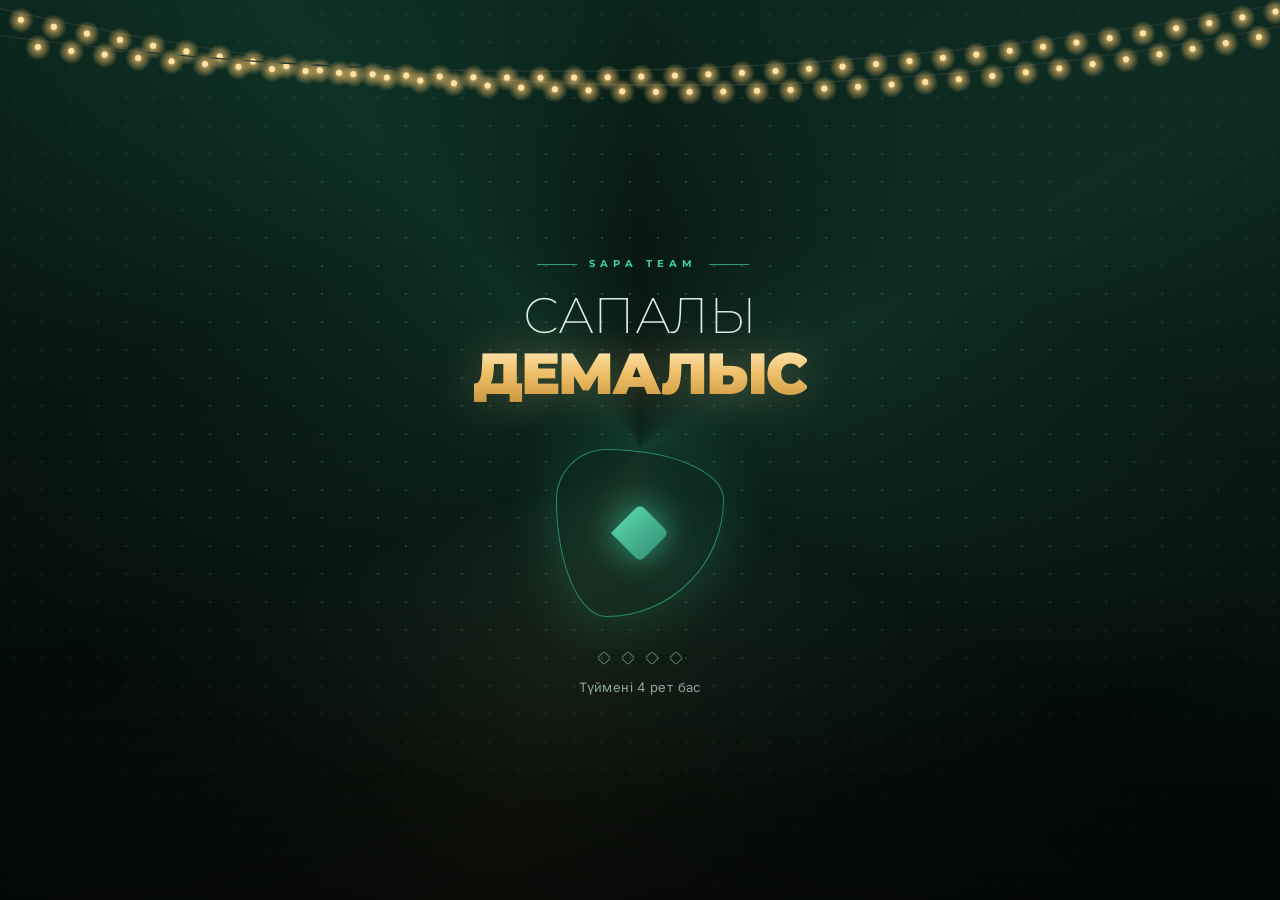
==== index.html @ e749c912 "Sapa team building invite (28.11) Static invite site: tap-to-collect code (САПА), countdown, venue i" ====
<!doctype html>
<html lang="kk">
<head>
  <meta charset="utf-8">
  <meta name="viewport" content="width=device-width, initial-scale=1, viewport-fit=cover">
  <title>Сапа · Тимбилдинг 28.11</title>
  <meta name="description" content="Сапа командасының тимбилдингіне шақыру. Кодты тап та, шақыруды аш!">
  <meta name="theme-color" content="#040d0a">

  <meta property="og:type" content="website">
  <meta property="og:site_name" content="SAPA TEAM">
  <meta property="og:title" content="Сапа · Тимбилдинг 28.11">
  <meta property="og:description" content="Кодты тап та, шақыруды аш 🔐">
  <meta property="og:url" content="https://dan1eloff.github.io/sapa-teambuilding/">
  <meta property="og:image" content="https://dan1eloff.github.io/sapa-teambuilding/assets/og.jpg">
  <meta property="og:image:width" content="1200">
  <meta property="og:image:height" content="630">
  <meta name="twitter:card" content="summary_large_image">

  <link rel="icon" href="assets/favicon.svg" type="image/svg+xml">
  <link rel="apple-touch-icon" href="assets/apple-touch-icon.png">

  <link rel="preconnect" href="https://fonts.googleapis.com">
  <link rel="preconnect" href="https://fonts.gstatic.com" crossorigin>
  <link href="https://fonts.googleapis.com/css2?family=Inter:wght@400;500;600;700&family=Montserrat:wght@200;300;500;600;700;800;900&display=swap" rel="stylesheet">
  <link rel="stylesheet" href="css/style.css">
</head>
<body class="stage-intro">

  <svg width="0" height="0" style="position:absolute" aria-hidden="true">
    <defs>
      <symbol id="rhombus" viewBox="0 0 100 100">
        <path d="M6 50 L43 13 Q50 6 57 13 L87 43 Q94 50 87 57 L57 87 Q50 94 43 87 Z"/>
      </symbol>
      <linearGradient id="g-emerald" x1="0" y1="0" x2="1" y2="1">
        <stop offset="0" stop-color="#5fe0b4"/>
        <stop offset="1" stop-color="#2F8970"/>
      </linearGradient>
      <radialGradient id="g-bulb">
        <stop offset="0" stop-color="#ffe2a3" stop-opacity="1"/>
        <stop offset=".35" stop-color="#f0c06a" stop-opacity=".55"/>
        <stop offset="1" stop-color="#f0c06a" stop-opacity="0"/>
      </radialGradient>
    </defs>
  </svg>

  <!-- Фон -->
  <div class="bg" aria-hidden="true">
    <div class="bg-glow"></div>
    <div class="bg-dots"></div>
    <div class="bg-vignette"></div>
  </div>
  <svg class="garland" id="garland" aria-hidden="true"></svg>
  <div class="letters" id="letters" aria-hidden="true"></div>
  <canvas class="confetti" id="confetti" aria-hidden="true"></canvas>

  <button class="sound-btn" id="soundBtn" type="button" aria-label="Дыбысты өшіру" hidden>
    <svg class="ic-on" viewBox="0 0 24 24"><path d="M4 9.5v5h3.5L12 18.5v-13L7.5 9.5H4z"/><path d="M15.5 9a4 4 0 0 1 0 6M18 6.5a7.5 7.5 0 0 1 0 11"/></svg>
    <svg class="ic-off" viewBox="0 0 24 24"><path d="M4 9.5v5h3.5L12 18.5v-13L7.5 9.5H4z"/><path d="M16 9.5l5 5M21 9.5l-5 5"/></svg>
  </button>

  <main>
    <!-- 1. Кіру -->
    <section class="screen screen-intro is-active" id="intro">
      <div class="eyebrow"><span class="eyebrow-line"></span>SAPA TEAM<span class="eyebrow-line"></span></div>
      <h1 class="intro-title">
        <span class="t-thin">САПАЛЫ</span>
        <span class="t-bold">ДЕМАЛЫС</span>
      </h1>
      <button class="orb" id="orb" type="button" aria-label="Басыңыз">
        <span class="orb-ripple" id="orbRipple"></span>
        <svg class="orb-mark" id="orbMark" viewBox="0 0 100 100"><use href="#rhombus" fill="url(#g-emerald)"/></svg>
      </button>
      <div class="progress" id="progress" aria-hidden="true"><i></i><i></i><i></i><i></i></div>
      <p class="hint" id="hint">Түймені 4 рет бас</p>
    </section>

    <!-- 2. Код -->
    <section class="screen screen-verify" id="verify">
      <div class="card verify-card" id="verifyCard">
        <svg class="verify-lock" viewBox="0 0 24 24"><rect x="4.5" y="10.5" width="15" height="10.5" rx="2.5"/><path d="M8 10.5V7.5a4 4 0 0 1 8 0v3"/></svg>
        <p class="verify-q" id="question"></p>
        <input class="verify-input" id="answer" type="text" inputmode="text" autocomplete="off" autocorrect="off" autocapitalize="characters" spellcheck="false" maxlength="12" placeholder="ЖАУАПТЫ ЕНГІЗІҢІЗ" aria-label="Жауап">
        <p class="verify-msg" id="verifyMsg">Кеңес: жауап фонда ұшып жүр 😉</p>
      </div>
    </section>

    <!-- 3. Шақыру -->
    <section class="screen screen-reveal" id="reveal">
      <header class="hero">
        <div class="pill rv"><span class="pill-dot"></span>ШАҚЫРУ АШЫЛДЫ</div>
        <h2 class="hero-title rv">TEAM<br><span class="gold-text">BUILDING</span></h2>
        <p class="hero-sub rv">Сапа командасы, сенбіде кездесеміз!</p>
      </header>

      <div class="countdown card rv" id="countdown">
        <p class="label">БАСТАЛУЫНА ҚАЛДЫ</p>
        <div class="cd-grid" id="cdGrid">
          <div class="cd-cell"><b data-u="d">00</b><span>КҮН</span></div>
          <div class="cd-cell"><b data-u="h">00</b><span>САҒАТ</span></div>
          <div class="cd-cell"><b data-u="m">00</b><span>МИНУТ</span></div>
          <div class="cd-cell"><b data-u="s">00</b><span>СЕКУНД</span></div>
        </div>
        <p class="cd-done" id="cdDone" hidden></p>
      </div>

      <div class="info-grid">
        <article class="card info io">
          <svg class="info-ic" viewBox="0 0 24 24"><rect x="3" y="4.5" width="18" height="16" rx="3"/><path d="M3 9.5h18M8 2.5v4M16 2.5v4"/></svg>
          <p class="label">КҮНІ</p>
          <p class="info-big" id="dateBig"></p>
          <p class="info-small" id="dateSmall"></p>
        </article>
        <article class="card info io">
          <svg class="info-ic" viewBox="0 0 24 24"><circle cx="12" cy="12" r="9"/><path d="M12 7v5l3 2"/></svg>
          <p class="label">УАҚЫТЫ</p>
          <p class="info-big" id="timeBig"></p>
          <p class="info-small" id="timeSmall"></p>
        </article>
        <article class="card info info-wide io">
          <svg class="info-ic" viewBox="0 0 24 24"><path d="M12 21s-7-6.2-7-11.5a7 7 0 0 1 14 0C19 14.8 12 21 12 21z"/><circle cx="12" cy="9.5" r="2.5"/></svg>
          <p class="label">МЕКЕНЖАЙ</p>
          <p class="info-big" id="placeBig"></p>
          <p class="info-small" id="placeSmall"></p>
          <a class="btn-map" id="mapBtn" href="#" target="_blank" rel="noopener">2GIS-те ашу
            <svg viewBox="0 0 24 24"><path d="M7 17 17 7M9 7h8v8"/></svg></a>
        </article>
        <article class="card info info-wide info-dress io">
          <svg class="info-ic" viewBox="0 0 24 24"><path d="M8 3 3.5 5.5 5 10l2.5-1V21h9V9l2.5 1 1.5-4.5L16 3c-.5 1.5-2 2.5-4 2.5S8.5 4.5 8 3z"/></svg>
          <p class="label">ДРЕСС-КОД</p>
          <p class="info-big" id="dressBig"></p>
          <p class="info-small" id="dressSmall"></p>
        </article>
      </div>

      <section class="gallery io">
        <div class="gallery-head">
          <p class="label">БІЗ ДЕМАЛАТЫН ОРЫН</p>
          <p class="gallery-count" id="galleryCount">01 / 08</p>
        </div>
        <div class="gallery-track" id="galleryTrack"></div>
        <div class="gallery-dots" id="galleryDots"></div>
      </section>

      <div class="cta-wrap io">
        <button class="cta" id="confirmBtn" type="button"><span>ҚАТЫСУДЫ РАСТАУ</span></button>
      </div>
      <footer class="foot">SAPA TEAM · 2026</footer>
    </section>

    <!-- 4. Финал -->
    <section class="screen screen-final" id="final">
      <svg class="final-mark" viewBox="0 0 100 100"><use href="#rhombus" fill="url(#g-emerald)"/></svg>
      <h2 class="final-title">СЕНІ<br><span class="gold-text">КҮТЕМІЗ!</span></h2>
      <div class="card final-card">
        <p class="final-when" id="finalWhen"></p>
        <p class="final-where" id="finalWhere"></p>
        <a class="btn-map" id="mapBtn2" href="#" target="_blank" rel="noopener">2GIS-те ашу
          <svg viewBox="0 0 24 24"><path d="M7 17 17 7M9 7h8v8"/></svg></a>
      </div>
      <button class="link-back" id="backBtn" type="button">Басына қайту</button>
    </section>
  </main>

  <div class="boom" id="boom" aria-hidden="true">САПА</div>

  <script src="js/config.js"></script>
  <script src="js/confetti.js"></script>
  <script src="js/audio.js"></script>
  <script src="js/app.js"></script>
</body>
</html>
---- css/style.css ----
/* ============ Токены ============ */
:root {
  --bg: #040d0a;
  --em: #2F8970;          /* Сапа (логотип) */
  --em-deep: #276E5A;     /* Сапа (фон логотипа) */
  --em-glow: #3fd1a0;     /* свечение на тёмном */
  --mint: #9be7c8;
  --gold: #f0c06a;        /* лампочки гирлянды */
  --gold-hi: #ffe2a3;
  --gold-deep: #c9973f;
  --ink: #eef7f3;
  --muted: #8aa69c;
  --faint: #4f6a61;
  --line: rgba(155, 231, 200, .14);
  --line-2: rgba(63, 209, 160, .42);
  --r-lg: 28px;
  --f-display: 'Montserrat', system-ui, -apple-system, 'Segoe UI', Roboto, sans-serif;
  --f-body: 'Inter', system-ui, -apple-system, 'Segoe UI', Roboto, sans-serif;
  --safe-t: env(safe-area-inset-top, 0px);
  --safe-b: env(safe-area-inset-bottom, 0px);
  --ease-out: cubic-bezier(.2, .8, .2, 1);
}

* { box-sizing: border-box; margin: 0; padding: 0; -webkit-tap-highlight-color: transparent; }
html, body { background: var(--bg); color: var(--ink); }
body {
  font-family: var(--f-body);
  min-height: 100vh; min-height: 100dvh;
  overflow-x: hidden;
  -webkit-font-smoothing: antialiased;
  text-rendering: optimizeLegibility;
  -webkit-text-size-adjust: 100%;
}
body:not(.stage-reveal) { overflow: hidden; height: 100vh; height: 100dvh; }
button { font: inherit; color: inherit; background: none; border: 0; cursor: pointer; touch-action: manipulation; }
img { display: block; max-width: 100%; }
[hidden] { display: none !important; }

/* ============ Фон ============ */
.bg {
  position: fixed; inset: 0; z-index: 0; overflow: hidden; pointer-events: none;
  background: radial-gradient(120% 80% at 50% 0%, #0b241b 0%, var(--bg) 62%);
}
.bg-glow {
  position: absolute; top: 50%; left: 50%;
  width: 180vmax; height: 180vmax;
  transform: translate(-50%, -50%);
  background: conic-gradient(from 0deg,
    transparent 0deg, rgba(47,137,112,.20) 60deg, transparent 120deg,
    rgba(240,192,106,.07) 200deg, transparent 250deg,
    rgba(63,209,160,.12) 320deg, transparent 360deg);
  animation: spin 22s linear infinite;
}
.bg-dots {
  position: absolute; inset: 0;
  background-image: radial-gradient(rgba(155,231,200,.17) 1px, transparent 1.3px);
  background-size: 28px 28px;
  -webkit-mask-image: radial-gradient(ellipse 85% 75% at 50% 45%, #000 35%, transparent 100%);
          mask-image: radial-gradient(ellipse 85% 75% at 50% 45%, #000 35%, transparent 100%);
}
.bg-vignette {
  position: absolute; inset: 0;
  background:
    radial-gradient(ellipse 70% 45% at 50% 58%, rgba(47,137,112,.16), transparent 70%),
    linear-gradient(to bottom, transparent 65%, rgba(0,0,0,.55));
}
@keyframes spin { to { transform: translate(-50%, -50%) rotate(360deg); } }

/* Гирлянда */
.garland {
  position: fixed; top: 0; left: 0; z-index: 1;
  width: 100%; height: 150px;
  pointer-events: none; overflow: visible;
  transition: opacity .8s;
}
.garland .wire { fill: none; stroke: #23372f; stroke-width: 1.4; }
.garland .socket { fill: #22352d; }
.garland .core { fill: var(--gold-hi); }
.garland .bulb {
  animation: twinkle var(--d, 3s) ease-in-out var(--dl, 0s) infinite alternate;
}
@keyframes twinkle { 0% { opacity: .3; } 55% { opacity: 1; } 100% { opacity: .7; } }
.stage-reveal .garland { opacity: .55; }

/* Летающие буквы */
.letters { position: fixed; inset: 0; z-index: 2; pointer-events: none; overflow: hidden; transition: opacity 1s; }
.fly {
  position: absolute; left: 0; top: 0;
  width: var(--s); height: var(--s);
  display: flex; align-items: center; justify-content: center;
  will-change: transform;
}
.fly i {
  font-style: normal;
  font-family: var(--f-display); font-weight: 900;
  font-size: calc(var(--s) * .92); line-height: 1;
  color: var(--mint);
  opacity: .11;
  filter: blur(1.5px);
}
.stage-reveal .letters { opacity: .55; }
.stage-final .letters { opacity: 0; }

.confetti { position: fixed; inset: 0; width: 100%; height: 100%; z-index: 50; pointer-events: none; }

/* Кнопка звука */
.sound-btn {
  position: fixed; top: calc(var(--safe-t) + 14px); right: 14px; z-index: 60;
  width: 44px; height: 44px; border-radius: 50%;
  display: grid; place-items: center;
  background: rgba(4,13,10,.6);
  border: 1px solid var(--line-2);
  -webkit-backdrop-filter: blur(10px); backdrop-filter: blur(10px);
}
.sound-btn svg { width: 20px; height: 20px; stroke: var(--ink); fill: none; stroke-width: 1.8; stroke-linecap: round; stroke-linejoin: round; }
.sound-btn .ic-off { display: none; }
.sound-btn.is-muted .ic-on { display: none; }
.sound-btn.is-muted .ic-off { display: block; }

/* ============ Экраны ============ */
main { position: relative; z-index: 5; }
.screen { position: relative; display: none; width: 100%; max-width: 480px; margin: 0 auto; }
.screen.is-active { display: flex; }
.screen-intro, .screen-verify, .screen-final {
  min-height: 100vh; min-height: 100dvh;
  flex-direction: column; align-items: center; justify-content: center;
  text-align: center;
  padding: calc(var(--safe-t) + 90px) 24px calc(var(--safe-b) + 36px);
}

.label {
  font: 700 10px/1.2 var(--f-display);
  letter-spacing: .24em;
  color: var(--em-glow);
}
.gold-text, .t-bold {
  background: linear-gradient(180deg, #ffeabb 0%, var(--gold) 48%, var(--gold-deep) 100%);
  -webkit-background-clip: text; background-clip: text;
  color: transparent; -webkit-text-fill-color: transparent;
}
.card {
  background: linear-gradient(180deg, rgba(16,44,35,.66), rgba(7,22,17,.66));
  border: 1px solid var(--line);
  border-radius: var(--r-lg);
  -webkit-backdrop-filter: blur(18px); backdrop-filter: blur(18px);
  box-shadow: 0 18px 50px rgba(0,0,0,.35);
}

/* 1. Вход */
.eyebrow {
  display: flex; align-items: center; gap: 12px;
  color: var(--em-glow);
  font: 700 10px/1 var(--f-display);
  letter-spacing: .5em; padding-left: .5em;
  margin-bottom: 22px;
}
.eyebrow-line { width: 40px; height: 1px; background: currentColor; opacity: .7; }
.intro-title { font-family: var(--f-display); line-height: 1; margin-bottom: 46px; }
.t-thin {
  display: block; font-weight: 200;
  font-size: clamp(32px, 10vw, 50px); letter-spacing: -.01em;
  color: #dcece6;
}
.t-bold {
  display: block; font-weight: 900;
  font-size: clamp(36px, 11.5vw, 58px); letter-spacing: -.03em;
  margin-top: 4px;
  filter: drop-shadow(0 0 22px rgba(240,192,106,.28));
}

.orb {
  position: relative;
  width: 168px; height: 168px;
  display: grid; place-items: center;
  border: 1.5px solid rgba(63,209,160,.6);
  border-radius: 30% 70% 70% 30% / 30% 30% 70% 70%;
  background: radial-gradient(circle at 50% 45%, rgba(63,209,160,.17), rgba(63,209,160,.03) 60%, transparent 76%);
  box-shadow: 0 0 60px rgba(63,209,160,.22), inset 0 0 40px rgba(63,209,160,.10);
  -webkit-backdrop-filter: blur(10px); backdrop-filter: blur(10px);
  animation: blob 8s ease-in-out infinite;
  -webkit-user-select: none; user-select: none;
  -webkit-touch-callout: none;
}
.orb:focus-visible { outline: 2px solid var(--gold); outline-offset: 6px; }
@keyframes blob {
  0%, 100% { border-radius: 30% 70% 70% 30% / 30% 30% 70% 70%; }
  33% { border-radius: 58% 42% 35% 65% / 55% 38% 62% 45%; }
  66% { border-radius: 40% 60% 62% 38% / 64% 56% 44% 36%; }
}
.orb-mark {
  width: 66px; height: 66px;
  filter: drop-shadow(0 0 14px rgba(63,209,160,.55));
  rotate: var(--rot, 0deg);
  transition: rotate .6s cubic-bezier(.3, 1.6, .5, 1);
  animation: pulse 1.8s ease-in-out infinite;
  pointer-events: none;
}
@keyframes pulse { 50% { scale: .9; opacity: .72; } }
.orb-ripple {
  position: absolute; inset: -2px;
  border-radius: inherit;
  border: 1.5px solid var(--gold);
  opacity: 0; pointer-events: none;
}
.progress { display: flex; gap: 14px; margin-top: 36px; }
.progress i {
  width: 10px; height: 10px; border-radius: 2px;
  transform: rotate(45deg);
  border: 1.5px solid rgba(155,231,200,.45);
  transition: background .35s, border-color .35s, box-shadow .35s;
}
.progress i.on { background: var(--gold); border-color: var(--gold); box-shadow: 0 0 12px var(--gold); }
.hint {
  margin-top: 16px; font-size: 13px; color: var(--muted);
  letter-spacing: .03em;
  animation: breathe 2.4s ease-in-out infinite;
}
@keyframes breathe { 50% { opacity: .4; } }

/* 2. Код */
.screen-verify { justify-content: flex-start; padding-top: calc(var(--safe-t) + max(15vh, 100px)); }
.verify-card {
  width: 100%;
  padding: 38px 22px 26px;
  border-color: var(--line-2);
  box-shadow: 0 0 50px rgba(63,209,160,.14), 0 20px 50px rgba(0,0,0,.4);
}
.verify-lock {
  width: 44px; height: 44px; margin: 0 auto 18px; display: block;
  stroke: var(--em-glow); fill: none; stroke-width: 1.6; stroke-linecap: round; stroke-linejoin: round;
}
.verify-q { font: 500 19px/1.35 var(--f-display); margin-bottom: 24px; }
.verify-input {
  width: 100%;
  font: 700 20px/1 var(--f-display);
  letter-spacing: .3em; text-indent: .3em;
  text-align: center; text-transform: uppercase;
  color: #fff;
  background: rgba(0,0,0,.35);
  border: 1px solid rgba(63,209,160,.32);
  border-bottom: 3px solid var(--em-glow);
  border-radius: 14px;
  padding: 17px 10px 15px;
  outline: none;
  transition: border-color .25s, box-shadow .25s, color .25s;
  -webkit-appearance: none; appearance: none;
}
.verify-input::placeholder { color: rgba(155,231,200,.38); letter-spacing: .14em; font-size: 13px; font-weight: 500; text-indent: 0; }
.verify-input:focus { border-color: var(--em-glow); box-shadow: 0 0 0 4px rgba(63,209,160,.12); }
.verify-msg { margin-top: 16px; font-size: 13px; color: var(--muted); min-height: 1.4em; transition: color .25s; }
.verify-card.is-wrong .verify-input { border-color: #ff8f7a; }
.verify-card.is-wrong .verify-msg { color: #ffb4a5; }
.verify-card.is-ok .verify-input { border-color: var(--gold); color: var(--gold); box-shadow: 0 0 0 4px rgba(240,192,106,.15); }
.verify-card.is-ok .verify-msg { color: var(--gold); }
.shake { animation: shake .5s; }
@keyframes shake {
  10%, 90% { transform: translateX(-2px); }
  20%, 80% { transform: translateX(4px); }
  30%, 50%, 70% { transform: translateX(-8px); }
  40%, 60% { transform: translateX(8px); }
}

/* 3. Приглашение */
.screen-reveal {
  flex-direction: column;
  padding: calc(var(--safe-t) + 118px) 18px calc(var(--safe-b) + 40px);
}
.hero { text-align: center; margin-bottom: 30px; }
.pill {
  display: inline-flex; align-items: center; gap: 9px;
  padding: 8px 15px; border-radius: 99px;
  border: 1px solid rgba(240,192,106,.35);
  background: rgba(240,192,106,.08);
  color: var(--gold);
  font: 700 10px/1 var(--f-display); letter-spacing: .26em;
  margin-bottom: 22px;
}
.pill-dot { width: 7px; height: 7px; border-radius: 50%; background: var(--gold); box-shadow: 0 0 10px var(--gold); animation: breathe 1.4s ease-in-out infinite; }
.hero-title {
  font: 900 clamp(44px, 13vw, 76px)/.88 var(--f-display);
  letter-spacing: -.045em;
  margin-bottom: 18px;
}
.hero-title .gold-text { filter: drop-shadow(0 0 24px rgba(240,192,106,.3)); }
.hero-sub { font-size: 16px; line-height: 1.5; color: #cfe3dc; }

.countdown { padding: 20px 14px 16px; text-align: center; margin-bottom: 12px; }
.cd-grid { display: grid; grid-template-columns: repeat(4, 1fr); gap: 8px; margin-top: 14px; }
.cd-cell { background: rgba(0,0,0,.25); border: 1px solid var(--line); border-radius: 14px; padding: 13px 2px 11px; overflow: hidden; }
.cd-cell b { display: block; font: 700 clamp(22px, 7vw, 30px)/1 var(--f-display); font-variant-numeric: tabular-nums; color: #fff; }
.cd-cell span { display: block; margin-top: 8px; font: 600 8.5px/1 var(--f-display); letter-spacing: .12em; color: var(--muted); }
.cd-done { margin-top: 12px; font: 700 18px/1.3 var(--f-display); color: var(--gold); }

.info-grid { display: grid; grid-template-columns: 1fr 1fr; gap: 12px; margin-bottom: 30px; }
.info { padding: 18px 16px 18px; position: relative; overflow: hidden; }
.info-wide { grid-column: 1 / -1; }
.info-ic { width: 22px; height: 22px; margin-bottom: 14px; stroke: var(--gold); fill: none; stroke-width: 1.6; stroke-linecap: round; stroke-linejoin: round; }
.info .label { margin-bottom: 9px; }
.info-big { font: 700 19px/1.2 var(--f-display); color: #fff; }
.info-small { margin-top: 6px; font-size: 14px; line-height: 1.4; color: var(--muted); }
.info-dress { background: linear-gradient(135deg, rgba(47,137,112,.42), rgba(7,22,17,.66)); border-color: rgba(63,209,160,.32); }
.info-dress::after {
  content: ""; position: absolute; right: -26px; bottom: -34px;
  width: 120px; height: 120px; transform: rotate(45deg); border-radius: 18px;
  background: rgba(63,209,160,.10);
}
.btn-map {
  display: inline-flex; align-items: center; gap: 8px;
  margin-top: 16px; padding: 12px 18px; border-radius: 99px;
  background: var(--gold); color: #1d1406;
  font: 700 13px/1 var(--f-display); letter-spacing: .03em;
  text-decoration: none;
  box-shadow: 0 8px 24px rgba(240,192,106,.25);
  transition: transform .2s;
}
.btn-map:active { transform: scale(.96); }
.btn-map svg { width: 16px; height: 16px; stroke: currentColor; fill: none; stroke-width: 2.2; stroke-linecap: round; stroke-linejoin: round; }

.gallery { margin-bottom: 30px; }
.gallery-head { display: flex; justify-content: space-between; align-items: baseline; padding: 0 4px; margin-bottom: 14px; }
.gallery-count { font: 500 12px/1 var(--f-display); color: var(--muted); font-variant-numeric: tabular-nums; }
.gallery-track {
  position: relative;
  display: flex; gap: 12px;
  overflow-x: auto; overscroll-behavior-x: contain;
  scroll-snap-type: x mandatory;
  -webkit-overflow-scrolling: touch;
  scrollbar-width: none;
  margin: 0 -18px; padding: 0 18px 4px;
  scroll-padding: 0 18px;
}
.gallery-track::-webkit-scrollbar { display: none; }
.shot {
  flex: 0 0 78%;
  scroll-snap-align: center;
  position: relative; aspect-ratio: 4 / 5;
  border-radius: 22px; overflow: hidden;
  background: #0b1f18; border: 1px solid var(--line);
}
.shot img { width: 100%; height: 100%; object-fit: cover; }
.shot::after { content: ""; position: absolute; inset: 0; background: linear-gradient(to top, rgba(4,13,10,.55), transparent 42%); pointer-events: none; }
.shot figcaption {
  position: absolute; left: 12px; bottom: 12px; z-index: 1;
  padding: 8px 12px; border-radius: 99px;
  background: rgba(4,13,10,.62); border: 1px solid rgba(255,255,255,.12);
  -webkit-backdrop-filter: blur(8px); backdrop-filter: blur(8px);
  font: 600 12px/1 var(--f-display); color: #fff;
}
.gallery-dots { display: flex; justify-content: center; gap: 7px; margin-top: 14px; }
.gallery-dots i { width: 6px; height: 6px; border-radius: 99px; background: rgba(155,231,200,.25); transition: width .3s, background .3s; }
.gallery-dots i.on { width: 20px; background: var(--em-glow); }

.cta-wrap { padding: 4px 0 8px; }
.cta {
  position: relative; overflow: hidden;
  width: 100%; padding: 22px 20px; border-radius: 99px;
  border: 2px solid var(--gold);
  color: var(--gold);
  background: rgba(240,192,106,.06);
  font: 900 15px/1 var(--f-display); letter-spacing: .12em;
  box-shadow: 0 0 32px rgba(240,192,106,.18), inset 0 0 20px rgba(240,192,106,.08);
  transition: transform .2s, background .3s, color .3s;
}
.cta span { position: relative; z-index: 1; }
.cta::before {
  content: ""; position: absolute; top: 0; bottom: 0; left: -60%; width: 45%;
  background: linear-gradient(100deg, transparent, rgba(255,231,176,.35), transparent);
  animation: sheen 3.4s ease-in-out infinite;
}
@keyframes sheen { 0%, 45% { left: -60%; } 100% { left: 120%; } }
.cta:active { transform: scale(.97); background: var(--gold); color: #1d1406; }
.foot { text-align: center; margin-top: 34px; font: 500 10px/1 var(--f-display); letter-spacing: .3em; color: var(--faint); }

/* Появление блоков */
.rv { opacity: 0; }
.screen-reveal.is-shown .rv { animation: fadeUp .9s var(--ease-out) forwards; animation-delay: calc(var(--i, 0) * 110ms + 200ms); }
@keyframes fadeUp { from { opacity: 0; transform: translateY(26px); } to { opacity: 1; transform: none; } }
.io { opacity: 0; transform: translateY(28px); transition: opacity .8s var(--ease-out), transform .8s var(--ease-out); transition-delay: var(--dl, 0ms); }
.io.in { opacity: 1; transform: none; }

/* 4. Финал */
.final-mark {
  width: 96px; height: 96px; margin-bottom: 28px;
  filter: drop-shadow(0 0 24px rgba(63,209,160,.6));
  animation: coin 4.5s linear infinite;
}
@keyframes coin { to { transform: rotateY(360deg); } }
.final-title {
  font: 900 clamp(42px, 13vw, 74px)/.9 var(--f-display);
  letter-spacing: -.035em;
  margin-bottom: 30px;
}
.final-card { width: 100%; padding: 24px 20px; }
.final-when { font: 700 21px/1.25 var(--f-display); }
.final-where { margin-top: 8px; color: var(--muted); font-size: 15px; line-height: 1.4; }
.link-back {
  margin-top: 30px; padding: 8px 12px;
  color: var(--gold); opacity: .6;
  text-decoration: underline; text-underline-offset: 4px; font-size: 14px;
}

.boom {
  position: fixed; left: 50%; top: 50%; z-index: 40;
  transform: translate(-50%, -50%);
  font: 900 52px/1 var(--f-display);
  color: var(--gold); text-shadow: 0 0 30px rgba(240,192,106,.6);
  pointer-events: none; opacity: 0; white-space: nowrap;
}

@media (min-width: 520px) {
  .screen-reveal { padding-left: 24px; padding-right: 24px; }
  .gallery-track { margin: 0 -24px; padding: 0 24px 4px; scroll-padding: 0 24px; }
  .shot { flex-basis: 70%; }
}

@media (prefers-reduced-motion: reduce) {
  .bg-glow, .orb, .orb-mark, .garland .bulb, .cta::before, .final-mark, .hint, .pill-dot { animation: none !important; }
}
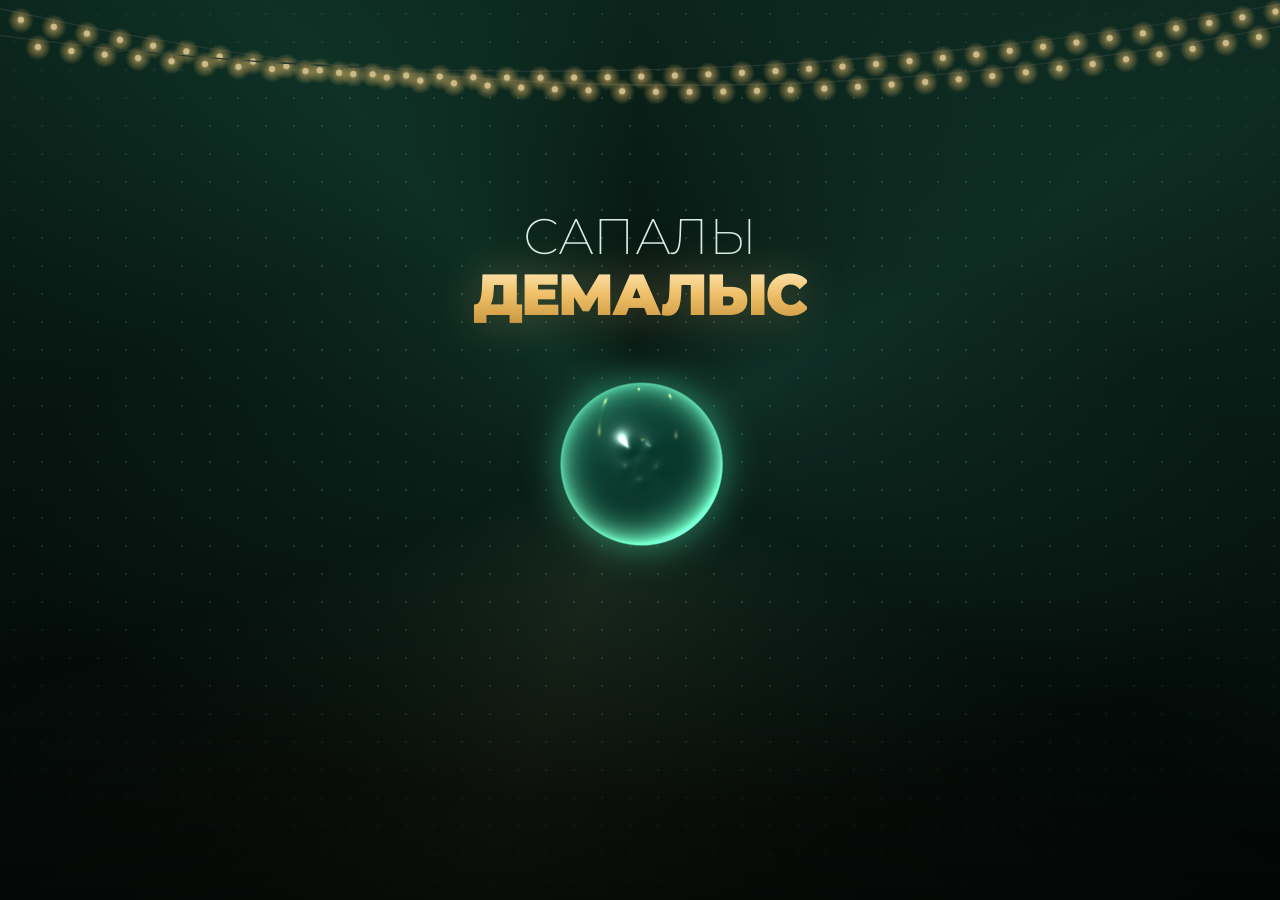
==== commit 764df432: "Redesign: liquid sphere intro, code cells, jazz-club reveal - WebGL gel sphere: taps detach droplets" ====
--- a/index.html
+++ b/index.html
@@ -2,13 +2,13 @@
 <html lang="kk">
 <head>
   <meta charset="utf-8">
-  <meta name="viewport" content="width=device-width, initial-scale=1, viewport-fit=cover">
+  <meta name="viewport" content="width=device-width, initial-scale=1, viewport-fit=cover, interactive-widget=resizes-content">
   <title>Сапа · Тимбилдинг 28.11</title>
   <meta name="description" content="Сапа командасының тимбилдингіне шақыру. Кодты тап та, шақыруды аш!">
   <meta name="theme-color" content="#040d0a">
 
   <meta property="og:type" content="website">
-  <meta property="og:site_name" content="SAPA TEAM">
+  <meta property="og:site_name" content="Сапа">
   <meta property="og:title" content="Сапа · Тимбилдинг 28.11">
   <meta property="og:description" content="Кодты тап та, шақыруды аш 🔐">
   <meta property="og:url" content="https://dan1eloff.github.io/sapa-teambuilding/">
@@ -22,20 +22,13 @@
 
   <link rel="preconnect" href="https://fonts.googleapis.com">
   <link rel="preconnect" href="https://fonts.gstatic.com" crossorigin>
-  <link href="https://fonts.googleapis.com/css2?family=Inter:wght@400;500;600;700&family=Montserrat:wght@200;300;500;600;700;800;900&display=swap" rel="stylesheet">
+  <link href="https://fonts.googleapis.com/css2?family=Inter:wght@400;500;600;700&family=Montserrat:wght@200;300;500;600;700;800;900&family=Tilt+Neon&display=swap" rel="stylesheet">
   <link rel="stylesheet" href="css/style.css">
 </head>
 <body class="stage-intro">
 
   <svg width="0" height="0" style="position:absolute" aria-hidden="true">
     <defs>
-      <symbol id="rhombus" viewBox="0 0 100 100">
-        <path d="M6 50 L43 13 Q50 6 57 13 L87 43 Q94 50 87 57 L57 87 Q50 94 43 87 Z"/>
-      </symbol>
-      <linearGradient id="g-emerald" x1="0" y1="0" x2="1" y2="1">
-        <stop offset="0" stop-color="#5fe0b4"/>
-        <stop offset="1" stop-color="#2F8970"/>
-      </linearGradient>
       <radialGradient id="g-bulb">
         <stop offset="0" stop-color="#ffe2a3" stop-opacity="1"/>
         <stop offset=".35" stop-color="#f0c06a" stop-opacity=".55"/>
@@ -50,46 +43,52 @@
     <div class="bg-dots"></div>
     <div class="bg-vignette"></div>
   </div>
-  <svg class="garland" id="garland" aria-hidden="true"></svg>
-  <div class="letters" id="letters" aria-hidden="true"></div>
+  <div class="spots" aria-hidden="true"><i class="spot spot-l"></i><i class="spot spot-r"></i></div>
+  <svg class="garland" id="garland" data-state="soft" aria-hidden="true"></svg>
+  <div class="notes" id="notes" aria-hidden="true"></div>
+  <canvas class="liquid" id="liquid" aria-hidden="true"></canvas>
   <canvas class="confetti" id="confetti" aria-hidden="true"></canvas>
 
-  <button class="sound-btn" id="soundBtn" type="button" aria-label="Дыбысты өшіру" hidden>
-    <svg class="ic-on" viewBox="0 0 24 24"><path d="M4 9.5v5h3.5L12 18.5v-13L7.5 9.5H4z"/><path d="M15.5 9a4 4 0 0 1 0 6M18 6.5a7.5 7.5 0 0 1 0 11"/></svg>
-    <svg class="ic-off" viewBox="0 0 24 24"><path d="M4 9.5v5h3.5L12 18.5v-13L7.5 9.5H4z"/><path d="M16 9.5l5 5M21 9.5l-5 5"/></svg>
+  <!-- Пластинка = кнопка звука -->
+  <button class="vinyl" id="soundBtn" type="button" aria-label="Дыбысты өшіру" hidden>
+    <span class="vinyl-disc"><span class="vinyl-label"></span></span>
+    <span class="vinyl-arm"></span>
   </button>
+  <div class="now-playing" id="nowPlaying" aria-hidden="true">
+    <svg viewBox="0 0 24 32"><ellipse cx="8" cy="25" rx="6" ry="4.5" transform="rotate(-20 8 25)"/><rect x="12.5" y="4" width="2" height="21"/><path d="M14.5 4c0 5 7 6 7 12-1.5-3-4-4-7-4z"/></svg>
+    <span id="trackName"></span>
+  </div>
 
   <main>
     <!-- 1. Кіру -->
     <section class="screen screen-intro is-active" id="intro">
-      <div class="eyebrow"><span class="eyebrow-line"></span>SAPA TEAM<span class="eyebrow-line"></span></div>
       <h1 class="intro-title">
         <span class="t-thin">САПАЛЫ</span>
         <span class="t-bold">ДЕМАЛЫС</span>
       </h1>
-      <button class="orb" id="orb" type="button" aria-label="Басыңыз">
-        <span class="orb-ripple" id="orbRipple"></span>
-        <svg class="orb-mark" id="orbMark" viewBox="0 0 100 100"><use href="#rhombus" fill="url(#g-emerald)"/></svg>
-      </button>
-      <div class="progress" id="progress" aria-hidden="true"><i></i><i></i><i></i><i></i></div>
-      <p class="hint" id="hint">Түймені 4 рет бас</p>
+      <button class="orb" id="orb" type="button" aria-label="Сфераны басыңыз"></button>
+      <div class="word" id="word" aria-hidden="true"><span></span><span></span><span></span><span></span></div>
     </section>
 
     <!-- 2. Код -->
     <section class="screen screen-verify" id="verify">
-      <div class="card verify-card" id="verifyCard">
-        <svg class="verify-lock" viewBox="0 0 24 24"><rect x="4.5" y="10.5" width="15" height="10.5" rx="2.5"/><path d="M8 10.5V7.5a4 4 0 0 1 8 0v3"/></svg>
+      <div class="verify-card" id="verifyCard">
         <p class="verify-q" id="question"></p>
-        <input class="verify-input" id="answer" type="text" inputmode="text" autocomplete="off" autocorrect="off" autocapitalize="characters" spellcheck="false" maxlength="12" placeholder="ЖАУАПТЫ ЕНГІЗІҢІЗ" aria-label="Жауап">
-        <p class="verify-msg" id="verifyMsg">Кеңес: жауап фонда ұшып жүр 😉</p>
+        <label class="code" id="codeBox">
+          <input class="code-input" id="answer" type="text" inputmode="text" autocomplete="off" autocorrect="off" autocapitalize="characters" spellcheck="false" maxlength="4" aria-label="Жауап">
+          <span class="cell"></span><span class="cell"></span><span class="cell"></span><span class="cell"></span>
+        </label>
+        <p class="verify-msg" id="verifyMsg" aria-live="polite"></p>
       </div>
     </section>
 
     <!-- 3. Шақыру -->
     <section class="screen screen-reveal" id="reveal">
       <header class="hero">
-        <div class="pill rv"><span class="pill-dot"></span>ШАҚЫРУ АШЫЛДЫ</div>
-        <h2 class="hero-title rv">TEAM<br><span class="gold-text">BUILDING</span></h2>
+        <h2 class="neon" id="neon" aria-label="Team building">
+          <span class="neon-a" data-t="TEAM">TEAM</span>
+          <span class="neon-b" data-t="BUILDING">BUILDING</span>
+        </h2>
         <p class="hero-sub rv">Сапа командасы, сенбіде кездесеміз!</p>
       </header>
 
@@ -145,12 +144,14 @@
       <div class="cta-wrap io">
         <button class="cta" id="confirmBtn" type="button"><span>ҚАТЫСУДЫ РАСТАУ</span></button>
       </div>
-      <footer class="foot">SAPA TEAM · 2026</footer>
+      <footer class="foot">28 · 11 · 2026</footer>
     </section>
 
     <!-- 4. Финал -->
     <section class="screen screen-final" id="final">
-      <svg class="final-mark" viewBox="0 0 100 100"><use href="#rhombus" fill="url(#g-emerald)"/></svg>
+      <div class="record" aria-hidden="true">
+        <div class="record-disc"><div class="record-label"><b id="recDate"></b><span id="recTime"></span></div></div>
+      </div>
       <h2 class="final-title">СЕНІ<br><span class="gold-text">КҮТЕМІЗ!</span></h2>
       <div class="card final-card">
         <p class="final-when" id="finalWhen"></p>
@@ -167,6 +168,7 @@
   <script src="js/config.js"></script>
   <script src="js/confetti.js"></script>
   <script src="js/audio.js"></script>
+  <script src="js/liquid.js"></script>
   <script src="js/app.js"></script>
 </body>
 </html>
--- a/css/style.css
+++ b/css/style.css
@@ -16,9 +16,11 @@
   --r-lg: 28px;
   --f-display: 'Montserrat', system-ui, -apple-system, 'Segoe UI', Roboto, sans-serif;
   --f-body: 'Inter', system-ui, -apple-system, 'Segoe UI', Roboto, sans-serif;
+  --f-neon: 'Tilt Neon', 'Montserrat', system-ui, sans-serif;
   --safe-t: env(safe-area-inset-top, 0px);
   --safe-b: env(safe-area-inset-bottom, 0px);
   --ease-out: cubic-bezier(.2, .8, .2, 1);
+  --beat: 0;
 }
 
 * { box-sizing: border-box; margin: 0; padding: 0; -webkit-tap-highlight-color: transparent; }
@@ -50,6 +52,7 @@
     rgba(240,192,106,.07) 200deg, transparent 250deg,
     rgba(63,209,160,.12) 320deg, transparent 360deg);
   animation: spin 22s linear infinite;
+  transition: opacity 1.2s;
 }
 .bg-dots {
   position: absolute; inset: 0;
@@ -64,58 +67,105 @@
     radial-gradient(ellipse 70% 45% at 50% 58%, rgba(47,137,112,.16), transparent 70%),
     linear-gradient(to bottom, transparent 65%, rgba(0,0,0,.55));
 }
+.stage-verify .bg-glow { opacity: .45; }
 @keyframes spin { to { transform: translate(-50%, -50%) rotate(360deg); } }
+
+/* Прожекторы (после кода) */
+.spots { position: fixed; inset: 0; z-index: 1; pointer-events: none; opacity: 0; transition: opacity 1.8s ease; overflow: hidden; }
+.spots-on .spots { opacity: 1; }
+.spot {
+  position: absolute; top: -8vh;
+  width: 80vw; max-width: 520px; height: 115vh;
+  background: linear-gradient(to bottom, rgba(255,226,163,.22), rgba(255,226,163,.06) 55%, transparent 85%);
+  clip-path: polygon(44% 0, 56% 0, 100% 100%, 0 100%);
+  filter: blur(14px);
+  transform-origin: 50% 0;
+  mix-blend-mode: screen;
+  opacity: calc(.7 + var(--beat) * .3);
+}
+.spot-l { left: -30vw; animation: swayL 11s ease-in-out infinite alternate; }
+.spot-r { right: -30vw; animation: swayR 13s ease-in-out infinite alternate; }
+@keyframes swayL { from { transform: rotate(-32deg); } to { transform: rotate(-14deg); } }
+@keyframes swayR { from { transform: rotate(32deg); } to { transform: rotate(14deg); } }
 
 /* Гирлянда */
 .garland {
-  position: fixed; top: 0; left: 0; z-index: 1;
+  position: fixed; top: 0; left: 0; z-index: 2;
   width: 100%; height: 150px;
   pointer-events: none; overflow: visible;
-  transition: opacity .8s;
 }
 .garland .wire { fill: none; stroke: #23372f; stroke-width: 1.4; }
 .garland .socket { fill: #22352d; }
+.garland .glass { fill: #33443c; }
 .garland .core { fill: var(--gold-hi); }
-.garland .bulb {
-  animation: twinkle var(--d, 3s) ease-in-out var(--dl, 0s) infinite alternate;
-}
+.garland .light { opacity: .75; transition: opacity 1.2s ease; }
+.garland[data-state="dim"] .light { opacity: .06; }
+.garland[data-state="lit"] .light { opacity: .06; transition: none; }
+.garland[data-state="lit"] .bulb.on .light { opacity: 1; }
+.garland .tw { animation: twinkle var(--d, 3s) ease-in-out var(--dl, 0s) infinite alternate; }
+.garland[data-state="lit"] .tw { animation-name: twinkleLit; }
+.garland .halo { transform-box: fill-box; transform-origin: center; transform: scale(calc(1 + var(--beat) * .4)); }
 @keyframes twinkle { 0% { opacity: .3; } 55% { opacity: 1; } 100% { opacity: .7; } }
-.stage-reveal .garland { opacity: .55; }
-
-/* Летающие буквы */
-.letters { position: fixed; inset: 0; z-index: 2; pointer-events: none; overflow: hidden; transition: opacity 1s; }
-.fly {
-  position: absolute; left: 0; top: 0;
-  width: var(--s); height: var(--s);
-  display: flex; align-items: center; justify-content: center;
-  will-change: transform;
-}
-.fly i {
-  font-style: normal;
-  font-family: var(--f-display); font-weight: 900;
-  font-size: calc(var(--s) * .92); line-height: 1;
-  color: var(--mint);
-  opacity: .11;
-  filter: blur(1.5px);
-}
-.stage-reveal .letters { opacity: .55; }
-.stage-final .letters { opacity: 0; }
-
+@keyframes twinkleLit { 0% { opacity: .8; } 100% { opacity: 1; } }
+
+/* Ноты */
+.notes { position: fixed; inset: 0; z-index: 3; pointer-events: none; overflow: hidden; }
+.note {
+  position: absolute; bottom: -44px; left: 0;
+  width: 22px; height: 30px;
+  fill: var(--gold); opacity: 0;
+  filter: drop-shadow(0 0 6px rgba(240,192,106,.5));
+}
+
+.liquid { position: fixed; inset: 0; width: 100%; height: 100%; z-index: 4; pointer-events: none; }
 .confetti { position: fixed; inset: 0; width: 100%; height: 100%; z-index: 50; pointer-events: none; }
 
-/* Кнопка звука */
-.sound-btn {
-  position: fixed; top: calc(var(--safe-t) + 14px); right: 14px; z-index: 60;
-  width: 44px; height: 44px; border-radius: 50%;
-  display: grid; place-items: center;
-  background: rgba(4,13,10,.6);
-  border: 1px solid var(--line-2);
+/* Пластинка = звук */
+.vinyl {
+  position: fixed; top: calc(var(--safe-t) + 12px); right: 12px; z-index: 60;
+  width: 54px; height: 54px; border-radius: 50%;
+  background: rgba(4,13,10,.55);
+  border: 1px solid rgba(240,192,106,.35);
   -webkit-backdrop-filter: blur(10px); backdrop-filter: blur(10px);
-}
-.sound-btn svg { width: 20px; height: 20px; stroke: var(--ink); fill: none; stroke-width: 1.8; stroke-linecap: round; stroke-linejoin: round; }
-.sound-btn .ic-off { display: none; }
-.sound-btn.is-muted .ic-on { display: none; }
-.sound-btn.is-muted .ic-off { display: block; }
+  box-shadow: 0 8px 24px rgba(0,0,0,.45);
+}
+.vinyl::after {
+  content: ""; position: absolute; inset: 5px; border-radius: 50%; pointer-events: none;
+  background: conic-gradient(from 20deg, transparent 0 12%, rgba(255,255,255,.16) 17%, transparent 24% 62%, rgba(255,255,255,.1) 67%, transparent 74%);
+}
+.vinyl-disc {
+  position: absolute; inset: 5px; border-radius: 50%;
+  background: repeating-radial-gradient(circle at 50% 50%, #0b0b0b 0 1.1px, #1b1b1b 1.1px 2.1px);
+  animation: spin33 1.8s linear infinite;
+}
+.vinyl-label {
+  position: absolute; inset: 31%; border-radius: 50%;
+  background: radial-gradient(circle, #06140f 0 14%, transparent 15%), linear-gradient(135deg, #5fe0b4, #2F8970);
+}
+.vinyl-label::after { content: ""; position: absolute; left: 50%; top: 14%; width: 2px; height: 22%; background: rgba(4,18,13,.5); transform: translateX(-50%); }
+.vinyl-arm {
+  position: absolute; top: 3px; right: 7px; z-index: 1;
+  width: 2.5px; height: 27px; border-radius: 2px;
+  background: linear-gradient(var(--gold-hi), var(--gold-deep));
+  transform-origin: 50% 2px; transform: rotate(30deg);
+  transition: transform .5s cubic-bezier(.3,1.4,.5,1);
+}
+.vinyl-arm::before { content: ""; position: absolute; top: -2px; left: 50%; width: 7px; height: 7px; border-radius: 50%; background: var(--gold); transform: translateX(-50%); }
+.vinyl.is-muted .vinyl-disc { animation-play-state: paused; }
+.vinyl.is-muted .vinyl-arm { transform: rotate(-12deg); }
+@keyframes spin33 { to { transform: rotate(360deg); } }
+.now-playing {
+  position: fixed; top: calc(var(--safe-t) + 24px); right: 74px; z-index: 59;
+  display: flex; align-items: center; gap: 8px;
+  padding: 8px 14px; border-radius: 99px;
+  background: rgba(4,13,10,.62); border: 1px solid rgba(240,192,106,.28);
+  -webkit-backdrop-filter: blur(10px); backdrop-filter: blur(10px);
+  color: var(--gold); font: 600 12px/1 var(--f-display); white-space: nowrap;
+  opacity: 0; transform: translateX(14px); pointer-events: none;
+  transition: opacity .6s, transform .6s var(--ease-out);
+}
+.now-playing svg { width: 11px; height: 15px; fill: currentColor; }
+.now-playing.show { opacity: 1; transform: none; }
 
 /* ============ Экраны ============ */
 main { position: relative; z-index: 5; }
@@ -125,14 +175,10 @@
   min-height: 100vh; min-height: 100dvh;
   flex-direction: column; align-items: center; justify-content: center;
   text-align: center;
-  padding: calc(var(--safe-t) + 90px) 24px calc(var(--safe-b) + 36px);
-}
-
-.label {
-  font: 700 10px/1.2 var(--f-display);
-  letter-spacing: .24em;
-  color: var(--em-glow);
-}
+  padding: calc(var(--safe-t) + 70px) 24px calc(var(--safe-b) + 36px);
+}
+
+.label { font: 700 10px/1.2 var(--f-display); letter-spacing: .24em; color: var(--em-glow); }
 .gold-text, .t-bold {
   background: linear-gradient(180deg, #ffeabb 0%, var(--gold) 48%, var(--gold-deep) 100%);
   -webkit-background-clip: text; background-clip: text;
@@ -147,15 +193,7 @@
 }
 
 /* 1. Вход */
-.eyebrow {
-  display: flex; align-items: center; gap: 12px;
-  color: var(--em-glow);
-  font: 700 10px/1 var(--f-display);
-  letter-spacing: .5em; padding-left: .5em;
-  margin-bottom: 22px;
-}
-.eyebrow-line { width: 40px; height: 1px; background: currentColor; opacity: .7; }
-.intro-title { font-family: var(--f-display); line-height: 1; margin-bottom: 46px; }
+.intro-title { font-family: var(--f-display); line-height: 1; margin-bottom: clamp(4px, 2vh, 22px); }
 .t-thin {
   display: block; font-weight: 200;
   font-size: clamp(32px, 10vw, 50px); letter-spacing: -.01em;
@@ -167,91 +205,81 @@
   margin-top: 4px;
   filter: drop-shadow(0 0 22px rgba(240,192,106,.28));
 }
-
 .orb {
   position: relative;
-  width: 168px; height: 168px;
+  width: min(62vw, 240px, 34vh); aspect-ratio: 1 / 1;
+  border-radius: 50%;
+  -webkit-user-select: none; user-select: none; -webkit-touch-callout: none;
+}
+.orb:focus-visible { outline: 2px solid var(--gold); outline-offset: 4px; }
+.word { display: flex; justify-content: center; gap: clamp(4px, 1.6vw, 8px); height: clamp(64px, 10vh, 86px); margin-top: clamp(22px, 6vh, 56px); }
+.word span {
+  width: clamp(62px, 19vw, 78px); height: 100%;
   display: grid; place-items: center;
-  border: 1.5px solid rgba(63,209,160,.6);
-  border-radius: 30% 70% 70% 30% / 30% 30% 70% 70%;
-  background: radial-gradient(circle at 50% 45%, rgba(63,209,160,.17), rgba(63,209,160,.03) 60%, transparent 76%);
-  box-shadow: 0 0 60px rgba(63,209,160,.22), inset 0 0 40px rgba(63,209,160,.10);
-  -webkit-backdrop-filter: blur(10px); backdrop-filter: blur(10px);
-  animation: blob 8s ease-in-out infinite;
-  -webkit-user-select: none; user-select: none;
-  -webkit-touch-callout: none;
-}
-.orb:focus-visible { outline: 2px solid var(--gold); outline-offset: 6px; }
+  font: 900 clamp(34px, 10vw, 46px)/1 var(--f-display);
+  color: transparent;
+}
+
+/* Без WebGL: простая сфера и буквы текстом */
+.no-gl .orb {
+  background: radial-gradient(circle at 36% 30%, #c8f7e2 0, #5fe0b4 14%, #2F8970 48%, #0a3528 82%);
+  box-shadow: 0 0 60px rgba(63,209,160,.35), inset -10px -14px 30px rgba(0,0,0,.35);
+  animation: blob 6s ease-in-out infinite;
+  scale: .82;
+}
+.no-gl .word span.on { color: #5fe0b4; text-shadow: 0 0 18px rgba(63,209,160,.6); }
 @keyframes blob {
-  0%, 100% { border-radius: 30% 70% 70% 30% / 30% 30% 70% 70%; }
-  33% { border-radius: 58% 42% 35% 65% / 55% 38% 62% 45%; }
-  66% { border-radius: 40% 60% 62% 38% / 64% 56% 44% 36%; }
-}
-.orb-mark {
-  width: 66px; height: 66px;
-  filter: drop-shadow(0 0 14px rgba(63,209,160,.55));
-  rotate: var(--rot, 0deg);
-  transition: rotate .6s cubic-bezier(.3, 1.6, .5, 1);
-  animation: pulse 1.8s ease-in-out infinite;
-  pointer-events: none;
-}
-@keyframes pulse { 50% { scale: .9; opacity: .72; } }
-.orb-ripple {
-  position: absolute; inset: -2px;
-  border-radius: inherit;
-  border: 1.5px solid var(--gold);
-  opacity: 0; pointer-events: none;
-}
-.progress { display: flex; gap: 14px; margin-top: 36px; }
-.progress i {
-  width: 10px; height: 10px; border-radius: 2px;
-  transform: rotate(45deg);
-  border: 1.5px solid rgba(155,231,200,.45);
-  transition: background .35s, border-color .35s, box-shadow .35s;
-}
-.progress i.on { background: var(--gold); border-color: var(--gold); box-shadow: 0 0 12px var(--gold); }
-.hint {
-  margin-top: 16px; font-size: 13px; color: var(--muted);
-  letter-spacing: .03em;
-  animation: breathe 2.4s ease-in-out infinite;
-}
-@keyframes breathe { 50% { opacity: .4; } }
+  0%, 100% { border-radius: 50% 50% 50% 50% / 50% 50% 50% 50%; }
+  33% { border-radius: 55% 45% 48% 52% / 46% 55% 45% 54%; }
+  66% { border-radius: 46% 54% 53% 47% / 54% 47% 53% 46%; }
+}
 
 /* 2. Код */
-.screen-verify { justify-content: flex-start; padding-top: calc(var(--safe-t) + max(15vh, 100px)); }
+.screen-verify { padding: calc(var(--safe-t) + 24px) 20px calc(var(--safe-b) + 24px); }
 .verify-card {
-  width: 100%;
-  padding: 38px 22px 26px;
-  border-color: var(--line-2);
-  box-shadow: 0 0 50px rgba(63,209,160,.14), 0 20px 50px rgba(0,0,0,.4);
-}
-.verify-lock {
-  width: 44px; height: 44px; margin: 0 auto 18px; display: block;
-  stroke: var(--em-glow); fill: none; stroke-width: 1.6; stroke-linecap: round; stroke-linejoin: round;
-}
-.verify-q { font: 500 19px/1.35 var(--f-display); margin-bottom: 24px; }
-.verify-input {
-  width: 100%;
-  font: 700 20px/1 var(--f-display);
-  letter-spacing: .3em; text-indent: .3em;
-  text-align: center; text-transform: uppercase;
-  color: #fff;
-  background: rgba(0,0,0,.35);
-  border: 1px solid rgba(63,209,160,.32);
-  border-bottom: 3px solid var(--em-glow);
-  border-radius: 14px;
-  padding: 17px 10px 15px;
-  outline: none;
-  transition: border-color .25s, box-shadow .25s, color .25s;
+  position: relative; width: 100%;
+  padding: 34px 22px 24px;
+  border-radius: 30px;
+  background: linear-gradient(180deg, rgba(18,50,40,.74), rgba(6,20,15,.82));
+  box-shadow: 0 30px 80px rgba(0,0,0,.5), 0 0 60px rgba(63,209,160,.10), inset 0 1px 0 rgba(255,255,255,.06);
+  -webkit-backdrop-filter: blur(22px) saturate(140%); backdrop-filter: blur(22px) saturate(140%);
+}
+.verify-card::before {
+  content: ""; position: absolute; inset: 0; border-radius: inherit; padding: 1px; pointer-events: none;
+  background: linear-gradient(160deg, rgba(95,224,180,.75), rgba(95,224,180,.08) 38%, rgba(240,192,106,.08) 62%, rgba(240,192,106,.65));
+  -webkit-mask: linear-gradient(#000 0 0) content-box, linear-gradient(#000 0 0);
+  -webkit-mask-composite: xor; mask-composite: exclude;
+}
+.verify-q {
+  font: 700 clamp(20px, 6vw, 25px)/1.3 var(--f-display);
+  letter-spacing: -.01em;
+  margin-bottom: 26px;
+  text-wrap: balance;
+}
+.code { position: relative; display: grid; grid-template-columns: repeat(4, 1fr); gap: 10px; cursor: text; }
+.cell {
+  position: relative; height: 70px; border-radius: 18px;
+  display: grid; place-items: center;
+  background: rgba(0,0,0,.32);
+  border: 1px solid rgba(155,231,200,.2);
+  font: 800 30px/1 var(--f-display); color: #fff;
+  transition: border-color .2s, box-shadow .2s, background .2s, color .2s;
+}
+.cell.filled { border-color: rgba(155,231,200,.45); background: rgba(47,137,112,.14); }
+.cell.active { border-color: var(--em-glow); box-shadow: 0 0 0 4px rgba(63,209,160,.14); }
+.cell.active::after { content: ""; position: absolute; width: 2px; height: 30px; border-radius: 2px; background: var(--em-glow); animation: caret 1s steps(1) infinite; }
+@keyframes caret { 50% { opacity: 0; } }
+.code.is-wrong .cell { border-color: #ff8f7a; color: #ffb4a5; background: rgba(255,120,100,.06); }
+.code.is-ok .cell { border-color: var(--gold); color: var(--gold); background: rgba(240,192,106,.10); box-shadow: 0 0 18px rgba(240,192,106,.25); }
+.code-input {
+  position: absolute; inset: 0; z-index: 1;
+  width: 100%; height: 100%;
+  opacity: 0; border: 0; outline: none; background: transparent;
+  color: transparent; caret-color: transparent;
+  font-size: 16px; text-transform: uppercase;
   -webkit-appearance: none; appearance: none;
 }
-.verify-input::placeholder { color: rgba(155,231,200,.38); letter-spacing: .14em; font-size: 13px; font-weight: 500; text-indent: 0; }
-.verify-input:focus { border-color: var(--em-glow); box-shadow: 0 0 0 4px rgba(63,209,160,.12); }
-.verify-msg { margin-top: 16px; font-size: 13px; color: var(--muted); min-height: 1.4em; transition: color .25s; }
-.verify-card.is-wrong .verify-input { border-color: #ff8f7a; }
-.verify-card.is-wrong .verify-msg { color: #ffb4a5; }
-.verify-card.is-ok .verify-input { border-color: var(--gold); color: var(--gold); box-shadow: 0 0 0 4px rgba(240,192,106,.15); }
-.verify-card.is-ok .verify-msg { color: var(--gold); }
+.verify-msg { min-height: 18px; margin-top: 14px; font-size: 13px; color: #ffb4a5; }
 .shake { animation: shake .5s; }
 @keyframes shake {
   10%, 90% { transform: translateX(-2px); }
@@ -263,25 +291,30 @@
 /* 3. Приглашение */
 .screen-reveal {
   flex-direction: column;
-  padding: calc(var(--safe-t) + 118px) 18px calc(var(--safe-b) + 40px);
+  padding: calc(var(--safe-t) + 132px) 18px calc(var(--safe-b) + 40px);
 }
 .hero { text-align: center; margin-bottom: 30px; }
-.pill {
-  display: inline-flex; align-items: center; gap: 9px;
-  padding: 8px 15px; border-radius: 99px;
-  border: 1px solid rgba(240,192,106,.35);
-  background: rgba(240,192,106,.08);
-  color: var(--gold);
-  font: 700 10px/1 var(--f-display); letter-spacing: .26em;
-  margin-bottom: 22px;
-}
-.pill-dot { width: 7px; height: 7px; border-radius: 50%; background: var(--gold); box-shadow: 0 0 10px var(--gold); animation: breathe 1.4s ease-in-out infinite; }
-.hero-title {
-  font: 900 clamp(44px, 13vw, 76px)/.88 var(--f-display);
-  letter-spacing: -.045em;
-  margin-bottom: 18px;
-}
-.hero-title .gold-text { filter: drop-shadow(0 0 24px rgba(240,192,106,.3)); }
+.neon { font-family: var(--f-neon); font-weight: 400; line-height: .92; margin-bottom: 20px; }
+.neon span {
+  position: relative; display: block;
+  letter-spacing: .02em;
+  color: rgba(214,255,238,.07);
+  -webkit-text-stroke: 1px rgba(155,231,200,.14);
+  --glow: 0 0 2px #fff, 0 0 7px rgba(var(--ng), .95), 0 0 16px rgba(var(--ng), .8), 0 0 34px rgba(var(--ng), .55), 0 0 70px rgba(var(--ng), .35);
+}
+.neon-a { font-size: clamp(60px, 19.5vw, 104px); --nc: #effff8; --ng: 63, 209, 160; }
+.neon-b { font-size: clamp(42px, 13.6vw, 76px); margin-top: 4px; --nc: #fff3d6; --ng: 240, 192, 106; }
+.neon span.lit { animation: neonOn 1.1s steps(1, end) forwards, neonBuzz 7s 4s infinite; }
+.neon-b.lit { animation-duration: 1.1s, 9.5s; animation-delay: 0s, 6s; }
+@keyframes neonOn {
+  0% { color: rgba(214,255,238,.07); text-shadow: none; }
+  8% { color: var(--nc); text-shadow: var(--glow); }
+  14% { color: rgba(214,255,238,.07); text-shadow: none; }
+  26% { color: var(--nc); text-shadow: var(--glow); }
+  32% { color: rgba(214,255,238,.2); text-shadow: none; }
+  44%, 100% { color: var(--nc); text-shadow: var(--glow); -webkit-text-stroke-color: transparent; }
+}
+@keyframes neonBuzz { 0%, 92%, 96%, 100% { opacity: 1; } 93%, 95% { opacity: .72; } 94% { opacity: .95; } }
 .hero-sub { font-size: 16px; line-height: 1.5; color: #cfe3dc; }
 
 .countdown { padding: 20px 14px 16px; text-align: center; margin-bottom: 12px; }
@@ -300,9 +333,9 @@
 .info-small { margin-top: 6px; font-size: 14px; line-height: 1.4; color: var(--muted); }
 .info-dress { background: linear-gradient(135deg, rgba(47,137,112,.42), rgba(7,22,17,.66)); border-color: rgba(63,209,160,.32); }
 .info-dress::after {
-  content: ""; position: absolute; right: -26px; bottom: -34px;
-  width: 120px; height: 120px; transform: rotate(45deg); border-radius: 18px;
-  background: rgba(63,209,160,.10);
+  content: ""; position: absolute; right: -30px; bottom: -40px;
+  width: 130px; height: 130px; border-radius: 50%;
+  background: radial-gradient(circle at 35% 30%, rgba(155,231,200,.22), rgba(63,209,160,.08) 55%, transparent 70%);
 }
 .btn-map {
   display: inline-flex; align-items: center; gap: 8px;
@@ -373,23 +406,39 @@
 
 /* Появление блоков */
 .rv { opacity: 0; }
-.screen-reveal.is-shown .rv { animation: fadeUp .9s var(--ease-out) forwards; animation-delay: calc(var(--i, 0) * 110ms + 200ms); }
+.screen-reveal.is-shown .rv { animation: fadeUp .9s var(--ease-out) forwards; animation-delay: calc(var(--i, 0) * 140ms + 2500ms); }
 @keyframes fadeUp { from { opacity: 0; transform: translateY(26px); } to { opacity: 1; transform: none; } }
 .io { opacity: 0; transform: translateY(28px); transition: opacity .8s var(--ease-out), transform .8s var(--ease-out); transition-delay: var(--dl, 0ms); }
 .io.in { opacity: 1; transform: none; }
 
 /* 4. Финал */
-.final-mark {
-  width: 96px; height: 96px; margin-bottom: 28px;
-  filter: drop-shadow(0 0 24px rgba(63,209,160,.6));
-  animation: coin 4.5s linear infinite;
-}
-@keyframes coin { to { transform: rotateY(360deg); } }
+.record {
+  position: relative; width: 136px; height: 136px; margin-bottom: 28px;
+  filter: drop-shadow(0 12px 30px rgba(0,0,0,.6)) drop-shadow(0 0 26px rgba(63,209,160,.25));
+}
+.record::after {
+  content: ""; position: absolute; inset: 0; border-radius: 50%; pointer-events: none;
+  background: conic-gradient(from 20deg, transparent 0 12%, rgba(255,255,255,.14) 17%, transparent 24% 62%, rgba(255,255,255,.09) 67%, transparent 74%);
+}
+.record-disc {
+  position: absolute; inset: 0; border-radius: 50%;
+  background: repeating-radial-gradient(circle at 50% 50%, #0b0b0b 0 1.4px, #191919 1.4px 2.6px);
+  animation: spin33 2.4s linear infinite;
+}
+.record-label {
+  position: absolute; inset: 30%; border-radius: 50%;
+  display: flex; flex-direction: column; align-items: center; justify-content: center; gap: 9px;
+  background: radial-gradient(circle, #06140f 0 6%, transparent 6.5%), linear-gradient(135deg, #5fe0b4, #2F8970);
+  color: #04120d; font-family: var(--f-display);
+}
+.record-label b { font-weight: 900; font-size: 11px; }
+.record-label span { font-weight: 700; font-size: 8px; }
 .final-title {
   font: 900 clamp(42px, 13vw, 74px)/.9 var(--f-display);
   letter-spacing: -.035em;
   margin-bottom: 30px;
 }
+.final-title .gold-text { filter: drop-shadow(0 0 24px rgba(240,192,106,.3)); }
 .final-card { width: 100%; padding: 24px 20px; }
 .final-when { font: 700 21px/1.25 var(--f-display); }
 .final-where { margin-top: 8px; color: var(--muted); font-size: 15px; line-height: 1.4; }
@@ -414,5 +463,6 @@
 }
 
 @media (prefers-reduced-motion: reduce) {
-  .bg-glow, .orb, .orb-mark, .garland .bulb, .cta::before, .final-mark, .hint, .pill-dot { animation: none !important; }
-}
+  .bg-glow, .garland .tw, .cta::before, .record-disc, .spot, .neon span.lit { animation: none !important; }
+  .neon span.lit { color: var(--nc); text-shadow: var(--glow); -webkit-text-stroke-color: transparent; }
+}
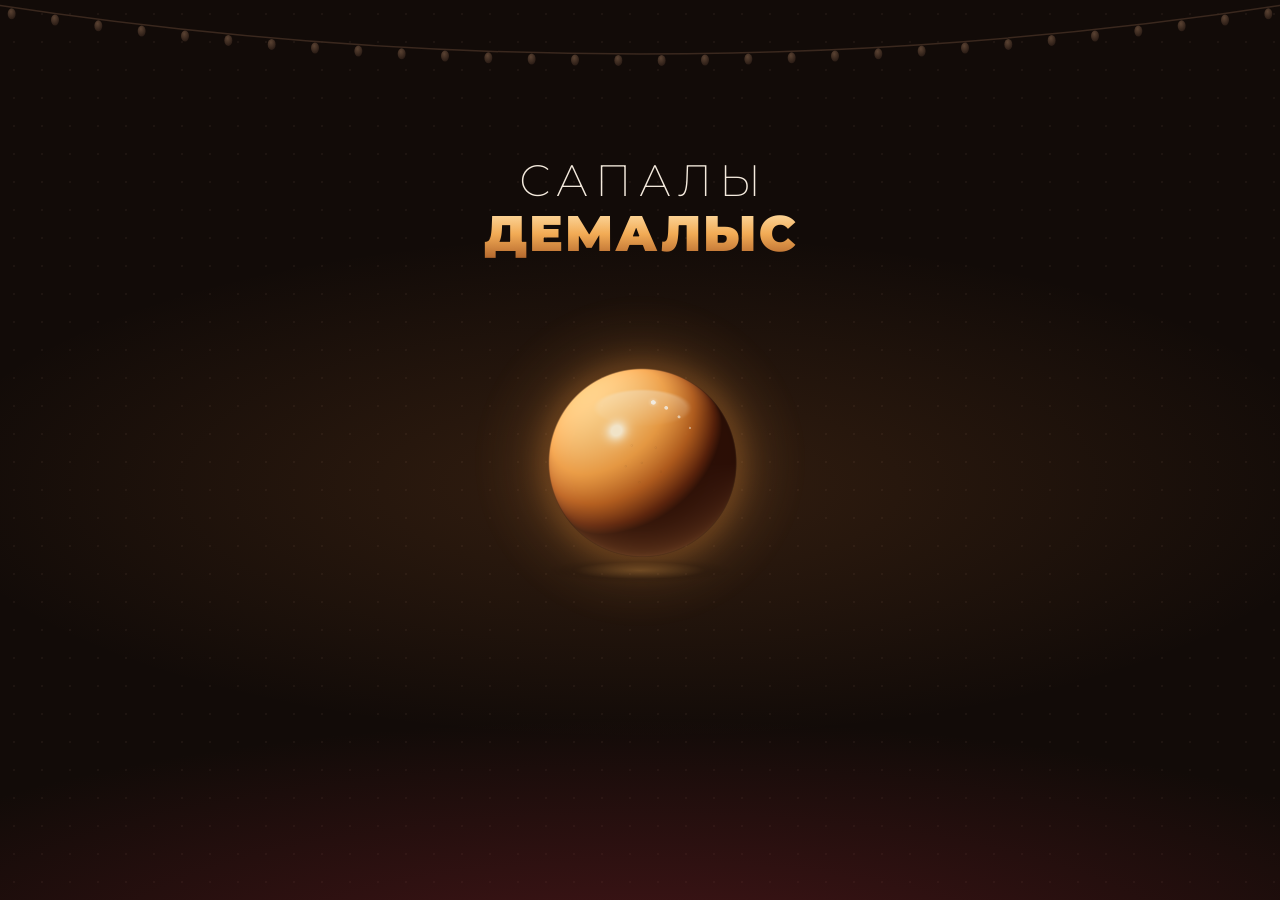
==== commit da3134a2: "Whisky redesign from Claude Design (v2) - Amber liquid sphere: floor shadow, glow, top highlight, la" ====
--- a/index.html
+++ b/index.html
@@ -5,14 +5,14 @@
   <meta name="viewport" content="width=device-width, initial-scale=1, viewport-fit=cover, interactive-widget=resizes-content">
   <title>Сапа · Тимбилдинг 28.11</title>
   <meta name="description" content="Сапа командасының тимбилдингіне шақыру. Кодты тап та, шақыруды аш!">
-  <meta name="theme-color" content="#040d0a">
+  <meta name="theme-color" content="#120b08">
 
   <meta property="og:type" content="website">
   <meta property="og:site_name" content="Сапа">
   <meta property="og:title" content="Сапа · Тимбилдинг 28.11">
   <meta property="og:description" content="Кодты тап та, шақыруды аш 🔐">
   <meta property="og:url" content="https://dan1eloff.github.io/sapa-teambuilding/">
-  <meta property="og:image" content="https://dan1eloff.github.io/sapa-teambuilding/assets/og.jpg">
+  <meta property="og:image" content="https://dan1eloff.github.io/sapa-teambuilding/assets/og.jpg?v=2">
   <meta property="og:image:width" content="1200">
   <meta property="og:image:height" content="630">
   <meta name="twitter:card" content="summary_large_image">
@@ -22,41 +22,45 @@
 
   <link rel="preconnect" href="https://fonts.googleapis.com">
   <link rel="preconnect" href="https://fonts.gstatic.com" crossorigin>
-  <link href="https://fonts.googleapis.com/css2?family=Inter:wght@400;500;600;700&family=Montserrat:wght@200;300;500;600;700;800;900&family=Tilt+Neon&display=swap" rel="stylesheet">
+  <link href="https://fonts.googleapis.com/css2?family=Inter:wght@400;500;600;700&family=Montserrat:wght@200;300;400;500;600;700;800;900&family=Tilt+Neon&display=swap" rel="stylesheet">
   <link rel="stylesheet" href="css/style.css">
 </head>
 <body class="stage-intro">
 
   <svg width="0" height="0" style="position:absolute" aria-hidden="true">
     <defs>
-      <radialGradient id="g-bulb">
-        <stop offset="0" stop-color="#ffe2a3" stop-opacity="1"/>
-        <stop offset=".35" stop-color="#f0c06a" stop-opacity=".55"/>
-        <stop offset="1" stop-color="#f0c06a" stop-opacity="0"/>
+      <radialGradient id="g-off" cx=".4" cy=".3" r=".7">
+        <stop offset="0" stop-color="#5a4232"/>
+        <stop offset="1" stop-color="#2a1c15"/>
+      </radialGradient>
+      <radialGradient id="g-on" cx=".5" cy=".38" r=".62">
+        <stop offset="0" stop-color="#fffaf0"/>
+        <stop offset=".22" stop-color="#fffaf0"/>
+        <stop offset=".45" stop-color="#ffe2ae"/>
+        <stop offset="1" stop-color="#f2ab55"/>
+      </radialGradient>
+      <radialGradient id="g-halo">
+        <stop offset="0" stop-color="#f0963c" stop-opacity=".55"/>
+        <stop offset=".45" stop-color="#f0963c" stop-opacity=".18"/>
+        <stop offset="1" stop-color="#f0963c" stop-opacity="0"/>
       </radialGradient>
     </defs>
   </svg>
 
   <!-- Фон -->
-  <div class="bg" aria-hidden="true">
-    <div class="bg-glow"></div>
-    <div class="bg-dots"></div>
-    <div class="bg-vignette"></div>
-  </div>
-  <div class="spots" aria-hidden="true"><i class="spot spot-l"></i><i class="spot spot-r"></i></div>
-  <svg class="garland" id="garland" data-state="soft" aria-hidden="true"></svg>
+  <div class="bg" aria-hidden="true"></div>
+  <svg class="garland" id="garland" data-state="off" aria-hidden="true"></svg>
   <div class="notes" id="notes" aria-hidden="true"></div>
   <canvas class="liquid" id="liquid" aria-hidden="true"></canvas>
   <canvas class="confetti" id="confetti" aria-hidden="true"></canvas>
 
-  <!-- Пластинка = кнопка звука -->
-  <button class="vinyl" id="soundBtn" type="button" aria-label="Дыбысты өшіру" hidden>
-    <span class="vinyl-disc"><span class="vinyl-label"></span></span>
-    <span class="vinyl-arm"></span>
-  </button>
-  <div class="now-playing" id="nowPlaying" aria-hidden="true">
-    <svg viewBox="0 0 24 32"><ellipse cx="8" cy="25" rx="6" ry="4.5" transform="rotate(-20 8 25)"/><rect x="12.5" y="4" width="2" height="21"/><path d="M14.5 4c0 5 7 6 7 12-1.5-3-4-4-7-4z"/></svg>
-    <span id="trackName"></span>
+  <!-- Плеер: название трека + пластинка = кнопка звука -->
+  <div class="player" id="player" hidden>
+    <div class="now-playing">♪ <span id="trackName"></span></div>
+    <button class="vinyl" id="soundBtn" type="button" aria-label="Дыбысты өшіру">
+      <span class="vinyl-disc"><span class="vinyl-label"></span></span>
+      <span class="vinyl-arm"></span>
+    </button>
   </div>
 
   <main>
@@ -72,64 +76,79 @@
 
     <!-- 2. Код -->
     <section class="screen screen-verify" id="verify">
-      <div class="verify-card" id="verifyCard">
-        <p class="verify-q" id="question"></p>
-        <label class="code" id="codeBox">
-          <input class="code-input" id="answer" type="text" inputmode="text" autocomplete="off" autocorrect="off" autocapitalize="characters" spellcheck="false" maxlength="4" aria-label="Жауап">
-          <span class="cell"></span><span class="cell"></span><span class="cell"></span><span class="cell"></span>
-        </label>
-        <p class="verify-msg" id="verifyMsg" aria-live="polite"></p>
+      <div class="verify-frame">
+        <div class="verify-card" id="verifyCard">
+          <p class="verify-q" id="question"></p>
+          <label class="code" id="codeBox">
+            <input class="code-input" id="answer" type="text" inputmode="text" autocomplete="off" autocorrect="off" autocapitalize="characters" spellcheck="false" maxlength="4" aria-label="Жауап">
+            <span class="cell"></span><span class="cell"></span><span class="cell"></span><span class="cell"></span>
+          </label>
+          <p class="verify-msg" id="verifyMsg" aria-live="polite"></p>
+        </div>
       </div>
+      <div class="word word-small" id="wordSmall" aria-hidden="true"><span></span><span></span><span></span><span></span></div>
     </section>
 
     <!-- 3. Шақыру -->
     <section class="screen screen-reveal" id="reveal">
+      <i class="spot spot-l" aria-hidden="true"></i>
+      <i class="spot spot-r" aria-hidden="true"></i>
+      <i class="bokeh" style="left:-30px;top:520px;width:120px;height:120px;--a:.10" aria-hidden="true"></i>
+      <i class="bokeh" style="right:0;top:760px;width:90px;height:90px;--a:.08" aria-hidden="true"></i>
+      <i class="bokeh" style="left:40px;top:1240px;width:70px;height:70px;--a:.07" aria-hidden="true"></i>
+      <i class="bokeh" style="right:-40px;top:1500px;width:140px;height:140px;--a:.07" aria-hidden="true"></i>
+      <i class="bokeh" style="left:-20px;top:1900px;width:110px;height:110px;--a:.06" aria-hidden="true"></i>
+
       <header class="hero">
-        <h2 class="neon" id="neon" aria-label="Team building">
-          <span class="neon-a" data-t="TEAM">TEAM</span>
-          <span class="neon-b" data-t="BUILDING">BUILDING</span>
-        </h2>
-        <p class="hero-sub rv">Сапа командасы, сенбіде кездесеміз!</p>
+        <div class="neon" id="neon" role="heading" aria-level="2" aria-label="Team building">
+          <span class="neon-a">TEAM</span>
+          <span class="neon-b">BUILDING</span>
+        </div>
+        <p class="hero-sub rv">Сапалы отбасы, сенбіде кездесеміз!</p>
       </header>
 
-      <div class="countdown card rv" id="countdown">
+      <div class="countdown rv" id="countdown">
         <p class="label">БАСТАЛУЫНА ҚАЛДЫ</p>
-        <div class="cd-grid" id="cdGrid">
-          <div class="cd-cell"><b data-u="d">00</b><span>КҮН</span></div>
-          <div class="cd-cell"><b data-u="h">00</b><span>САҒАТ</span></div>
-          <div class="cd-cell"><b data-u="m">00</b><span>МИНУТ</span></div>
-          <div class="cd-cell"><b data-u="s">00</b><span>СЕКУНД</span></div>
+        <div class="cd-row" id="cdGrid">
+          <div class="cd-u"><b data-u="d">00</b><span>КҮН</span></div>
+          <i class="cd-sep">:</i>
+          <div class="cd-u"><b data-u="h">00</b><span>САҒАТ</span></div>
+          <i class="cd-sep">:</i>
+          <div class="cd-u"><b data-u="m">00</b><span>МИНУТ</span></div>
+          <i class="cd-sep">:</i>
+          <div class="cd-u"><b data-u="s">00</b><span>СЕКУНД</span></div>
         </div>
         <p class="cd-done" id="cdDone" hidden></p>
       </div>
 
-      <div class="info-grid">
-        <article class="card info io">
-          <svg class="info-ic" viewBox="0 0 24 24"><rect x="3" y="4.5" width="18" height="16" rx="3"/><path d="M3 9.5h18M8 2.5v4M16 2.5v4"/></svg>
-          <p class="label">КҮНІ</p>
-          <p class="info-big" id="dateBig"></p>
-          <p class="info-small" id="dateSmall"></p>
-        </article>
-        <article class="card info io">
-          <svg class="info-ic" viewBox="0 0 24 24"><circle cx="12" cy="12" r="9"/><path d="M12 7v5l3 2"/></svg>
-          <p class="label">УАҚЫТЫ</p>
-          <p class="info-big" id="timeBig"></p>
-          <p class="info-small" id="timeSmall"></p>
-        </article>
-        <article class="card info info-wide io">
-          <svg class="info-ic" viewBox="0 0 24 24"><path d="M12 21s-7-6.2-7-11.5a7 7 0 0 1 14 0C19 14.8 12 21 12 21z"/><circle cx="12" cy="9.5" r="2.5"/></svg>
+      <div class="cards">
+        <div class="card-when io">
+          <div class="cw-in">
+            <div class="cw-col">
+              <p class="label">КҮНІ</p>
+              <p class="gold-big" id="dateBig"></p>
+              <p class="small" id="dateSmall"></p>
+            </div>
+            <div class="cw-col cw-right">
+              <p class="label">УАҚЫТЫ</p>
+              <p class="gold-big" id="timeBig"></p>
+              <p class="small" id="timeSmall"></p>
+            </div>
+          </div>
+        </div>
+        <div class="card card-place io">
           <p class="label">МЕКЕНЖАЙ</p>
-          <p class="info-big" id="placeBig"></p>
-          <p class="info-small" id="placeSmall"></p>
-          <a class="btn-map" id="mapBtn" href="#" target="_blank" rel="noopener">2GIS-те ашу
-            <svg viewBox="0 0 24 24"><path d="M7 17 17 7M9 7h8v8"/></svg></a>
-        </article>
-        <article class="card info info-wide info-dress io">
-          <svg class="info-ic" viewBox="0 0 24 24"><path d="M8 3 3.5 5.5 5 10l2.5-1V21h9V9l2.5 1 1.5-4.5L16 3c-.5 1.5-2 2.5-4 2.5S8.5 4.5 8 3z"/></svg>
-          <p class="label">ДРЕСС-КОД</p>
-          <p class="info-big" id="dressBig"></p>
-          <p class="info-small" id="dressSmall"></p>
-        </article>
+          <p class="place-big" id="placeBig"></p>
+          <p class="small" id="placeSmall"></p>
+          <a class="btn-outline" id="mapBtn" href="#" target="_blank" rel="noopener">2GIS-те ашу</a>
+        </div>
+        <div class="card card-dress io">
+          <div>
+            <p class="label">ДРЕСС-КОД</p>
+            <p class="dress-big" id="dressBig"></p>
+          </div>
+          <p class="small" id="dressSmall"></p>
+        </div>
       </div>
 
       <section class="gallery io">
@@ -142,7 +161,7 @@
       </section>
 
       <div class="cta-wrap io">
-        <button class="cta" id="confirmBtn" type="button"><span>ҚАТЫСУДЫ РАСТАУ</span></button>
+        <button class="cta" id="confirmBtn" type="button"><i class="cta-glint"></i><span>ҚАТЫСУДЫ РАСТАУ</span></button>
       </div>
       <footer class="foot">28 · 11 · 2026</footer>
     </section>
@@ -150,14 +169,17 @@
     <!-- 4. Финал -->
     <section class="screen screen-final" id="final">
       <div class="record" aria-hidden="true">
-        <div class="record-disc"><div class="record-label"><b id="recDate"></b><span id="recTime"></span></div></div>
+        <div class="record-disc">
+          <div class="record-label"><b id="recDate"></b><i></i><span id="recTime"></span></div>
+        </div>
+        <div class="record-sheen"></div>
+        <div class="record-arm"></div>
       </div>
-      <h2 class="final-title">СЕНІ<br><span class="gold-text">КҮТЕМІЗ!</span></h2>
+      <h2 class="final-title">СЕНІ КҮТЕМІЗ!</h2>
       <div class="card final-card">
         <p class="final-when" id="finalWhen"></p>
-        <p class="final-where" id="finalWhere"></p>
-        <a class="btn-map" id="mapBtn2" href="#" target="_blank" rel="noopener">2GIS-те ашу
-          <svg viewBox="0 0 24 24"><path d="M7 17 17 7M9 7h8v8"/></svg></a>
+        <p class="small" id="finalWhere"></p>
+        <a class="btn-outline" id="mapBtn2" href="#" target="_blank" rel="noopener">2GIS-те ашу</a>
       </div>
       <button class="link-back" id="backBtn" type="button">Басына қайту</button>
     </section>
--- a/css/style.css
+++ b/css/style.css
@@ -1,19 +1,19 @@
-/* ============ Токены ============ */
+/* ============ Токены · палитра «Виски» ============ */
 :root {
-  --bg: #040d0a;
-  --em: #2F8970;          /* Сапа (логотип) */
-  --em-deep: #276E5A;     /* Сапа (фон логотипа) */
-  --em-glow: #3fd1a0;     /* свечение на тёмном */
-  --mint: #9be7c8;
-  --gold: #f0c06a;        /* лампочки гирлянды */
-  --gold-hi: #ffe2a3;
-  --gold-deep: #c9973f;
-  --ink: #eef7f3;
-  --muted: #8aa69c;
-  --faint: #4f6a61;
-  --line: rgba(155, 231, 200, .14);
-  --line-2: rgba(63, 209, 160, .42);
-  --r-lg: 28px;
+  --bg: #120b08;
+  --ink: #f5ebde;
+  --muted: #ae9886;
+  --faint: #8f7867;
+  --label: #eaa75e;
+  --gold: #f2ab55;
+  --gold-hi: #ffe2ae;
+  --gold-deep: #b0632a;
+  --cream: #fff2d6;
+  --wine: #8c2a38;
+  --err: #ff8f7a;
+  --err-text: #ffb4a5;
+  --gold-grad: linear-gradient(180deg, #ffe2ae 0%, #f2ab55 50%, #b0632a 100%);
+  --dots: radial-gradient(circle, rgba(255,210,160,.05) 1px, transparent 1.5px) 0 0 / 28px 28px;
   --f-display: 'Montserrat', system-ui, -apple-system, 'Segoe UI', Roboto, sans-serif;
   --f-body: 'Inter', system-ui, -apple-system, 'Segoe UI', Roboto, sans-serif;
   --f-neon: 'Tilt Neon', 'Montserrat', system-ui, sans-serif;
@@ -24,9 +24,11 @@
 }
 
 * { box-sizing: border-box; margin: 0; padding: 0; -webkit-tap-highlight-color: transparent; }
-html, body { background: var(--bg); color: var(--ink); }
+html { background: var(--bg); }
 body {
   font-family: var(--f-body);
+  color: var(--ink);
+  background: var(--bg);
   min-height: 100vh; min-height: 100dvh;
   overflow-x: hidden;
   -webkit-font-smoothing: antialiased;
@@ -38,75 +40,44 @@
 img { display: block; max-width: 100%; }
 [hidden] { display: none !important; }
 
-/* ============ Фон ============ */
-.bg {
-  position: fixed; inset: 0; z-index: 0; overflow: hidden; pointer-events: none;
-  background: radial-gradient(120% 80% at 50% 0%, #0b241b 0%, var(--bg) 62%);
-}
-.bg-glow {
-  position: absolute; top: 50%; left: 50%;
-  width: 180vmax; height: 180vmax;
-  transform: translate(-50%, -50%);
-  background: conic-gradient(from 0deg,
-    transparent 0deg, rgba(47,137,112,.20) 60deg, transparent 120deg,
-    rgba(240,192,106,.07) 200deg, transparent 250deg,
-    rgba(63,209,160,.12) 320deg, transparent 360deg);
-  animation: spin 22s linear infinite;
-  transition: opacity 1.2s;
-}
-.bg-dots {
-  position: absolute; inset: 0;
-  background-image: radial-gradient(rgba(155,231,200,.17) 1px, transparent 1.3px);
-  background-size: 28px 28px;
-  -webkit-mask-image: radial-gradient(ellipse 85% 75% at 50% 45%, #000 35%, transparent 100%);
-          mask-image: radial-gradient(ellipse 85% 75% at 50% 45%, #000 35%, transparent 100%);
-}
-.bg-vignette {
-  position: absolute; inset: 0;
+/* ============ Фон по экранам ============ */
+.bg { position: fixed; inset: 0; z-index: 0; pointer-events: none; background: var(--bg); }
+.stage-intro .bg {
   background:
-    radial-gradient(ellipse 70% 45% at 50% 58%, rgba(47,137,112,.16), transparent 70%),
-    linear-gradient(to bottom, transparent 65%, rgba(0,0,0,.55));
-}
-.stage-verify .bg-glow { opacity: .45; }
-@keyframes spin { to { transform: translate(-50%, -50%) rotate(360deg); } }
-
-/* Прожекторы (после кода) */
-.spots { position: fixed; inset: 0; z-index: 1; pointer-events: none; opacity: 0; transition: opacity 1.8s ease; overflow: hidden; }
-.spots-on .spots { opacity: 1; }
-.spot {
-  position: absolute; top: -8vh;
-  width: 80vw; max-width: 520px; height: 115vh;
-  background: linear-gradient(to bottom, rgba(255,226,163,.22), rgba(255,226,163,.06) 55%, transparent 85%);
-  clip-path: polygon(44% 0, 56% 0, 100% 100%, 0 100%);
-  filter: blur(14px);
-  transform-origin: 50% 0;
-  mix-blend-mode: screen;
-  opacity: calc(.7 + var(--beat) * .3);
-}
-.spot-l { left: -30vw; animation: swayL 11s ease-in-out infinite alternate; }
-.spot-r { right: -30vw; animation: swayR 13s ease-in-out infinite alternate; }
-@keyframes swayL { from { transform: rotate(-32deg); } to { transform: rotate(-14deg); } }
-@keyframes swayR { from { transform: rotate(32deg); } to { transform: rotate(14deg); } }
-
-/* Гирлянда */
-.garland {
-  position: fixed; top: 0; left: 0; z-index: 2;
-  width: 100%; height: 150px;
-  pointer-events: none; overflow: visible;
-}
-.garland .wire { fill: none; stroke: #23372f; stroke-width: 1.4; }
-.garland .socket { fill: #22352d; }
-.garland .glass { fill: #33443c; }
-.garland .core { fill: var(--gold-hi); }
-.garland .light { opacity: .75; transition: opacity 1.2s ease; }
-.garland[data-state="dim"] .light { opacity: .06; }
-.garland[data-state="lit"] .light { opacity: .06; transition: none; }
-.garland[data-state="lit"] .bulb.on .light { opacity: 1; }
-.garland .tw { animation: twinkle var(--d, 3s) ease-in-out var(--dl, 0s) infinite alternate; }
-.garland[data-state="lit"] .tw { animation-name: twinkleLit; }
-.garland .halo { transform-box: fill-box; transform-origin: center; transform: scale(calc(1 + var(--beat) * .4)); }
-@keyframes twinkle { 0% { opacity: .3; } 55% { opacity: 1; } 100% { opacity: .7; } }
-@keyframes twinkleLit { 0% { opacity: .8; } 100% { opacity: 1; } }
+    radial-gradient(ellipse 80% 40% at 50% 54%, rgba(222,128,56,.16), transparent 70%),
+    radial-gradient(ellipse 100% 40% at 50% 108%, rgba(120,32,40,.5), transparent 70%),
+    var(--dots), #120b08;
+}
+.stage-verify .bg {
+  background:
+    radial-gradient(ellipse 80% 40% at 50% 46%, rgba(222,128,56,.12), transparent 70%),
+    radial-gradient(ellipse 100% 40% at 50% 108%, rgba(120,32,40,.45), transparent 70%),
+    var(--dots), #100a07;
+}
+.stage-final .bg {
+  background:
+    radial-gradient(ellipse 100% 55% at 50% 28%, rgba(222,128,56,.24), transparent 65%),
+    radial-gradient(ellipse 100% 40% at 50% 108%, rgba(120,32,40,.5), transparent 70%),
+    #120b08;
+}
+.stage-reveal .bg { display: none; }
+body.stage-reveal {
+  background:
+    radial-gradient(ellipse 120% 760px at 50% -100px, rgba(222,128,56,.26), transparent 70%),
+    radial-gradient(ellipse 120% 700px at 50% 100%, rgba(120,32,40,.4), transparent 70%),
+    var(--dots), #120b08;
+}
+
+/* Гирлянда: выключена на входе, загорается на приглашении */
+.garland { position: absolute; top: 0; left: 0; z-index: 2; width: 100%; height: 120px; pointer-events: none; overflow: visible; }
+.garland .wire { fill: none; stroke: #3a281e; stroke-width: 1.5; }
+.garland[data-state="dim"] .wire { stroke: #33231b; }
+.garland[data-state="dim"] .glass { opacity: .72; }
+.garland .light { opacity: 0; }
+.garland .bulb.on .light { opacity: 1; }
+.garland .tw { animation: twinkle 3.2s ease-in-out var(--dl, 0s) infinite; }
+.garland .halo { transform-box: fill-box; transform-origin: center; transform: scale(calc(1 + var(--beat) * .45)); }
+@keyframes twinkle { 0%, 100% { opacity: 1; } 45% { opacity: .8; } 50% { opacity: .6; } 55% { opacity: .92; } }
 
 /* Ноты */
 .notes { position: fixed; inset: 0; z-index: 3; pointer-events: none; overflow: hidden; }
@@ -114,58 +85,49 @@
   position: absolute; bottom: -44px; left: 0;
   width: 22px; height: 30px;
   fill: var(--gold); opacity: 0;
-  filter: drop-shadow(0 0 6px rgba(240,192,106,.5));
+  filter: drop-shadow(0 0 6px rgba(240,150,60,.45));
 }
 
 .liquid { position: fixed; inset: 0; width: 100%; height: 100%; z-index: 4; pointer-events: none; }
 .confetti { position: fixed; inset: 0; width: 100%; height: 100%; z-index: 50; pointer-events: none; }
 
-/* Пластинка = звук */
-.vinyl {
-  position: fixed; top: calc(var(--safe-t) + 12px); right: 12px; z-index: 60;
-  width: 54px; height: 54px; border-radius: 50%;
-  background: rgba(4,13,10,.55);
-  border: 1px solid rgba(240,192,106,.35);
-  -webkit-backdrop-filter: blur(10px); backdrop-filter: blur(10px);
-  box-shadow: 0 8px 24px rgba(0,0,0,.45);
-}
-.vinyl::after {
-  content: ""; position: absolute; inset: 5px; border-radius: 50%; pointer-events: none;
-  background: conic-gradient(from 20deg, transparent 0 12%, rgba(255,255,255,.16) 17%, transparent 24% 62%, rgba(255,255,255,.1) 67%, transparent 74%);
-}
+/* Плеер: трек + пластинка */
+.player {
+  position: fixed; top: calc(var(--safe-t) + 14px); right: 16px; z-index: 60;
+  display: flex; align-items: center; gap: 10px;
+}
+.now-playing {
+  padding: 7px 12px; border-radius: 999px;
+  background: rgba(18,11,8,.72);
+  box-shadow: inset 0 0 0 1px rgba(255,205,150,.14);
+  -webkit-backdrop-filter: blur(8px); backdrop-filter: blur(8px);
+  font: 500 12px var(--f-body); color: var(--ink); white-space: nowrap;
+  transition: opacity .4s, transform .4s var(--ease-out);
+}
+.player.compact .now-playing { opacity: 0; transform: translateX(10px); pointer-events: none; }
+.player.is-muted .now-playing { opacity: .5; }
+.vinyl { position: relative; width: 54px; height: 54px; border-radius: 50%; }
 .vinyl-disc {
-  position: absolute; inset: 5px; border-radius: 50%;
-  background: repeating-radial-gradient(circle at 50% 50%, #0b0b0b 0 1.1px, #1b1b1b 1.1px 2.1px);
-  animation: spin33 1.8s linear infinite;
+  position: absolute; inset: 0; border-radius: 50%;
+  background: repeating-radial-gradient(circle, #1c1a19 0 1px, #090808 1px 3px);
+  box-shadow: 0 6px 18px rgba(0,0,0,.5), 0 0 0 1px rgba(255,205,150,.14);
+  animation: spin 3.2s linear infinite;
 }
 .vinyl-label {
-  position: absolute; inset: 31%; border-radius: 50%;
-  background: radial-gradient(circle, #06140f 0 14%, transparent 15%), linear-gradient(135deg, #5fe0b4, #2F8970);
-}
-.vinyl-label::after { content: ""; position: absolute; left: 50%; top: 14%; width: 2px; height: 22%; background: rgba(4,18,13,.5); transform: translateX(-50%); }
+  position: absolute; left: 18px; top: 18px; width: 18px; height: 18px; border-radius: 50%;
+  background: var(--wine); display: grid; place-items: center;
+}
+.vinyl-label::after { content: ""; width: 4px; height: 4px; border-radius: 50%; background: #090808; }
 .vinyl-arm {
-  position: absolute; top: 3px; right: 7px; z-index: 1;
-  width: 2.5px; height: 27px; border-radius: 2px;
-  background: linear-gradient(var(--gold-hi), var(--gold-deep));
-  transform-origin: 50% 2px; transform: rotate(30deg);
+  position: absolute; right: -4px; top: -6px;
+  width: 3px; height: 34px; border-radius: 2px;
+  background: linear-gradient(#ffe2ae, #b0632a);
+  transform: rotate(28deg); transform-origin: 50% 0;
   transition: transform .5s cubic-bezier(.3,1.4,.5,1);
 }
-.vinyl-arm::before { content: ""; position: absolute; top: -2px; left: 50%; width: 7px; height: 7px; border-radius: 50%; background: var(--gold); transform: translateX(-50%); }
 .vinyl.is-muted .vinyl-disc { animation-play-state: paused; }
-.vinyl.is-muted .vinyl-arm { transform: rotate(-12deg); }
-@keyframes spin33 { to { transform: rotate(360deg); } }
-.now-playing {
-  position: fixed; top: calc(var(--safe-t) + 24px); right: 74px; z-index: 59;
-  display: flex; align-items: center; gap: 8px;
-  padding: 8px 14px; border-radius: 99px;
-  background: rgba(4,13,10,.62); border: 1px solid rgba(240,192,106,.28);
-  -webkit-backdrop-filter: blur(10px); backdrop-filter: blur(10px);
-  color: var(--gold); font: 600 12px/1 var(--f-display); white-space: nowrap;
-  opacity: 0; transform: translateX(14px); pointer-events: none;
-  transition: opacity .6s, transform .6s var(--ease-out);
-}
-.now-playing svg { width: 11px; height: 15px; fill: currentColor; }
-.now-playing.show { opacity: 1; transform: none; }
+.vinyl.is-muted .vinyl-arm { transform: rotate(-8deg); }
+@keyframes spin { to { transform: rotate(360deg); } }
 
 /* ============ Экраны ============ */
 main { position: relative; z-index: 5; }
@@ -173,104 +135,134 @@
 .screen.is-active { display: flex; }
 .screen-intro, .screen-verify, .screen-final {
   min-height: 100vh; min-height: 100dvh;
-  flex-direction: column; align-items: center; justify-content: center;
+  flex-direction: column; align-items: center;
   text-align: center;
-  padding: calc(var(--safe-t) + 70px) 24px calc(var(--safe-b) + 36px);
-}
-
-.label { font: 700 10px/1.2 var(--f-display); letter-spacing: .24em; color: var(--em-glow); }
-.gold-text, .t-bold {
-  background: linear-gradient(180deg, #ffeabb 0%, var(--gold) 48%, var(--gold-deep) 100%);
+}
+
+.label { font: 700 10px/1.2 var(--f-display); letter-spacing: .24em; color: var(--label); }
+.small { font: 400 14px/1.45 var(--f-body); color: var(--muted); }
+.card {
+  border-radius: 28px;
+  background: linear-gradient(180deg, rgba(52,28,20,.72), rgba(24,13,10,.72));
+  box-shadow: inset 0 0 0 1px rgba(255,205,150,.13), 0 18px 50px rgba(0,0,0,.35);
+}
+.btn-outline {
+  margin-top: 10px;
+  display: flex; align-items: center; justify-content: center;
+  height: 48px; border-radius: 999px;
+  color: var(--gold); background: rgba(242,171,85,.08);
+  box-shadow: inset 0 0 0 1.5px rgba(242,171,85,.7);
+  font: 700 13px var(--f-display); letter-spacing: .04em;
+  text-decoration: none;
+  transition: background .2s, color .2s, transform .2s;
+}
+.btn-outline:active { background: rgba(242,171,85,.16); color: var(--gold-hi); transform: scale(.98); }
+
+/* 1. Вход */
+.screen-intro {
+  padding: calc(var(--safe-t) + 17.5vh) 24px calc(var(--safe-b) + 24px);
+  padding-top: calc(var(--safe-t) + 17.5dvh);
+}
+.intro-title { display: flex; flex-direction: column; align-items: center; gap: 6px; margin-bottom: 9vh; margin-bottom: 9dvh; }
+.t-thin {
+  font: 200 clamp(32px, 10.3vw, 44px)/1 var(--f-display);
+  letter-spacing: .16em; padding-left: .16em;
+  color: var(--ink);
+}
+.t-bold {
+  font: 900 clamp(37px, 11.8vw, 50px)/1.05 var(--f-display);
+  letter-spacing: .04em; padding-left: .04em;
+  background: var(--gold-grad);
   -webkit-background-clip: text; background-clip: text;
   color: transparent; -webkit-text-fill-color: transparent;
 }
-.card {
-  background: linear-gradient(180deg, rgba(16,44,35,.66), rgba(7,22,17,.66));
-  border: 1px solid var(--line);
-  border-radius: var(--r-lg);
-  -webkit-backdrop-filter: blur(18px); backdrop-filter: blur(18px);
-  box-shadow: 0 18px 50px rgba(0,0,0,.35);
-}
-
-/* 1. Вход */
-.intro-title { font-family: var(--f-display); line-height: 1; margin-bottom: clamp(4px, 2vh, 22px); }
-.t-thin {
-  display: block; font-weight: 200;
-  font-size: clamp(32px, 10vw, 50px); letter-spacing: -.01em;
-  color: #dcece6;
-}
-.t-bold {
-  display: block; font-weight: 900;
-  font-size: clamp(36px, 11.5vw, 58px); letter-spacing: -.03em;
-  margin-top: 4px;
-  filter: drop-shadow(0 0 22px rgba(240,192,106,.28));
-}
 .orb {
-  position: relative;
-  width: min(62vw, 240px, 34vh); aspect-ratio: 1 / 1;
-  border-radius: 50%;
+  position: relative; flex: none;
+  width: min(62vw, 240px, 32vh); width: min(62vw, 240px, 32dvh);
+  aspect-ratio: 1 / 1; border-radius: 50%;
   -webkit-user-select: none; user-select: none; -webkit-touch-callout: none;
 }
 .orb:focus-visible { outline: 2px solid var(--gold); outline-offset: 4px; }
-.word { display: flex; justify-content: center; gap: clamp(4px, 1.6vw, 8px); height: clamp(64px, 10vh, 86px); margin-top: clamp(22px, 6vh, 56px); }
+.word {
+  display: flex; justify-content: center;
+  gap: clamp(12px, 4.6vw, 20px);
+  height: clamp(48px, 14.9vw, 60px);
+  margin-top: 9vh; margin-top: 9dvh;
+}
 .word span {
-  width: clamp(62px, 19vw, 78px); height: 100%;
+  width: clamp(44px, 13.3vw, 54px); height: 100%;
   display: grid; place-items: center;
-  font: 900 clamp(34px, 10vw, 46px)/1 var(--f-display);
+  font: 900 clamp(48px, 14.9vw, 60px)/1 var(--f-display);
   color: transparent;
 }
-
-/* Без WebGL: простая сфера и буквы текстом */
+.word-small {
+  position: absolute; left: 0; right: 0; bottom: calc(var(--safe-b) + 112px);
+  margin: 0; height: 44px; gap: 16px; pointer-events: none;
+}
+.word-small span { width: 34px; font-size: 44px; }
+
+/* Без WebGL: янтарная сфера и буквы градиентом */
 .no-gl .orb {
-  background: radial-gradient(circle at 36% 30%, #c8f7e2 0, #5fe0b4 14%, #2F8970 48%, #0a3528 82%);
-  box-shadow: 0 0 60px rgba(63,209,160,.35), inset -10px -14px 30px rgba(0,0,0,.35);
-  animation: blob 6s ease-in-out infinite;
-  scale: .82;
-}
-.no-gl .word span.on { color: #5fe0b4; text-shadow: 0 0 18px rgba(63,209,160,.6); }
-@keyframes blob {
-  0%, 100% { border-radius: 50% 50% 50% 50% / 50% 50% 50% 50%; }
-  33% { border-radius: 55% 45% 48% 52% / 46% 55% 45% 54%; }
-  66% { border-radius: 46% 54% 53% 47% / 54% 47% 53% 46%; }
+  background: radial-gradient(circle at 34% 28%, #fff2d6 0 3%, #ffd086 9%, #f0a046 30%, #b55e1e 58%, #58210b 86%, #290d05 100%);
+  box-shadow: inset -18px -26px 50px rgba(50,12,4,.75), inset 0 -10px 22px rgba(255,190,110,.28), inset 12px 16px 28px rgba(255,255,255,.16), 0 30px 80px rgba(240,150,60,.28);
+  scale: .875;
+  animation: gel 3.6s ease-in-out infinite;
+}
+.no-gl .word span.on, .no-gl .word-small span.on {
+  background: linear-gradient(180deg, #fff2d6 0%, #f2ab55 40%, #b55e1e 75%, #58210b 100%);
+  -webkit-background-clip: text; background-clip: text;
+  color: transparent; -webkit-text-fill-color: transparent;
+  filter: drop-shadow(0 6px 14px rgba(240,150,60,.3));
+}
+.no-gl .word-small { opacity: .4; }
+@keyframes gel {
+  0%, 100% { transform: scale(1); border-radius: 50%; }
+  33% { transform: scale(1.025, .985); border-radius: 52% 48% 50% 50% / 48% 52% 48% 52%; }
+  66% { transform: scale(.985, 1.02); border-radius: 48% 52% 47% 53% / 53% 47% 52% 48%; }
 }
 
 /* 2. Код */
-.screen-verify { padding: calc(var(--safe-t) + 24px) 20px calc(var(--safe-b) + 24px); }
+.screen-verify {
+  justify-content: center;
+  padding: calc(var(--safe-t) + 24px) 26px calc(var(--safe-b) + 24px + 8vh);
+}
+.verify-frame {
+  width: 100%; max-width: 338px; padding: 1px; border-radius: 30px;
+  background: linear-gradient(160deg, rgba(255,196,120,.6), rgba(140,40,52,.45) 55%, rgba(255,196,120,.1));
+  box-shadow: 0 30px 70px rgba(0,0,0,.5);
+}
 .verify-card {
-  position: relative; width: 100%;
-  padding: 34px 22px 24px;
-  border-radius: 30px;
-  background: linear-gradient(180deg, rgba(18,50,40,.74), rgba(6,20,15,.82));
-  box-shadow: 0 30px 80px rgba(0,0,0,.5), 0 0 60px rgba(63,209,160,.10), inset 0 1px 0 rgba(255,255,255,.06);
-  -webkit-backdrop-filter: blur(22px) saturate(140%); backdrop-filter: blur(22px) saturate(140%);
-}
-.verify-card::before {
-  content: ""; position: absolute; inset: 0; border-radius: inherit; padding: 1px; pointer-events: none;
-  background: linear-gradient(160deg, rgba(95,224,180,.75), rgba(95,224,180,.08) 38%, rgba(240,192,106,.08) 62%, rgba(240,192,106,.65));
-  -webkit-mask: linear-gradient(#000 0 0) content-box, linear-gradient(#000 0 0);
-  -webkit-mask-composite: xor; mask-composite: exclude;
-}
-.verify-q {
-  font: 700 clamp(20px, 6vw, 25px)/1.3 var(--f-display);
-  letter-spacing: -.01em;
-  margin-bottom: 26px;
-  text-wrap: balance;
-}
-.code { position: relative; display: grid; grid-template-columns: repeat(4, 1fr); gap: 10px; cursor: text; }
+  border-radius: 29px;
+  padding: 36px 24px 24px;
+  background: linear-gradient(180deg, rgba(52,28,20,.94), rgba(22,12,9,.96));
+  display: flex; flex-direction: column; align-items: center; gap: 28px;
+}
+.verify-q { font: 700 22px/1.3 var(--f-display); color: var(--ink); text-align: center; text-wrap: balance; }
+.code { position: relative; width: 100%; max-width: 278px; display: grid; grid-template-columns: repeat(4, 1fr); gap: 10px; cursor: text; }
 .cell {
-  position: relative; height: 70px; border-radius: 18px;
+  position: relative; height: 76px; border-radius: 18px;
   display: grid; place-items: center;
-  background: rgba(0,0,0,.32);
-  border: 1px solid rgba(155,231,200,.2);
-  font: 800 30px/1 var(--f-display); color: #fff;
-  transition: border-color .2s, box-shadow .2s, background .2s, color .2s;
-}
-.cell.filled { border-color: rgba(155,231,200,.45); background: rgba(47,137,112,.14); }
-.cell.active { border-color: var(--em-glow); box-shadow: 0 0 0 4px rgba(63,209,160,.14); }
-.cell.active::after { content: ""; position: absolute; width: 2px; height: 30px; border-radius: 2px; background: var(--em-glow); animation: caret 1s steps(1) infinite; }
-@keyframes caret { 50% { opacity: 0; } }
-.code.is-wrong .cell { border-color: #ff8f7a; color: #ffb4a5; background: rgba(255,120,100,.06); }
-.code.is-ok .cell { border-color: var(--gold); color: var(--gold); background: rgba(240,192,106,.10); box-shadow: 0 0 18px rgba(240,192,106,.25); }
+  font: 800 30px var(--f-display); color: var(--ink);
+  background: rgba(255,235,210,.04);
+  box-shadow: inset 0 0 0 1.5px rgba(255,205,150,.16);
+  transition: background .3s, color .3s, box-shadow .3s;
+}
+.cell::before {
+  content: ""; position: absolute; left: 16px; right: 16px; bottom: 10px;
+  height: 2px; border-radius: 2px; background: rgba(255,205,150,.14);
+  transition: background .3s;
+}
+.cell.filled::before { background: rgba(242,171,85,.5); }
+.cell.active { background: rgba(242,171,85,.08); box-shadow: inset 0 0 0 1.5px var(--gold), 0 0 20px rgba(240,150,60,.35); }
+.cell.active::after {
+  content: ""; position: absolute; left: 50%; top: 24px; bottom: 24px;
+  width: 2px; margin-left: -1px; border-radius: 2px;
+  background: var(--gold); animation: blink 1s steps(1) infinite;
+}
+@keyframes blink { 50% { opacity: 0; } }
+.code.is-wrong .cell { background: rgba(255,143,122,.08); color: var(--err-text); box-shadow: inset 0 0 0 1.5px var(--err); }
+.code.is-ok .cell { background: linear-gradient(180deg, #ffd38c, #e3953f); color: #2a1209; box-shadow: inset 0 0 0 1.5px #ffe2ae, 0 0 22px rgba(240,150,60,.45); }
+.code.is-wrong .cell::before, .code.is-ok .cell::before { background: transparent; }
 .code-input {
   position: absolute; inset: 0; z-index: 1;
   width: 100%; height: 100%;
@@ -279,7 +271,7 @@
   font-size: 16px; text-transform: uppercase;
   -webkit-appearance: none; appearance: none;
 }
-.verify-msg { min-height: 18px; margin-top: 14px; font-size: 13px; color: #ffb4a5; }
+.verify-msg { min-height: 16px; font: 500 13px var(--f-body); color: var(--err-text); }
 .shake { animation: shake .5s; }
 @keyframes shake {
   10%, 90% { transform: translateX(-2px); }
@@ -289,69 +281,118 @@
 }
 
 /* 3. Приглашение */
-.screen-reveal {
-  flex-direction: column;
-  padding: calc(var(--safe-t) + 132px) 18px calc(var(--safe-b) + 40px);
-}
-.hero { text-align: center; margin-bottom: 30px; }
-.neon { font-family: var(--f-neon); font-weight: 400; line-height: .92; margin-bottom: 20px; }
+.screen-reveal { flex-direction: column; padding-bottom: calc(var(--safe-b) + 36px); overflow: hidden; }
+.spot {
+  position: absolute; top: -20px; z-index: 0;
+  width: 200px; height: 640px;
+  transform-origin: 50% 0;
+  background: linear-gradient(180deg, rgba(255,190,120,.2), transparent 85%);
+  clip-path: polygon(42% 0, 58% 0, 100% 100%, 0 100%);
+  mix-blend-mode: screen;
+  opacity: 0; transition: opacity 1.8s ease;
+  pointer-events: none;
+}
+.spot-l { left: -40px; animation: sway 9s ease-in-out infinite; }
+.spot-r { right: -40px; animation: sway 11s ease-in-out infinite reverse; background: linear-gradient(180deg, rgba(255,190,120,.17), transparent 85%); }
+.spots-on .spot { opacity: 1; }
+@keyframes sway { 0%, 100% { transform: rotate(-6deg); } 50% { transform: rotate(6deg); } }
+.bokeh {
+  position: absolute; border-radius: 50%; pointer-events: none; z-index: 0;
+  background: radial-gradient(circle, rgba(242,171,85,var(--a)), rgba(242,171,85,0) 70%);
+  opacity: calc(.8 + var(--beat) * .5);
+}
+.screen-reveal > *:not(.spot):not(.bokeh) { position: relative; z-index: 1; }
+
+.hero { padding: calc(var(--safe-t) + 128px) 28px 0; display: flex; flex-direction: column; align-items: center; }
+.neon {
+  --tube: 0 0 0 2px #ff8a7a, 0 0 8px 1px #e0485c, 0 0 26px rgba(214,69,90,.55), inset 0 0 8px rgba(224,72,92,.6), inset 0 0 30px rgba(214,69,90,.22);
+  --tube-off: 0 0 0 2px rgba(255,138,122,.16);
+  padding: 22px 26px 18px; border-radius: 26px;
+  display: flex; flex-direction: column; align-items: center;
+  background: rgba(18,8,6,.35);
+  box-shadow: var(--tube-off);
+}
+.neon.lit { animation: tubeOn 1s steps(1, end) forwards, flicker 13s 5s infinite; }
+@keyframes tubeOn {
+  0% { box-shadow: var(--tube-off); }
+  10% { box-shadow: var(--tube); }
+  18% { box-shadow: var(--tube-off); }
+  32%, 100% { box-shadow: var(--tube); }
+}
 .neon span {
-  position: relative; display: block;
-  letter-spacing: .02em;
-  color: rgba(214,255,238,.07);
-  -webkit-text-stroke: 1px rgba(155,231,200,.14);
-  --glow: 0 0 2px #fff, 0 0 7px rgba(var(--ng), .95), 0 0 16px rgba(var(--ng), .8), 0 0 34px rgba(var(--ng), .55), 0 0 70px rgba(var(--ng), .35);
-}
-.neon-a { font-size: clamp(60px, 19.5vw, 104px); --nc: #effff8; --ng: 63, 209, 160; }
-.neon-b { font-size: clamp(42px, 13.6vw, 76px); margin-top: 4px; --nc: #fff3d6; --ng: 240, 192, 106; }
-.neon span.lit { animation: neonOn 1.1s steps(1, end) forwards, neonBuzz 7s 4s infinite; }
-.neon-b.lit { animation-duration: 1.1s, 9.5s; animation-delay: 0s, 6s; }
+  display: block; font-family: var(--f-neon); font-weight: 400;
+  color: rgba(255,230,228,.08);
+  -webkit-text-stroke: 1px rgba(255,205,150,.12);
+}
+.neon-a {
+  font-size: clamp(66px, 22.5vw, 92px); line-height: .95;
+  letter-spacing: .06em; padding-left: .06em;
+  --nc: #ffe6e4;
+  --glow: 0 0 3px #fff, 0 0 10px #ff7a8a, 0 0 22px #d6455a, 0 0 46px rgba(214,52,72,.6), 0 0 90px rgba(214,52,72,.5);
+}
+.neon-b {
+  font-size: clamp(36px, 12vw, 50px); line-height: 1.1;
+  letter-spacing: .08em; padding-left: .08em;
+  --nc: #fff4dc;
+  --glow: 0 0 3px #fff, 0 0 10px #ffe2ae, 0 0 22px #f2ab55, 0 0 46px #b0632a, 0 0 90px rgba(176,99,42,.7);
+}
+.neon span.lit { animation: neonOn 1.1s steps(1, end) forwards, flicker 7s 3s infinite; }
+.neon-b.lit { animation-duration: 1.1s, 11s; animation-delay: 0s, 5s; }
 @keyframes neonOn {
-  0% { color: rgba(214,255,238,.07); text-shadow: none; }
+  0% { color: rgba(255,230,228,.08); text-shadow: none; }
   8% { color: var(--nc); text-shadow: var(--glow); }
-  14% { color: rgba(214,255,238,.07); text-shadow: none; }
+  14% { color: rgba(255,230,228,.08); text-shadow: none; }
   26% { color: var(--nc); text-shadow: var(--glow); }
-  32% { color: rgba(214,255,238,.2); text-shadow: none; }
+  32% { color: rgba(255,230,228,.2); text-shadow: none; }
   44%, 100% { color: var(--nc); text-shadow: var(--glow); -webkit-text-stroke-color: transparent; }
 }
-@keyframes neonBuzz { 0%, 92%, 96%, 100% { opacity: 1; } 93%, 95% { opacity: .72; } 94% { opacity: .95; } }
-.hero-sub { font-size: 16px; line-height: 1.5; color: #cfe3dc; }
-
-.countdown { padding: 20px 14px 16px; text-align: center; margin-bottom: 12px; }
-.cd-grid { display: grid; grid-template-columns: repeat(4, 1fr); gap: 8px; margin-top: 14px; }
-.cd-cell { background: rgba(0,0,0,.25); border: 1px solid var(--line); border-radius: 14px; padding: 13px 2px 11px; overflow: hidden; }
-.cd-cell b { display: block; font: 700 clamp(22px, 7vw, 30px)/1 var(--f-display); font-variant-numeric: tabular-nums; color: #fff; }
-.cd-cell span { display: block; margin-top: 8px; font: 600 8.5px/1 var(--f-display); letter-spacing: .12em; color: var(--muted); }
-.cd-done { margin-top: 12px; font: 700 18px/1.3 var(--f-display); color: var(--gold); }
-
-.info-grid { display: grid; grid-template-columns: 1fr 1fr; gap: 12px; margin-bottom: 30px; }
-.info { padding: 18px 16px 18px; position: relative; overflow: hidden; }
-.info-wide { grid-column: 1 / -1; }
-.info-ic { width: 22px; height: 22px; margin-bottom: 14px; stroke: var(--gold); fill: none; stroke-width: 1.6; stroke-linecap: round; stroke-linejoin: round; }
-.info .label { margin-bottom: 9px; }
-.info-big { font: 700 19px/1.2 var(--f-display); color: #fff; }
-.info-small { margin-top: 6px; font-size: 14px; line-height: 1.4; color: var(--muted); }
-.info-dress { background: linear-gradient(135deg, rgba(47,137,112,.42), rgba(7,22,17,.66)); border-color: rgba(63,209,160,.32); }
-.info-dress::after {
-  content: ""; position: absolute; right: -30px; bottom: -40px;
-  width: 130px; height: 130px; border-radius: 50%;
-  background: radial-gradient(circle at 35% 30%, rgba(155,231,200,.22), rgba(63,209,160,.08) 55%, transparent 70%);
-}
-.btn-map {
-  display: inline-flex; align-items: center; gap: 8px;
-  margin-top: 16px; padding: 12px 18px; border-radius: 99px;
-  background: var(--gold); color: #1d1406;
-  font: 700 13px/1 var(--f-display); letter-spacing: .03em;
-  text-decoration: none;
-  box-shadow: 0 8px 24px rgba(240,192,106,.25);
-  transition: transform .2s;
-}
-.btn-map:active { transform: scale(.96); }
-.btn-map svg { width: 16px; height: 16px; stroke: currentColor; fill: none; stroke-width: 2.2; stroke-linecap: round; stroke-linejoin: round; }
-
-.gallery { margin-bottom: 30px; }
-.gallery-head { display: flex; justify-content: space-between; align-items: baseline; padding: 0 4px; margin-bottom: 14px; }
-.gallery-count { font: 500 12px/1 var(--f-display); color: var(--muted); font-variant-numeric: tabular-nums; }
+@keyframes flicker { 0%, 92%, 94%, 97%, 100% { opacity: 1; } 93% { opacity: .35; } 96% { opacity: .6; } }
+.hero-sub { margin-top: 28px; font: 600 17px/1.4 var(--f-display); color: var(--ink); text-align: center; text-wrap: balance; }
+
+.countdown { margin: 48px 24px 0; display: flex; flex-direction: column; align-items: center; gap: 14px; }
+.countdown .label { padding-left: .24em; }
+.cd-row { display: flex; align-items: flex-start; justify-content: center; gap: 6px; width: 100%; }
+.cd-u { width: clamp(54px, 16.4vw, 64px); display: flex; flex-direction: column; align-items: center; gap: 8px; }
+.cd-u b { font: 600 clamp(34px, 10.3vw, 40px)/1 var(--f-display); font-variant-numeric: tabular-nums; color: var(--ink); }
+.cd-u span { font: 600 9px var(--f-display); letter-spacing: .16em; color: var(--muted); }
+.cd-sep { font: 300 36px/1 var(--f-display); font-style: normal; color: rgba(242,171,85,.45); }
+.cd-done { font: 700 20px/1.3 var(--f-display); color: var(--gold); text-align: center; }
+
+.cards { margin: 40px 20px 0; display: flex; flex-direction: column; gap: 10px; }
+.card-when {
+  border-radius: 28px; padding: 1px;
+  background: linear-gradient(180deg, rgba(255,205,140,.5), rgba(255,205,140,.08) 60%);
+  box-shadow: 0 18px 50px rgba(0,0,0,.4);
+}
+.cw-in {
+  border-radius: 27px; padding: 22px 22px 20px;
+  background: radial-gradient(ellipse 90% 80% at 50% 0%, rgba(242,171,85,.16), transparent 70%), linear-gradient(180deg, #2e1a12, #1a0f0b);
+  display: grid; grid-template-columns: minmax(0, 1.6fr) minmax(0, 1fr); gap: 14px;
+}
+.cw-col { display: flex; flex-direction: column; gap: 8px; }
+.cw-right { padding-left: 16px; border-left: 1px solid rgba(255,205,150,.14); }
+.cw-col .small { font: 500 13px var(--f-body); }
+.gold-big {
+  font: 900 clamp(23px, 6.9vw, 27px)/1 var(--f-display); white-space: nowrap;
+  background: linear-gradient(180deg, #ffe2ae 0%, #f2ab55 55%, #c27432 100%);
+  -webkit-background-clip: text; background-clip: text;
+  color: transparent; -webkit-text-fill-color: transparent;
+}
+.card-place { padding: 22px; display: flex; flex-direction: column; gap: 8px; }
+.place-big { font: 800 22px/1.1 var(--f-display); color: var(--ink); }
+.card-dress {
+  padding: 18px 22px;
+  background: linear-gradient(180deg, rgba(52,28,20,.5), rgba(24,13,10,.5));
+  box-shadow: inset 0 0 0 1px rgba(255,205,150,.1);
+  display: flex; align-items: center; justify-content: space-between; gap: 12px; flex-wrap: wrap;
+}
+.card-dress > div { display: flex; flex-direction: column; gap: 6px; }
+.card-dress .small { font-size: 13px; }
+.dress-big { font: 800 18px/1.1 var(--f-display); color: var(--ink); }
+
+.gallery { margin-top: 52px; display: flex; flex-direction: column; gap: 16px; }
+.gallery-head { margin: 0 24px; display: flex; justify-content: space-between; align-items: baseline; }
+.gallery-count { font: 600 12px var(--f-display); font-variant-numeric: tabular-nums; color: var(--muted); }
 .gallery-track {
   position: relative;
   display: flex; gap: 12px;
@@ -359,50 +400,45 @@
   scroll-snap-type: x mandatory;
   -webkit-overflow-scrolling: touch;
   scrollbar-width: none;
-  margin: 0 -18px; padding: 0 18px 4px;
-  scroll-padding: 0 18px;
+  padding: 0 24px; scroll-padding: 0 24px;
 }
 .gallery-track::-webkit-scrollbar { display: none; }
-.shot {
-  flex: 0 0 78%;
-  scroll-snap-align: center;
-  position: relative; aspect-ratio: 4 / 5;
-  border-radius: 22px; overflow: hidden;
-  background: #0b1f18; border: 1px solid var(--line);
-}
-.shot img { width: 100%; height: 100%; object-fit: cover; }
-.shot::after { content: ""; position: absolute; inset: 0; background: linear-gradient(to top, rgba(4,13,10,.55), transparent 42%); pointer-events: none; }
-.shot figcaption {
-  position: absolute; left: 12px; bottom: 12px; z-index: 1;
-  padding: 8px 12px; border-radius: 99px;
-  background: rgba(4,13,10,.62); border: 1px solid rgba(255,255,255,.12);
-  -webkit-backdrop-filter: blur(8px); backdrop-filter: blur(8px);
-  font: 600 12px/1 var(--f-display); color: #fff;
-}
-.gallery-dots { display: flex; justify-content: center; gap: 7px; margin-top: 14px; }
-.gallery-dots i { width: 6px; height: 6px; border-radius: 99px; background: rgba(155,231,200,.25); transition: width .3s, background .3s; }
-.gallery-dots i.on { width: 20px; background: var(--em-glow); }
-
-.cta-wrap { padding: 4px 0 8px; }
+.gallery-track::after { content: ""; flex: 0 0 12px; }
+.shot { flex: 0 0 min(300px, 77vw); scroll-snap-align: start; display: flex; flex-direction: column; gap: 12px; }
+.shot-img {
+  position: relative; width: 100%; aspect-ratio: 4 / 5;
+  border-radius: 22px; overflow: hidden; background: #2a170f;
+  box-shadow: 0 18px 40px rgba(0,0,0,.35);
+}
+.shot-img img { width: 100%; height: 100%; object-fit: cover; }
+.shot-img::after { content: ""; position: absolute; inset: 0; border-radius: inherit; box-shadow: inset 0 0 0 1px rgba(255,205,150,.12); pointer-events: none; }
+.shot figcaption { display: flex; align-items: baseline; gap: 10px; padding-left: 4px; text-align: left; }
+.shot figcaption b { font: 600 12px var(--f-display); font-variant-numeric: tabular-nums; color: var(--label); }
+.shot figcaption span { font: 700 16px var(--f-display); color: var(--ink); }
+.gallery-dots { display: flex; justify-content: center; gap: 6px; }
+.gallery-dots i { height: 5px; width: 5px; border-radius: 3px; background: rgba(255,205,150,.22); transition: width .3s, background .3s; }
+.gallery-dots i.on { width: 18px; background: var(--gold); }
+
+.cta-wrap { margin: 52px 20px 0; }
 .cta {
   position: relative; overflow: hidden;
-  width: 100%; padding: 22px 20px; border-radius: 99px;
-  border: 2px solid var(--gold);
-  color: var(--gold);
-  background: rgba(240,192,106,.06);
-  font: 900 15px/1 var(--f-display); letter-spacing: .12em;
-  box-shadow: 0 0 32px rgba(240,192,106,.18), inset 0 0 20px rgba(240,192,106,.08);
-  transition: transform .2s, background .3s, color .3s;
-}
-.cta span { position: relative; z-index: 1; }
-.cta::before {
-  content: ""; position: absolute; top: 0; bottom: 0; left: -60%; width: 45%;
-  background: linear-gradient(100deg, transparent, rgba(255,231,176,.35), transparent);
-  animation: sheen 3.4s ease-in-out infinite;
-}
-@keyframes sheen { 0%, 45% { left: -60%; } 100% { left: 120%; } }
-.cta:active { transform: scale(.97); background: var(--gold); color: #1d1406; }
-.foot { text-align: center; margin-top: 34px; font: 500 10px/1 var(--f-display); letter-spacing: .3em; color: var(--faint); }
+  display: flex; align-items: center; justify-content: center;
+  width: 100%; height: 62px; border-radius: 999px;
+  background: linear-gradient(180deg, #ffd38c 0%, #f2ab55 55%, #d2852f 100%);
+  color: #2a1209;
+  box-shadow: 0 14px 40px rgba(240,150,60,.35), inset 0 1px 0 rgba(255,245,220,.7), inset 0 -2px 0 rgba(120,50,10,.25);
+  font: 800 14px var(--f-display); letter-spacing: .16em; padding-left: .16em;
+  transition: transform .2s, filter .2s;
+}
+.cta span { position: relative; }
+.cta-glint {
+  position: absolute; top: 0; bottom: 0; left: 0; width: 28%;
+  background: linear-gradient(90deg, transparent, rgba(255,252,240,.6), transparent);
+  animation: glint 4s ease-in-out infinite;
+}
+@keyframes glint { 0% { transform: translateX(-140%) skewX(-20deg); } 60%, 100% { transform: translateX(380%) skewX(-20deg); } }
+.cta:active { transform: scale(.97); filter: brightness(1.06); }
+.foot { margin-top: 36px; text-align: center; font: 600 13px var(--f-display); letter-spacing: .3em; padding-left: .3em; color: var(--faint); }
 
 /* Появление блоков */
 .rv { opacity: 0; }
@@ -412,57 +448,72 @@
 .io.in { opacity: 1; transform: none; }
 
 /* 4. Финал */
+.screen-final {
+  justify-content: center; gap: 22px;
+  padding: calc(var(--safe-t) + 40px) 20px calc(var(--safe-b) + 24px);
+}
 .record {
-  position: relative; width: 136px; height: 136px; margin-bottom: 28px;
-  filter: drop-shadow(0 12px 30px rgba(0,0,0,.6)) drop-shadow(0 0 26px rgba(63,209,160,.25));
-}
-.record::after {
-  content: ""; position: absolute; inset: 0; border-radius: 50%; pointer-events: none;
-  background: conic-gradient(from 20deg, transparent 0 12%, rgba(255,255,255,.14) 17%, transparent 24% 62%, rgba(255,255,255,.09) 67%, transparent 74%);
+  --rs: min(260px, 66vw, 31vh);
+  position: relative; flex: none;
+  width: var(--rs); height: var(--rs);
+  margin-bottom: 22px;
 }
 .record-disc {
   position: absolute; inset: 0; border-radius: 50%;
-  background: repeating-radial-gradient(circle at 50% 50%, #0b0b0b 0 1.4px, #191919 1.4px 2.6px);
-  animation: spin33 2.4s linear infinite;
+  background: repeating-radial-gradient(circle, #1c1a19 0 1px, #090808 1px 3.2px);
+  box-shadow: 0 30px 70px rgba(0,0,0,.6), 0 0 0 1px rgba(255,205,150,.12), 0 0 90px rgba(240,150,60,.22);
+  animation: spin 4s linear infinite;
 }
 .record-label {
-  position: absolute; inset: 30%; border-radius: 50%;
-  display: flex; flex-direction: column; align-items: center; justify-content: center; gap: 9px;
-  background: radial-gradient(circle, #06140f 0 6%, transparent 6.5%), linear-gradient(135deg, #5fe0b4, #2F8970);
-  color: #04120d; font-family: var(--f-display);
-}
-.record-label b { font-weight: 900; font-size: 11px; }
-.record-label span { font-weight: 700; font-size: 8px; }
+  position: absolute; inset: 30.77%; border-radius: 50%;
+  background: radial-gradient(circle, #9a3040, #6e1c28);
+  display: flex; flex-direction: column; align-items: center; justify-content: center; gap: 2px;
+}
+.record-label b { font: 800 calc(var(--rs) * .077)/1 var(--f-display); color: var(--gold-hi); }
+.record-label i { width: 5px; height: 5px; border-radius: 50%; background: #090808; margin: 3px 0; }
+.record-label span { font: 600 calc(var(--rs) * .042)/1 var(--f-display); letter-spacing: .14em; color: var(--gold-hi); }
+.record-sheen {
+  position: absolute; inset: 0; border-radius: 50%; pointer-events: none;
+  background: conic-gradient(from 20deg, transparent 0 18%, rgba(255,220,170,.10) 24%, transparent 30% 68%, rgba(255,220,170,.08) 74%, transparent 80%);
+}
+.record-arm {
+  position: absolute; right: -7%; top: -4.6%;
+  width: 4px; height: 56%; border-radius: 2px;
+  background: linear-gradient(#ffe2ae, #b0632a);
+  transform: rotate(24deg); transform-origin: 50% 0;
+  transition: transform .6s cubic-bezier(.3,1.4,.5,1);
+}
+.record { cursor: pointer; -webkit-user-select: none; user-select: none; }
+.record.is-muted .record-disc { animation-play-state: paused; }
+.record.is-muted .record-arm { transform: rotate(4deg); }
+.stage-final .player { display: none !important; }
 .final-title {
-  font: 900 clamp(42px, 13vw, 74px)/.9 var(--f-display);
-  letter-spacing: -.035em;
-  margin-bottom: 30px;
-}
-.final-title .gold-text { filter: drop-shadow(0 0 24px rgba(240,192,106,.3)); }
-.final-card { width: 100%; padding: 24px 20px; }
-.final-when { font: 700 21px/1.25 var(--f-display); }
-.final-where { margin-top: 8px; color: var(--muted); font-size: 15px; line-height: 1.4; }
-.link-back {
-  margin-top: 30px; padding: 8px 12px;
-  color: var(--gold); opacity: .6;
-  text-decoration: underline; text-underline-offset: 4px; font-size: 14px;
-}
+  font: 900 clamp(32px, 10.3vw, 42px)/1.05 var(--f-display);
+  background: var(--gold-grad);
+  -webkit-background-clip: text; background-clip: text;
+  color: transparent; -webkit-text-fill-color: transparent;
+}
+.final-card {
+  width: 100%; padding: 22px;
+  display: flex; flex-direction: column; gap: 6px; text-align: left;
+  background: linear-gradient(180deg, rgba(52,28,20,.8), rgba(24,13,10,.8));
+}
+.final-when { font: 800 19px/1.2 var(--f-display); color: var(--ink); }
+.final-card .small { line-height: 1.5; }
+.final-card .btn-outline { margin-top: 12px; }
+.link-back { font: 600 13px var(--f-display); color: var(--muted); padding: 12px; transition: color .2s; }
+.link-back:active { color: var(--ink); }
 
 .boom {
   position: fixed; left: 50%; top: 50%; z-index: 40;
   transform: translate(-50%, -50%);
   font: 900 52px/1 var(--f-display);
-  color: var(--gold); text-shadow: 0 0 30px rgba(240,192,106,.6);
+  color: var(--gold); text-shadow: 0 0 30px rgba(240,150,60,.6);
   pointer-events: none; opacity: 0; white-space: nowrap;
 }
 
-@media (min-width: 520px) {
-  .screen-reveal { padding-left: 24px; padding-right: 24px; }
-  .gallery-track { margin: 0 -24px; padding: 0 24px 4px; scroll-padding: 0 24px; }
-  .shot { flex-basis: 70%; }
-}
-
 @media (prefers-reduced-motion: reduce) {
-  .bg-glow, .garland .tw, .cta::before, .record-disc, .spot, .neon span.lit { animation: none !important; }
+  .garland .tw, .cta-glint, .record-disc, .vinyl-disc, .spot, .neon, .neon span, .no-gl .orb { animation: none !important; }
+  .neon.lit { box-shadow: var(--tube); }
   .neon span.lit { color: var(--nc); text-shadow: var(--glow); -webkit-text-stroke-color: transparent; }
 }
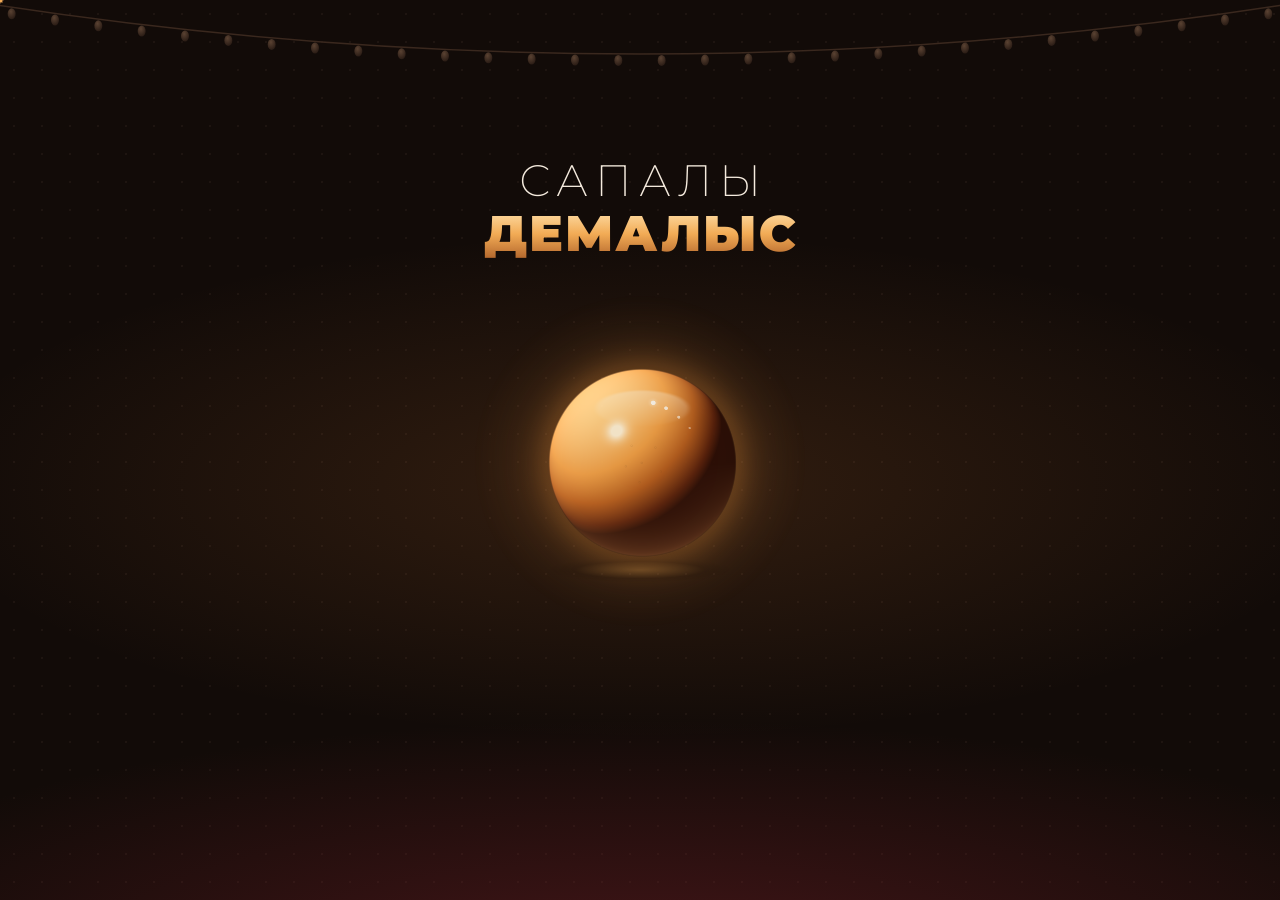
==== commit 25a9fc62: "Signed ticket, polaroid gallery, hanging neon sign - "ҚАТЫСУДЫ РАСТАУ" opens a ticket: guest signs w" ====
--- a/index.html
+++ b/index.html
@@ -22,7 +22,7 @@
 
   <link rel="preconnect" href="https://fonts.googleapis.com">
   <link rel="preconnect" href="https://fonts.gstatic.com" crossorigin>
-  <link href="https://fonts.googleapis.com/css2?family=Inter:wght@400;500;600;700&family=Montserrat:wght@200;300;400;500;600;700;800;900&family=Tilt+Neon&display=swap" rel="stylesheet">
+  <link href="https://fonts.googleapis.com/css2?family=Caveat:wght@500;700&family=Inter:wght@400;500;600;700&family=Montserrat:wght@200;300;400;500;600;700;800;900&family=Tilt+Neon&display=swap" rel="stylesheet">
   <link rel="stylesheet" href="css/style.css">
 </head>
 <body class="stage-intro">
@@ -49,7 +49,17 @@
 
   <!-- Фон -->
   <div class="bg" aria-hidden="true"></div>
+  <div class="edge edge-top" id="edgeTop" aria-hidden="true"></div>
+  <div class="edge edge-bottom" aria-hidden="true"></div>
   <svg class="garland" id="garland" data-state="off" aria-hidden="true"></svg>
+  <!-- Вывеска на верёвках: при прокрутке поднимается под гирлянду и уменьшается -->
+  <div class="hang" id="hang" aria-hidden="true">
+    <svg class="ropes" id="ropes">
+      <path class="r-base" id="ropeL"/><path class="r-twist" id="ropeL2"/>
+      <path class="r-base" id="ropeR"/><path class="r-twist" id="ropeR2"/>
+      <circle class="r-hook" id="hookL" r="3"/><circle class="r-hook" id="hookR" r="3"/>
+    </svg>
+  </div>
   <div class="notes" id="notes" aria-hidden="true"></div>
   <canvas class="liquid" id="liquid" aria-hidden="true"></canvas>
   <canvas class="confetti" id="confetti" aria-hidden="true"></canvas>
@@ -151,13 +161,12 @@
         </div>
       </div>
 
-      <section class="gallery io">
+      <section class="gallery io" id="gallery">
         <div class="gallery-head">
           <p class="label">БІЗ ДЕМАЛАТЫН ОРЫН</p>
           <p class="gallery-count" id="galleryCount">01 / 08</p>
         </div>
-        <div class="gallery-track" id="galleryTrack"></div>
-        <div class="gallery-dots" id="galleryDots"></div>
+        <div class="stack" id="stack" tabindex="0" role="group" aria-label="Демалатын орынның фотолары"></div>
       </section>
 
       <div class="cta-wrap io">
@@ -176,16 +185,57 @@
         <div class="record-arm"></div>
       </div>
       <h2 class="final-title">СЕНІ КҮТЕМІЗ!</h2>
-      <div class="card final-card">
-        <p class="final-when" id="finalWhen"></p>
-        <p class="small" id="finalWhere"></p>
-        <a class="btn-outline" id="mapBtn2" href="#" target="_blank" rel="noopener">2GIS-те ашу</a>
-      </div>
+      <div class="final-ticket" id="finalTicket"></div>
+      <a class="btn-outline final-map" id="mapBtn2" href="#" target="_blank" rel="noopener">2GIS-те ашу</a>
       <button class="link-back" id="backBtn" type="button">Басына қайту</button>
     </section>
   </main>
 
-  <div class="boom" id="boom" aria-hidden="true">САПА</div>
+  <!-- Подпись билета -->
+  <div class="sign" id="sign" hidden>
+    <button class="sign-close" id="signClose" type="button" aria-label="Жабу">×</button>
+    <p class="sign-title">Билетке қол қойыңыз</p>
+    <div class="ticket-wrap" id="ticketWrap">
+      <div class="ticket" id="ticket">
+        <div class="tk-main" id="tkMain">
+          <div class="tk-top"><span>ШАҚЫРУ БИЛЕТІ</span><span>№ <b id="tkNo"></b></span></div>
+          <p class="tk-title">TEAM BUILDING</p>
+          <p class="tk-sub">Сапалы отбасы</p>
+          <div class="tk-grid">
+            <div><span>КҮНІ</span><b id="tkDate"></b><i id="tkDay"></i></div>
+            <div><span>УАҚЫТЫ</span><b id="tkTime"></b><i id="tkTimeSmall"></i></div>
+            <div><span>ОРНЫ</span><b id="tkPlace"></b><i id="tkCity"></i></div>
+          </div>
+        </div>
+        <div class="tk-perf"></div>
+        <div class="tk-stub">
+          <div class="tk-sigbox" id="sigBox">
+            <canvas class="tk-sig" id="sigCanvas"></canvas>
+            <div class="tk-line"></div>
+            <p class="tk-cap">ҚОЛЫ</p>
+          </div>
+          <div class="tk-seal" id="tkSeal"><span>МӨР</span></div>
+        </div>
+      </div>
+    </div>
+    <div class="sign-actions">
+      <button class="sign-clear" id="signClear" type="button">Тазалау</button>
+      <button class="sign-done" id="signDone" type="button" disabled>ҚОЛ ҚОЙДЫМ</button>
+    </div>
+    <svg class="quill" id="quill" viewBox="0 0 64 64" aria-hidden="true">
+      <defs>
+        <linearGradient id="g-feather" x1="1" y1="0" x2="0" y2="1">
+          <stop offset="0" stop-color="#fff6e4"/>
+          <stop offset=".6" stop-color="#f3d9a8"/>
+          <stop offset="1" stop-color="#d9a560"/>
+        </linearGradient>
+      </defs>
+      <path d="M60 3C47 5 31 15 21 32c-2 4-4 8-5 12 7-2 16-9 24-17 9-9 15-16 20-24z" fill="url(#g-feather)" stroke="#b0632a" stroke-width=".8"/>
+      <path d="M60 3 14 49" stroke="#8a5428" stroke-width="1.4" stroke-linecap="round"/>
+      <path d="M33 20l-6-3M39 15l-5-4M27 27l-7-1M45 11l-4-5" stroke="#d9a560" stroke-width=".8" stroke-linecap="round"/>
+      <path d="M14 49 6 60l2-1 1 0 9-8z" fill="#2a1209"/>
+    </svg>
+  </div>
 
   <script src="js/config.js"></script>
   <script src="js/confetti.js"></script>
--- a/css/style.css
+++ b/css/style.css
@@ -35,7 +35,8 @@
   text-rendering: optimizeLegibility;
   -webkit-text-size-adjust: 100%;
 }
-body:not(.stage-reveal) { overflow: hidden; height: 100vh; height: 100dvh; }
+body:not(.stage-reveal):not(.stage-final) { overflow: hidden; height: 100vh; height: 100dvh; }
+body.no-scroll { overflow: hidden; }
 button { font: inherit; color: inherit; background: none; border: 0; cursor: pointer; touch-action: manipulation; }
 img { display: block; max-width: 100%; }
 [hidden] { display: none !important; }
@@ -69,7 +70,32 @@
 }
 
 /* Гирлянда: выключена на входе, загорается на приглашении */
-.garland { position: absolute; top: 0; left: 0; z-index: 2; width: 100%; height: 120px; pointer-events: none; overflow: visible; }
+.garland { position: fixed; top: 0; left: 0; z-index: 7; width: 100%; height: 120px; pointer-events: none; overflow: visible; }
+
+/* Тёмные края сверху и снизу (приглашение и финал) */
+.edge { position: fixed; left: 0; right: 0; z-index: 6; pointer-events: none; opacity: 0; transition: opacity .8s; }
+.edge-top {
+  top: 0; height: 170px; padding-top: var(--safe-t);
+  background: linear-gradient(180deg, rgba(9,5,3,.98) 0%, rgba(9,5,3,.88) 35%, rgba(9,5,3,.45) 70%, rgba(9,5,3,0) 100%);
+}
+.edge-bottom {
+  bottom: 0; height: 110px;
+  background: linear-gradient(0deg, rgba(9,5,3,.88) 0%, rgba(9,5,3,.45) 50%, rgba(9,5,3,0) 100%);
+}
+.stage-reveal .edge, .stage-final .edge { opacity: 1; }
+.stage-reveal .edge-top { opacity: var(--edge-top, .6); transition: none; }
+
+/* Вывеска на верёвках */
+.hang { position: fixed; left: 0; right: 0; top: 0; height: 0; z-index: 8; pointer-events: none; transform-origin: 50% 0; }
+.hang.swing { animation: hangSwing 7s ease-in-out infinite alternate; }
+@keyframes hangSwing { from { transform: rotate(-.6deg); } to { transform: rotate(.6deg); } }
+.ropes { position: absolute; left: 0; top: 0; width: 100%; height: 1px; overflow: visible; }
+.ropes path { fill: none; stroke-linecap: round; }
+.ropes .r-base { stroke: #4a2f1f; stroke-width: 3; }
+.ropes .r-twist { stroke: #a0724a; stroke-width: 1.4; stroke-dasharray: 2.5 3.5; }
+.ropes .r-hook { fill: var(--gold); stroke: #6b4a2a; stroke-width: 1; }
+.hang .neon { position: absolute; left: 50%; top: 0; margin: 0; transform-origin: 50% 0; will-change: transform; background: rgba(16,8,6,.86); }
+.neon-slot { display: block; }
 .garland .wire { fill: none; stroke: #3a281e; stroke-width: 1.5; }
 .garland[data-state="dim"] .wire { stroke: #33231b; }
 .garland[data-state="dim"] .glass { opacity: .72; }
@@ -393,31 +419,42 @@
 .gallery { margin-top: 52px; display: flex; flex-direction: column; gap: 16px; }
 .gallery-head { margin: 0 24px; display: flex; justify-content: space-between; align-items: baseline; }
 .gallery-count { font: 600 12px var(--f-display); font-variant-numeric: tabular-nums; color: var(--muted); }
-.gallery-track {
+/* Стопка полароидов: смахни верхнее фото — оно уходит под низ */
+.stack {
+  --pw: min(262px, 68vw);
   position: relative;
-  display: flex; gap: 12px;
-  overflow-x: auto; overscroll-behavior-x: contain;
-  scroll-snap-type: x mandatory;
-  -webkit-overflow-scrolling: touch;
-  scrollbar-width: none;
-  padding: 0 24px; scroll-padding: 0 24px;
-}
-.gallery-track::-webkit-scrollbar { display: none; }
-.gallery-track::after { content: ""; flex: 0 0 12px; }
-.shot { flex: 0 0 min(300px, 77vw); scroll-snap-align: start; display: flex; flex-direction: column; gap: 12px; }
-.shot-img {
-  position: relative; width: 100%; aspect-ratio: 4 / 5;
-  border-radius: 22px; overflow: hidden; background: #2a170f;
-  box-shadow: 0 18px 40px rgba(0,0,0,.35);
-}
-.shot-img img { width: 100%; height: 100%; object-fit: cover; }
-.shot-img::after { content: ""; position: absolute; inset: 0; border-radius: inherit; box-shadow: inset 0 0 0 1px rgba(255,205,150,.12); pointer-events: none; }
-.shot figcaption { display: flex; align-items: baseline; gap: 10px; padding-left: 4px; text-align: left; }
-.shot figcaption b { font: 600 12px var(--f-display); font-variant-numeric: tabular-nums; color: var(--label); }
-.shot figcaption span { font: 700 16px var(--f-display); color: var(--ink); }
-.gallery-dots { display: flex; justify-content: center; gap: 6px; }
-.gallery-dots i { height: 5px; width: 5px; border-radius: 3px; background: rgba(255,205,150,.22); transition: width .3s, background .3s; }
-.gallery-dots i.on { width: 18px; background: var(--gold); }
+  height: calc(var(--pw) * 1.25 + 86px);
+  touch-action: pan-y;
+  outline: none;
+  -webkit-user-select: none; user-select: none;
+}
+.pol {
+  position: absolute; left: 50%; top: 22px;
+  width: var(--pw); margin-left: calc(var(--pw) / -2);
+  padding: 12px 12px 0;
+  border-radius: 3px;
+  background: linear-gradient(180deg, #fbf5ea, #efe3cf);
+  box-shadow: inset 0 1px 0 rgba(255,255,255,.7), 0 18px 36px rgba(0,0,0,.45), 0 3px 8px rgba(0,0,0,.3);
+  transform-origin: 50% 70%;
+  transition: transform .55s cubic-bezier(.2,.8,.2,1), opacity .4s;
+  will-change: transform;
+  cursor: grab;
+  -webkit-user-drag: none;
+}
+.pol.dragging { transition: none; cursor: grabbing; }
+.pol-img { aspect-ratio: 4 / 5; overflow: hidden; background: #2a170f; box-shadow: inset 0 0 0 1px rgba(0,0,0,.08); }
+.pol-img img { width: 100%; height: 100%; object-fit: cover; filter: sepia(.14) saturate(1.06) contrast(1.03); pointer-events: none; -webkit-user-drag: none; }
+.pol figcaption {
+  height: 52px; display: flex; align-items: center; justify-content: center;
+  font: 700 25px/1 'Caveat', cursive; color: #3a2016;
+}
+.pol-tape {
+  position: absolute; top: -11px; left: 50%;
+  width: 84px; height: 24px; margin-left: -42px;
+  background: rgba(242,171,85,.5);
+  transform: rotate(var(--tr, -3deg));
+  box-shadow: 0 1px 2px rgba(0,0,0,.12);
+}
 
 .cta-wrap { margin: 52px 20px 0; }
 .cta {
@@ -453,10 +490,10 @@
   padding: calc(var(--safe-t) + 40px) 20px calc(var(--safe-b) + 24px);
 }
 .record {
-  --rs: min(260px, 66vw, 31vh);
+  --rs: min(168px, 44vw, 21vh);
   position: relative; flex: none;
   width: var(--rs); height: var(--rs);
-  margin-bottom: 22px;
+  margin-bottom: 6px;
 }
 .record-disc {
   position: absolute; inset: 0; border-radius: 50%;
@@ -493,14 +530,9 @@
   -webkit-background-clip: text; background-clip: text;
   color: transparent; -webkit-text-fill-color: transparent;
 }
-.final-card {
-  width: 100%; padding: 22px;
-  display: flex; flex-direction: column; gap: 6px; text-align: left;
-  background: linear-gradient(180deg, rgba(52,28,20,.8), rgba(24,13,10,.8));
-}
-.final-when { font: 800 19px/1.2 var(--f-display); color: var(--ink); }
-.final-card .small { line-height: 1.5; }
-.final-card .btn-outline { margin-top: 12px; }
+.final-ticket { display: flex; justify-content: center; }
+.final-ticket:empty { display: none; }
+.final-map { width: min(330px, 86vw); margin-top: 0; }
 .link-back { font: 600 13px var(--f-display); color: var(--muted); padding: 12px; transition: color .2s; }
 .link-back:active { color: var(--ink); }
 
@@ -512,7 +544,112 @@
   pointer-events: none; opacity: 0; white-space: nowrap;
 }
 
+/* ============ Билет и подпись ============ */
+.sign {
+  position: fixed; inset: 0; z-index: 70;
+  display: flex; flex-direction: column; align-items: center; justify-content: center; gap: 18px;
+  padding: calc(var(--safe-t) + 24px) 20px calc(var(--safe-b) + 24px);
+  background: rgba(10,6,4,.74);
+  -webkit-backdrop-filter: blur(10px); backdrop-filter: blur(10px);
+}
+.sign-title { font: 700 20px/1.2 var(--f-display); color: var(--ink); text-align: center; }
+.sign-close {
+  position: absolute; top: calc(var(--safe-t) + 10px); right: 12px;
+  width: 44px; height: 44px; border-radius: 50%;
+  font: 300 30px/1 var(--f-display); color: var(--muted);
+}
+.sign-actions { display: flex; gap: 10px; width: min(330px, 86vw); }
+.sign-clear {
+  flex: none; height: 52px; padding: 0 20px; border-radius: 999px;
+  color: var(--muted); box-shadow: inset 0 0 0 1px rgba(255,205,150,.22);
+  font: 600 13px var(--f-display);
+}
+.sign-done {
+  flex: 1; height: 52px; border-radius: 999px;
+  background: linear-gradient(180deg, #ffd38c 0%, #f2ab55 55%, #d2852f 100%);
+  color: #2a1209; font: 800 13px var(--f-display); letter-spacing: .12em; padding-left: .12em;
+  box-shadow: 0 10px 30px rgba(240,150,60,.3), inset 0 1px 0 rgba(255,245,220,.7);
+  transition: opacity .3s, transform .2s;
+}
+.sign-done:disabled { opacity: .35; box-shadow: none; }
+.sign-done:not(:disabled):active { transform: scale(.97); }
+
+.ticket-wrap { filter: drop-shadow(0 24px 34px rgba(0,0,0,.55)) drop-shadow(0 3px 6px rgba(0,0,0,.3)); }
+.ticket {
+  --py: 196px;
+  position: relative; width: min(330px, 86vw);
+  border-radius: 18px; overflow: hidden;
+  color: #2a1209; text-align: left;
+  background:
+    radial-gradient(ellipse 120% 70% at 50% 0%, rgba(255,255,255,.35), transparent 60%),
+    repeating-linear-gradient(0deg, rgba(120,70,30,.03) 0 2px, transparent 2px 4px),
+    linear-gradient(180deg, #f8ecd6, #eedcbb);
+  -webkit-mask:
+    radial-gradient(circle 11px at 0 var(--py), transparent 97%, #000) left / 51% 100% no-repeat,
+    radial-gradient(circle 11px at 100% var(--py), transparent 97%, #000) right / 51% 100% no-repeat;
+          mask:
+    radial-gradient(circle 11px at 0 var(--py), transparent 97%, #000) left / 51% 100% no-repeat,
+    radial-gradient(circle 11px at 100% var(--py), transparent 97%, #000) right / 51% 100% no-repeat;
+}
+.tk-main { padding-bottom: 18px; }
+.tk-top {
+  display: flex; justify-content: space-between; align-items: center;
+  padding: 10px 18px; background: var(--wine); color: var(--gold-hi);
+  font: 700 10px var(--f-display); letter-spacing: .24em;
+}
+.tk-top b { font-weight: 800; letter-spacing: .08em; }
+.tk-title { margin: 16px 18px 2px; font: 900 26px/1 var(--f-display); letter-spacing: .02em; color: var(--wine); }
+.tk-sub { margin: 0 18px; font: 700 22px/1.1 'Caveat', cursive; color: #8a4a22; }
+.tk-grid { margin: 14px 18px 0; display: grid; grid-template-columns: auto auto 1fr; gap: 16px; }
+.tk-grid div { display: flex; flex-direction: column; gap: 3px; min-width: 0; }
+.tk-grid span { font: 700 9px var(--f-display); letter-spacing: .2em; color: #a0522d; }
+.tk-grid b { font: 800 16px/1.15 var(--f-display); color: #2a1209; white-space: nowrap; overflow: hidden; text-overflow: ellipsis; }
+.tk-grid i { font: 500 12px var(--f-body); font-style: normal; color: #7a5a44; }
+.tk-perf { margin: 0 16px; border-top: 2px dashed rgba(42,18,9,.22); }
+.tk-stub { display: flex; align-items: stretch; gap: 12px; height: 128px; padding: 10px 16px 12px 18px; }
+.tk-sigbox { position: relative; flex: 1; min-width: 0; }
+.tk-sig { position: absolute; inset: 0; width: 100%; height: 100%; touch-action: none; cursor: crosshair; }
+.ticket.signed .tk-sig { pointer-events: none; cursor: default; }
+.tk-line { position: absolute; left: 0; right: 0; bottom: 26px; border-bottom: 1.5px solid rgba(42,18,9,.32); pointer-events: none; }
+.tk-cap { position: absolute; left: 0; bottom: 6px; font: 700 9px var(--f-display); letter-spacing: .2em; color: #a0522d; pointer-events: none; }
+.tk-seal {
+  position: relative; flex: none; align-self: center;
+  width: 82px; height: 82px; border-radius: 50%;
+  display: grid; place-items: center;
+  border: 1.5px dashed rgba(140,42,56,.35);
+}
+.tk-seal span { font: 700 10px var(--f-display); letter-spacing: .2em; color: rgba(140,42,56,.45); }
+.tk-seal.on {
+  border: none;
+  border-radius: 47% 53% 50% 50% / 52% 46% 54% 48%;
+  background: radial-gradient(circle at 36% 30%, #d0505e 0, #9a3040 38%, #6e1c28 75%, #4a1018 100%);
+  box-shadow: inset 0 0 0 6px rgba(0,0,0,.10), inset 0 0 0 8px rgba(255,180,170,.16), inset -4px -6px 10px rgba(30,4,8,.45), 0 4px 10px rgba(60,10,15,.45);
+  transform: rotate(-8deg);
+}
+.tk-seal.on::before, .tk-seal.on::after {
+  content: ""; position: absolute; border-radius: 50%;
+  background: radial-gradient(circle at 40% 35%, #b23a49, #6e1c28);
+}
+.tk-seal.on::before { width: 18px; height: 14px; right: -5px; top: 18px; }
+.tk-seal.on::after { width: 12px; height: 12px; left: 4px; bottom: -2px; }
+.tk-seal.on span {
+  position: relative; z-index: 1;
+  font: 900 15px var(--f-display); letter-spacing: .06em;
+  color: rgba(255,215,205,.88);
+  text-shadow: 0 1px 0 rgba(0,0,0,.35), 0 -1px 0 rgba(255,255,255,.18);
+}
+.quill {
+  position: fixed; left: 0; top: 0; z-index: 72;
+  width: 64px; height: 64px; pointer-events: none;
+  filter: drop-shadow(0 6px 6px rgba(0,0,0,.35));
+  opacity: 0; transition: opacity .25s;
+}
+.quill.show { opacity: 1; }
+.quill.idle { animation: quillBob 1.6s ease-in-out infinite; }
+@keyframes quillBob { 0%, 100% { translate: 0 0; } 50% { translate: 6px -8px; } }
+
 @media (prefers-reduced-motion: reduce) {
+  .quill.idle { animation: none; }
   .garland .tw, .cta-glint, .record-disc, .vinyl-disc, .spot, .neon, .neon span, .no-gl .orb { animation: none !important; }
   .neon.lit { box-shadow: var(--tube); }
   .neon span.lit { color: var(--nc); text-shadow: var(--glow); -webkit-text-stroke-color: transparent; }
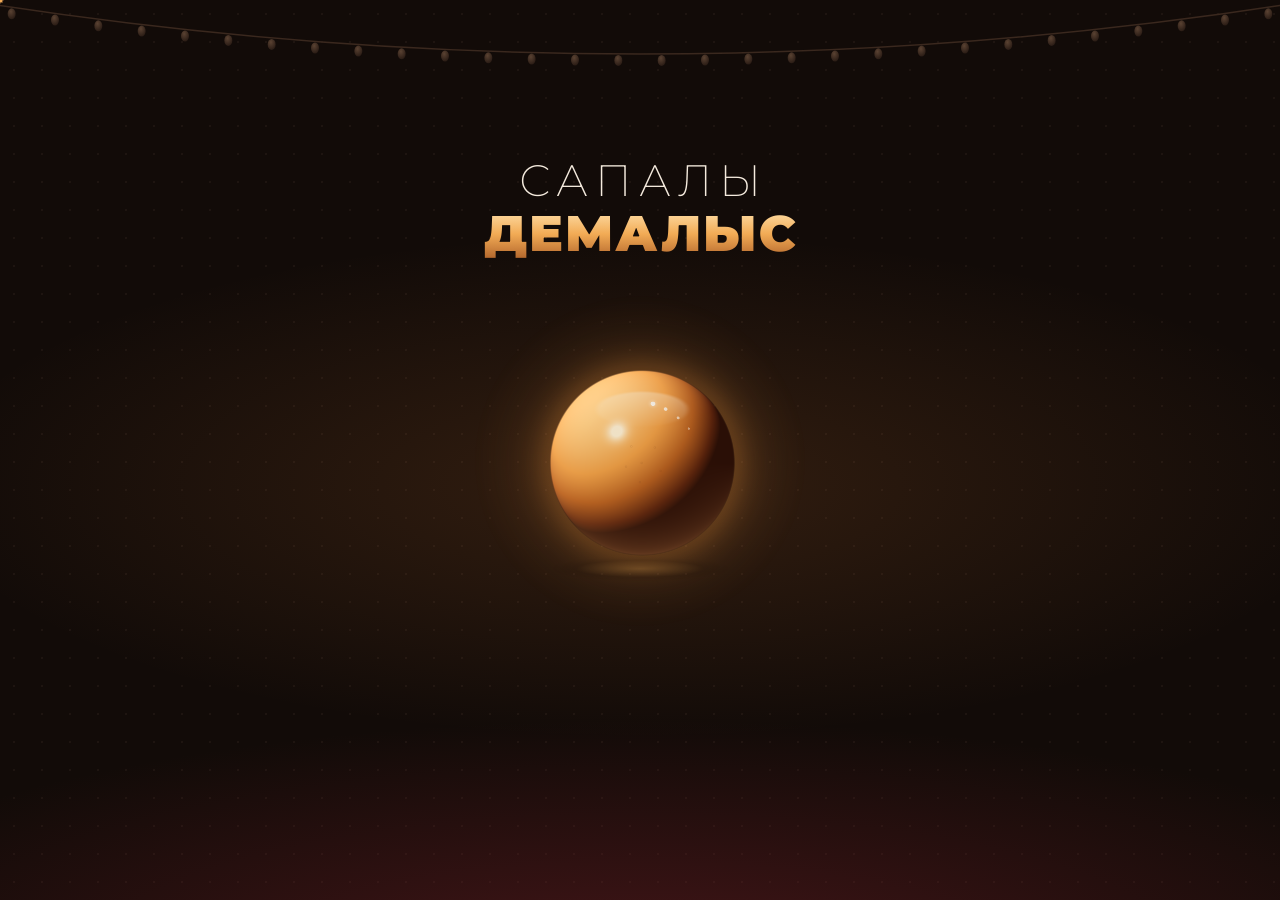
==== commit eb097c61: "Palettes: five color themes and a comparison page - All colors moved to css/palettes.css: whisky (de" ====
--- a/index.html
+++ b/index.html
@@ -23,6 +23,15 @@
   <link rel="preconnect" href="https://fonts.googleapis.com">
   <link rel="preconnect" href="https://fonts.gstatic.com" crossorigin>
   <link href="https://fonts.googleapis.com/css2?family=Caveat:wght@500;700&family=Inter:wght@400;500;600;700&family=Montserrat:wght@200;300;400;500;600;700;800;900&family=Tilt+Neon&display=swap" rel="stylesheet">
+  <script>
+    // Палитра из ссылки: ?palette=whisky|emerald|midnight|wine|noir (по умолчанию — whisky)
+    (function () {
+      var all = ['whisky', 'emerald', 'midnight', 'wine', 'noir'];
+      var p = new URLSearchParams(location.search).get('palette');
+      document.documentElement.setAttribute('data-palette', all.indexOf(p) > -1 ? p : 'whisky');
+    })();
+  </script>
+  <link rel="stylesheet" href="css/palettes.css">
   <link rel="stylesheet" href="css/style.css">
 </head>
 <body class="stage-intro">
@@ -30,19 +39,19 @@
   <svg width="0" height="0" style="position:absolute" aria-hidden="true">
     <defs>
       <radialGradient id="g-off" cx=".4" cy=".3" r=".7">
-        <stop offset="0" stop-color="#5a4232"/>
-        <stop offset="1" stop-color="#2a1c15"/>
+        <stop offset="0" style="stop-color:var(--bulb-off-1)"/>
+        <stop offset="1" style="stop-color:var(--bulb-off-2)"/>
       </radialGradient>
       <radialGradient id="g-on" cx=".5" cy=".38" r=".62">
-        <stop offset="0" stop-color="#fffaf0"/>
-        <stop offset=".22" stop-color="#fffaf0"/>
-        <stop offset=".45" stop-color="#ffe2ae"/>
-        <stop offset="1" stop-color="#f2ab55"/>
+        <stop offset="0" style="stop-color:var(--bulb-hi)"/>
+        <stop offset=".22" style="stop-color:var(--bulb-hi)"/>
+        <stop offset=".45" style="stop-color:var(--bulb-mid)"/>
+        <stop offset="1" style="stop-color:var(--bulb-lo)"/>
       </radialGradient>
       <radialGradient id="g-halo">
-        <stop offset="0" stop-color="#f0963c" stop-opacity=".55"/>
-        <stop offset=".45" stop-color="#f0963c" stop-opacity=".18"/>
-        <stop offset="1" stop-color="#f0963c" stop-opacity="0"/>
+        <stop offset="0" style="stop-color:var(--halo);stop-opacity:.55"/>
+        <stop offset=".45" style="stop-color:var(--halo);stop-opacity:.18"/>
+        <stop offset="1" style="stop-color:var(--halo);stop-opacity:0"/>
       </radialGradient>
     </defs>
   </svg>
--- a/css/palettes.css
+++ b/css/palettes.css
@@ -0,0 +1,132 @@
+/*
+ * Палитры. Включаются атрибутом <html data-palette="…"> (ссылка ?palette=whisky|emerald|midnight|wine|noir).
+ * Все цвета сайта, сферы (шейдер читает --sph-*), гирлянды и конфетти берутся отсюда.
+ * Переменные с суффиксом -rgb — это «r,g,b» для rgba(var(--x-rgb), alpha).
+ */
+
+/* ---------- Виски: янтарь, коньячный фон, бордо ---------- */
+:root, [data-palette="whisky"] {
+  --bg: #120b08; --bg-2: #100a07;
+  --ink: #f5ebde; --muted: #ae9886; --faint: #8f7867; --label: #eaa75e;
+  --gold: #f2ab55; --gold-hi: #ffe2ae; --gold-deep: #b0632a; --gold-mid: #c27432; --accent-rgb: 242,171,85;
+  --cta-1: #ffd38c; --cta-2: #e3953f; --cta-3: #d2852f; --cta-ink: #2a1209; --cta-shade-rgb: 120,50,10; --cta-gloss-rgb: 255,245,220;
+  --glow-rgb: 222,128,56; --low-rgb: 120,32,40; --dots-rgb: 255,210,160; --edge-rgb: 9,5,3; --panel-rgb: 18,10,7;
+  --card-rgb: 52,28,20; --card2-rgb: 24,13,10; --cw1: #2e1a12; --cw2: #1a0f0b;
+  --ring-rgb: 255,205,150; --spot-rgb: 255,190,120; --halo-rgb: 240,150,60;
+  --second: #8c2a38; --second-1: #9a3040; --second-2: #6e1c28; --second-rgb: 140,40,52;
+  --seal-hi: #d0505e; --seal-lo: #4a1018; --seal-drip: #b23a49; --seal-ring-rgb: 255,180,170; --seal-shadow-rgb: 40,6,10; --seal-text-rgb: 255,215,205;
+  --tube-1: #ff8a7a; --tube-2: #e0485c; --tube-rgb: 214,69,90; --neon-off-rgb: 255,230,228;
+  --na: #ffe6e4; --na-1: #ff7a8a; --na-2: #d6455a; --na-rgb: 214,52,72;
+  --nb: #fff4dc; --nb-rgb: 176,99,42;
+  --sph-0: #fff2d6; --sph-1: #ffd086; --sph-2: #f0a046; --sph-3: #b55e1e; --sph-4: #58210b; --sph-5: #290d05;
+  --sph-shadow-rgb: 50,12,4; --sph-inner-rgb: 255,190,110; --sph-glow-rgb: 240,150,60; --let-1: #f2ab55;
+  --wire: #3a281e; --wire-dim: #33231b; --bulb-off-1: #5a4232; --bulb-off-2: #2a1c15;
+  --bulb-hi: #fffaf0; --bulb-mid: #ffe2ae; --bulb-lo: #f2ab55; --halo: #f0963c;
+  --rope: #4a2f1f; --rope-twist: #a0724a; --hook-stroke: #6b4a2a;
+  --confetti: #f2ab55,#ffe2ae,#c2414f,#f5ebde,#d2852f;
+  --sparks: #ffe2ae,#f2ab55,#fff4dc,#ff8a7a;
+  --seal-parts: #9a3040,#6e1c28,#c2414f;
+}
+
+/* ---------- Изумруд: фирменный зелёный Сапа и золото ---------- */
+[data-palette="emerald"] {
+  --bg: #06110d; --bg-2: #050e0b;
+  --ink: #eef7f3; --muted: #8fa99f; --faint: #627a71; --label: #e2b866;
+  --gold: #f0c06a; --gold-hi: #ffe7b3; --gold-deep: #b8862f; --gold-mid: #c99a45; --accent-rgb: 240,192,106;
+  --cta-1: #ffe0a0; --cta-2: #e6ac4c; --cta-3: #c9913a; --cta-ink: #1d1406; --cta-shade-rgb: 100,70,10; --cta-gloss-rgb: 255,248,225;
+  --glow-rgb: 47,160,120; --low-rgb: 8,70,52; --dots-rgb: 155,231,200; --edge-rgb: 2,8,6; --panel-rgb: 6,16,12;
+  --card-rgb: 18,48,38; --card2-rgb: 7,22,17; --cw1: #123326; --cw2: #0a1a14;
+  --ring-rgb: 155,231,200; --spot-rgb: 255,225,160; --halo-rgb: 240,180,80;
+  --second: #1f7a5e; --second-1: #2a8f6e; --second-2: #145a44; --second-rgb: 40,140,105;
+  --seal-hi: #3fae86; --seal-lo: #0d3a2b; --seal-drip: #2a8f6e; --seal-ring-rgb: 190,255,225; --seal-shadow-rgb: 2,20,14; --seal-text-rgb: 225,255,240;
+  --tube-1: #7ff0c8; --tube-2: #2fcf98; --tube-rgb: 40,200,150; --neon-off-rgb: 220,255,240;
+  --na: #effff8; --na-1: #8ff5d0; --na-2: #2fcf98; --na-rgb: 30,190,140;
+  --nb: #fff4dc; --nb-rgb: 184,134,47;
+  --sph-0: #effff8; --sph-1: #a6f2d4; --sph-2: #46cf9f; --sph-3: #1d8a68; --sph-4: #0b3f30; --sph-5: #041a12;
+  --sph-shadow-rgb: 2,25,18; --sph-inner-rgb: 140,255,210; --sph-glow-rgb: 63,209,160; --let-1: #5fe0b4;
+  --wire: #1d2e28; --wire-dim: #18261f; --bulb-off-1: #3a4a40; --bulb-off-2: #18221d;
+  --bulb-hi: #fffaf0; --bulb-mid: #ffe7b3; --bulb-lo: #f0c06a; --halo: #f0b860;
+  --rope: #23372f; --rope-twist: #5f8a76; --hook-stroke: #2a4a3c;
+  --confetti: #3fd1a0,#2F8970,#f0c06a,#ffe7b3,#eef7f3;
+  --sparks: #ffe7b3,#f0c06a,#effff8,#7ff0c8;
+  --seal-parts: #2a8f6e,#145a44,#3fae86;
+}
+
+/* ---------- Полночь: тёмно-синий и латунь, как джазовые пластинки ---------- */
+[data-palette="midnight"] {
+  --bg: #070a16; --bg-2: #060812;
+  --ink: #eef1fa; --muted: #8f99b8; --faint: #5e6787; --label: #e3bd78;
+  --gold: #e8c27a; --gold-hi: #fbe9c4; --gold-deep: #a47b3c; --gold-mid: #c29a55; --accent-rgb: 232,194,122;
+  --cta-1: #fbe2ad; --cta-2: #dcb06a; --cta-3: #c09650; --cta-ink: #14100a; --cta-shade-rgb: 90,60,20; --cta-gloss-rgb: 255,250,235;
+  --glow-rgb: 70,100,230; --low-rgb: 60,30,120; --dots-rgb: 170,190,255; --edge-rgb: 3,4,10; --panel-rgb: 8,11,24;
+  --card-rgb: 24,32,64; --card2-rgb: 10,14,32; --cw1: #18224a; --cw2: #0c1230;
+  --ring-rgb: 170,190,255; --spot-rgb: 200,215,255; --halo-rgb: 232,194,122;
+  --second: #1f2f75; --second-1: #2a3f99; --second-2: #141f52; --second-rgb: 60,90,200;
+  --seal-hi: #4f6fe0; --seal-lo: #0e1640; --seal-drip: #2f4ab8; --seal-ring-rgb: 190,205,255; --seal-shadow-rgb: 4,8,30; --seal-text-rgb: 225,232,255;
+  --tube-1: #8fb8ff; --tube-2: #3d6cf0; --tube-rgb: 60,110,240; --neon-off-rgb: 225,235,255;
+  --na: #eef5ff; --na-1: #9cc0ff; --na-2: #3d6cf0; --na-rgb: 50,100,235;
+  --nb: #fff4dc; --nb-rgb: 164,123,60;
+  --sph-0: #f2f6ff; --sph-1: #b3c8ff; --sph-2: #6a8ef2; --sph-3: #2f4fbf; --sph-4: #131f5e; --sph-5: #070b26;
+  --sph-shadow-rgb: 4,8,30; --sph-inner-rgb: 150,190,255; --sph-glow-rgb: 90,130,255; --let-1: #8fb0ff;
+  --wire: #1c2238; --wire-dim: #171c2e; --bulb-off-1: #3a4260; --bulb-off-2: #181c2c;
+  --bulb-hi: #fffaf0; --bulb-mid: #fbe9c4; --bulb-lo: #e8c27a; --halo: #f0c070;
+  --rope: #2a2f45; --rope-twist: #7a84a8; --hook-stroke: #3a4060;
+  --confetti: #e8c27a,#fbe9c4,#6a8ef2,#eef1fa,#3d6cf0;
+  --sparks: #fbe9c4,#e8c27a,#eef5ff,#8fb8ff;
+  --seal-parts: #2a3f99,#141f52,#4f6fe0;
+}
+
+/* ---------- Бордо: винный и розовое золото ---------- */
+[data-palette="wine"] {
+  --bg: #13060a; --bg-2: #110509;
+  --ink: #f8eaee; --muted: #b9959f; --faint: #8a6670; --label: #f3ae9c;
+  --gold: #f2b28c; --gold-hi: #ffdcc8; --gold-deep: #b26a4c; --gold-mid: #cf8a68; --accent-rgb: 242,178,140;
+  --cta-1: #ffd2bb; --cta-2: #e89a78; --cta-3: #d08462; --cta-ink: #2a0d0d; --cta-shade-rgb: 110,40,30; --cta-gloss-rgb: 255,240,232;
+  --glow-rgb: 200,50,90; --low-rgb: 90,20,70; --dots-rgb: 255,190,205; --edge-rgb: 8,2,4; --panel-rgb: 20,7,11;
+  --card-rgb: 56,18,28; --card2-rgb: 26,8,13; --cw1: #3a1420; --cw2: #1e0910;
+  --ring-rgb: 255,185,200; --spot-rgb: 255,200,210; --halo-rgb: 242,140,120;
+  --second: #5e1226; --second-1: #7a1a30; --second-2: #45091a; --second-rgb: 150,40,70;
+  --seal-hi: #b8344e; --seal-lo: #3a0612; --seal-drip: #8a1e36; --seal-ring-rgb: 255,190,200; --seal-shadow-rgb: 30,2,8; --seal-text-rgb: 255,220,225;
+  --tube-1: #ff9ac4; --tube-2: #e0487c; --tube-rgb: 220,60,120; --neon-off-rgb: 255,230,240;
+  --na: #ffe8f2; --na-1: #ff8ab8; --na-2: #e0487c; --na-rgb: 214,52,110;
+  --nb: #fff0e6; --nb-rgb: 178,106,76;
+  --sph-0: #fff0f3; --sph-1: #f4a0b1; --sph-2: #c93a5b; --sph-3: #85142e; --sph-4: #3f0716; --sph-5: #1a0206;
+  --sph-shadow-rgb: 30,2,8; --sph-inner-rgb: 255,140,165; --sph-glow-rgb: 210,55,95; --let-1: #dc5470;
+  --wire: #36161e; --wire-dim: #2c1218; --bulb-off-1: #553038; --bulb-off-2: #241015;
+  --bulb-hi: #fffaf0; --bulb-mid: #ffe2cc; --bulb-lo: #f2b28c; --halo: #f0a070;
+  --rope: #3e1a22; --rope-twist: #9a6470; --hook-stroke: #5a2a34;
+  --confetti: #f2b28c,#ffdcc8,#e0487c,#f8eaee,#a01e3e;
+  --sparks: #ffdcc8,#f2b28c,#fff0e6,#ff9ac4;
+  --seal-parts: #7a1a30,#45091a,#b8344e;
+}
+
+/* ---------- Нуар: чёрный, шампань и жидкое серебро ---------- */
+[data-palette="noir"] {
+  --bg: #0b0b0c; --bg-2: #09090a;
+  --ink: #f4f1ea; --muted: #a19d94; --faint: #6e6b65; --label: #d8c49b;
+  --gold: #e6d0a2; --gold-hi: #fff4da; --gold-deep: #9e8655; --gold-mid: #bfa676; --accent-rgb: 230,208,162;
+  --cta-1: #fbeccb; --cta-2: #dcc391; --cta-3: #c4aa76; --cta-ink: #17140e; --cta-shade-rgb: 80,65,30; --cta-gloss-rgb: 255,252,240;
+  --glow-rgb: 230,215,180; --low-rgb: 40,40,48; --dots-rgb: 255,248,230; --edge-rgb: 3,3,4; --panel-rgb: 14,14,15;
+  --card-rgb: 32,31,30; --card2-rgb: 16,16,16; --cw1: #24221f; --cw2: #131312;
+  --ring-rgb: 255,244,220; --spot-rgb: 255,250,235; --halo-rgb: 230,208,162;
+  --second: #18181b; --second-1: #26262b; --second-2: #0e0e10; --second-rgb: 120,120,130;
+  --seal-hi: #4a4a50; --seal-lo: #08080a; --seal-drip: #2a2a2e; --seal-ring-rgb: 255,244,220; --seal-shadow-rgb: 0,0,0; --seal-text-rgb: 240,225,190;
+  --tube-1: #fff1d6; --tube-2: #e3c88e; --tube-rgb: 227,200,142; --neon-off-rgb: 255,248,235;
+  --na: #ffffff; --na-1: #fff3dc; --na-2: #e3c88e; --na-rgb: 210,180,120;
+  --nb: #fff6e4; --nb-rgb: 158,134,85;
+  --sph-0: #ffffff; --sph-1: #eef0f4; --sph-2: #b9bcc4; --sph-3: #6c7079; --sph-4: #2c2e33; --sph-5: #0f1012;
+  --sph-shadow-rgb: 5,5,8; --sph-inner-rgb: 230,235,245; --sph-glow-rgb: 220,225,235; --let-1: #d9dce3;
+  --wire: #26262a; --wire-dim: #1e1e21; --bulb-off-1: #4a4a4e; --bulb-off-2: #1c1c1f;
+  --bulb-hi: #fffdf6; --bulb-mid: #fff4da; --bulb-lo: #e6d0a2; --halo: #e8d2a0;
+  --rope: #2e2c29; --rope-twist: #8a857a; --hook-stroke: #4a4640;
+  --confetti: #e6d0a2,#fff4da,#b9bcc4,#f4f1ea,#9e8655;
+  --sparks: #fff4da,#e6d0a2,#ffffff,#fff1d6;
+  --seal-parts: #26262b,#0e0e10,#4a4a50;
+}
+
+/* Производные — общие для всех палитр */
+:root, [data-palette] {
+  --gold-grad: linear-gradient(180deg, var(--gold-hi) 0%, var(--gold) 50%, var(--gold-deep) 100%);
+  --dots: radial-gradient(circle, rgba(var(--dots-rgb),.05) 1px, transparent 1.5px) 0 0 / 28px 28px;
+  --wine: var(--second);
+}
--- a/css/style.css
+++ b/css/style.css
@@ -1,19 +1,7 @@
-/* ============ Токены · палитра «Виски» ============ */
+/* ============ Общие токены (цвета палитр — в css/palettes.css) ============ */
 :root {
-  --bg: #120b08;
-  --ink: #f5ebde;
-  --muted: #ae9886;
-  --faint: #8f7867;
-  --label: #eaa75e;
-  --gold: #f2ab55;
-  --gold-hi: #ffe2ae;
-  --gold-deep: #b0632a;
-  --cream: #fff2d6;
-  --wine: #8c2a38;
   --err: #ff8f7a;
   --err-text: #ffb4a5;
-  --gold-grad: linear-gradient(180deg, #ffe2ae 0%, #f2ab55 50%, #b0632a 100%);
-  --dots: radial-gradient(circle, rgba(255,210,160,.05) 1px, transparent 1.5px) 0 0 / 28px 28px;
   --f-display: 'Montserrat', system-ui, -apple-system, 'Segoe UI', Roboto, sans-serif;
   --f-body: 'Inter', system-ui, -apple-system, 'Segoe UI', Roboto, sans-serif;
   --f-neon: 'Tilt Neon', 'Montserrat', system-ui, sans-serif;
@@ -45,28 +33,28 @@
 .bg { position: fixed; inset: 0; z-index: 0; pointer-events: none; background: var(--bg); }
 .stage-intro .bg {
   background:
-    radial-gradient(ellipse 80% 40% at 50% 54%, rgba(222,128,56,.16), transparent 70%),
-    radial-gradient(ellipse 100% 40% at 50% 108%, rgba(120,32,40,.5), transparent 70%),
-    var(--dots), #120b08;
+    radial-gradient(ellipse 80% 40% at 50% 54%, rgba(var(--glow-rgb),.16), transparent 70%),
+    radial-gradient(ellipse 100% 40% at 50% 108%, rgba(var(--low-rgb),.5), transparent 70%),
+    var(--dots), var(--bg);
 }
 .stage-verify .bg {
   background:
-    radial-gradient(ellipse 80% 40% at 50% 46%, rgba(222,128,56,.12), transparent 70%),
-    radial-gradient(ellipse 100% 40% at 50% 108%, rgba(120,32,40,.45), transparent 70%),
-    var(--dots), #100a07;
+    radial-gradient(ellipse 80% 40% at 50% 46%, rgba(var(--glow-rgb),.12), transparent 70%),
+    radial-gradient(ellipse 100% 40% at 50% 108%, rgba(var(--low-rgb),.45), transparent 70%),
+    var(--dots), var(--bg-2);
 }
 .stage-final .bg {
   background:
-    radial-gradient(ellipse 100% 55% at 50% 28%, rgba(222,128,56,.24), transparent 65%),
-    radial-gradient(ellipse 100% 40% at 50% 108%, rgba(120,32,40,.5), transparent 70%),
-    #120b08;
+    radial-gradient(ellipse 100% 55% at 50% 28%, rgba(var(--glow-rgb),.24), transparent 65%),
+    radial-gradient(ellipse 100% 40% at 50% 108%, rgba(var(--low-rgb),.5), transparent 70%),
+    var(--bg);
 }
 .stage-reveal .bg { display: none; }
 body.stage-reveal {
   background:
-    radial-gradient(ellipse 120% 760px at 50% -100px, rgba(222,128,56,.26), transparent 70%),
-    radial-gradient(ellipse 120% 700px at 50% 100%, rgba(120,32,40,.4), transparent 70%),
-    var(--dots), #120b08;
+    radial-gradient(ellipse 120% 760px at 50% -100px, rgba(var(--glow-rgb),.26), transparent 70%),
+    radial-gradient(ellipse 120% 700px at 50% 100%, rgba(var(--low-rgb),.4), transparent 70%),
+    var(--dots), var(--bg);
 }
 
 /* Гирлянда: выключена на входе, загорается на приглашении */
@@ -76,11 +64,11 @@
 .edge { position: fixed; left: 0; right: 0; z-index: 6; pointer-events: none; opacity: 0; transition: opacity .8s; }
 .edge-top {
   top: 0; height: 170px; padding-top: var(--safe-t);
-  background: linear-gradient(180deg, rgba(9,5,3,.98) 0%, rgba(9,5,3,.88) 35%, rgba(9,5,3,.45) 70%, rgba(9,5,3,0) 100%);
+  background: linear-gradient(180deg, rgba(var(--edge-rgb),.98) 0%, rgba(var(--edge-rgb),.88) 35%, rgba(var(--edge-rgb),.45) 70%, rgba(var(--edge-rgb),0) 100%);
 }
 .edge-bottom {
   bottom: 0; height: 110px;
-  background: linear-gradient(0deg, rgba(9,5,3,.88) 0%, rgba(9,5,3,.45) 50%, rgba(9,5,3,0) 100%);
+  background: linear-gradient(0deg, rgba(var(--edge-rgb),.88) 0%, rgba(var(--edge-rgb),.45) 50%, rgba(var(--edge-rgb),0) 100%);
 }
 .stage-reveal .edge, .stage-final .edge { opacity: 1; }
 .stage-reveal .edge-top { opacity: var(--edge-top, .6); transition: none; }
@@ -91,13 +79,13 @@
 @keyframes hangSwing { from { transform: rotate(-.6deg); } to { transform: rotate(.6deg); } }
 .ropes { position: absolute; left: 0; top: 0; width: 100%; height: 1px; overflow: visible; }
 .ropes path { fill: none; stroke-linecap: round; }
-.ropes .r-base { stroke: #4a2f1f; stroke-width: 3; }
-.ropes .r-twist { stroke: #a0724a; stroke-width: 1.4; stroke-dasharray: 2.5 3.5; }
-.ropes .r-hook { fill: var(--gold); stroke: #6b4a2a; stroke-width: 1; }
-.hang .neon { position: absolute; left: 50%; top: 0; margin: 0; transform-origin: 50% 0; will-change: transform; background: rgba(16,8,6,.86); }
+.ropes .r-base { stroke: var(--rope); stroke-width: 3; }
+.ropes .r-twist { stroke: var(--rope-twist); stroke-width: 1.4; stroke-dasharray: 2.5 3.5; }
+.ropes .r-hook { fill: var(--gold); stroke: var(--hook-stroke); stroke-width: 1; }
+.hang .neon { position: absolute; left: 50%; top: 0; margin: 0; transform-origin: 50% 0; will-change: transform; background: rgba(var(--panel-rgb),.86); }
 .neon-slot { display: block; }
-.garland .wire { fill: none; stroke: #3a281e; stroke-width: 1.5; }
-.garland[data-state="dim"] .wire { stroke: #33231b; }
+.garland .wire { fill: none; stroke: var(--wire); stroke-width: 1.5; }
+.garland[data-state="dim"] .wire { stroke: var(--wire-dim); }
 .garland[data-state="dim"] .glass { opacity: .72; }
 .garland .light { opacity: 0; }
 .garland .bulb.on .light { opacity: 1; }
@@ -111,7 +99,7 @@
   position: absolute; bottom: -44px; left: 0;
   width: 22px; height: 30px;
   fill: var(--gold); opacity: 0;
-  filter: drop-shadow(0 0 6px rgba(240,150,60,.45));
+  filter: drop-shadow(0 0 6px rgba(var(--halo-rgb),.45));
 }
 
 .liquid { position: fixed; inset: 0; width: 100%; height: 100%; z-index: 4; pointer-events: none; }
@@ -124,8 +112,8 @@
 }
 .now-playing {
   padding: 7px 12px; border-radius: 999px;
-  background: rgba(18,11,8,.72);
-  box-shadow: inset 0 0 0 1px rgba(255,205,150,.14);
+  background: rgba(var(--panel-rgb),.72);
+  box-shadow: inset 0 0 0 1px rgba(var(--ring-rgb),.14);
   -webkit-backdrop-filter: blur(8px); backdrop-filter: blur(8px);
   font: 500 12px var(--f-body); color: var(--ink); white-space: nowrap;
   transition: opacity .4s, transform .4s var(--ease-out);
@@ -136,18 +124,18 @@
 .vinyl-disc {
   position: absolute; inset: 0; border-radius: 50%;
   background: repeating-radial-gradient(circle, #1c1a19 0 1px, #090808 1px 3px);
-  box-shadow: 0 6px 18px rgba(0,0,0,.5), 0 0 0 1px rgba(255,205,150,.14);
+  box-shadow: 0 6px 18px rgba(0,0,0,.5), 0 0 0 1px rgba(var(--ring-rgb),.14);
   animation: spin 3.2s linear infinite;
 }
 .vinyl-label {
   position: absolute; left: 18px; top: 18px; width: 18px; height: 18px; border-radius: 50%;
-  background: var(--wine); display: grid; place-items: center;
+  background: var(--second); display: grid; place-items: center;
 }
 .vinyl-label::after { content: ""; width: 4px; height: 4px; border-radius: 50%; background: #090808; }
 .vinyl-arm {
   position: absolute; right: -4px; top: -6px;
   width: 3px; height: 34px; border-radius: 2px;
-  background: linear-gradient(#ffe2ae, #b0632a);
+  background: linear-gradient(var(--gold-hi), var(--gold-deep));
   transform: rotate(28deg); transform-origin: 50% 0;
   transition: transform .5s cubic-bezier(.3,1.4,.5,1);
 }
@@ -169,20 +157,20 @@
 .small { font: 400 14px/1.45 var(--f-body); color: var(--muted); }
 .card {
   border-radius: 28px;
-  background: linear-gradient(180deg, rgba(52,28,20,.72), rgba(24,13,10,.72));
-  box-shadow: inset 0 0 0 1px rgba(255,205,150,.13), 0 18px 50px rgba(0,0,0,.35);
+  background: linear-gradient(180deg, rgba(var(--card-rgb),.72), rgba(var(--card2-rgb),.72));
+  box-shadow: inset 0 0 0 1px rgba(var(--ring-rgb),.13), 0 18px 50px rgba(0,0,0,.35);
 }
 .btn-outline {
   margin-top: 10px;
   display: flex; align-items: center; justify-content: center;
   height: 48px; border-radius: 999px;
-  color: var(--gold); background: rgba(242,171,85,.08);
-  box-shadow: inset 0 0 0 1.5px rgba(242,171,85,.7);
+  color: var(--gold); background: rgba(var(--accent-rgb),.08);
+  box-shadow: inset 0 0 0 1.5px rgba(var(--accent-rgb),.7);
   font: 700 13px var(--f-display); letter-spacing: .04em;
   text-decoration: none;
   transition: background .2s, color .2s, transform .2s;
 }
-.btn-outline:active { background: rgba(242,171,85,.16); color: var(--gold-hi); transform: scale(.98); }
+.btn-outline:active { background: rgba(var(--accent-rgb),.16); color: var(--gold-hi); transform: scale(.98); }
 
 /* 1. Вход */
 .screen-intro {
@@ -229,16 +217,16 @@
 
 /* Без WebGL: янтарная сфера и буквы градиентом */
 .no-gl .orb {
-  background: radial-gradient(circle at 34% 28%, #fff2d6 0 3%, #ffd086 9%, #f0a046 30%, #b55e1e 58%, #58210b 86%, #290d05 100%);
-  box-shadow: inset -18px -26px 50px rgba(50,12,4,.75), inset 0 -10px 22px rgba(255,190,110,.28), inset 12px 16px 28px rgba(255,255,255,.16), 0 30px 80px rgba(240,150,60,.28);
+  background: radial-gradient(circle at 34% 28%, var(--sph-0) 0 3%, var(--sph-1) 9%, var(--sph-2) 30%, var(--sph-3) 58%, var(--sph-4) 86%, var(--sph-5) 100%);
+  box-shadow: inset -18px -26px 50px rgba(var(--sph-shadow-rgb),.75), inset 0 -10px 22px rgba(var(--sph-inner-rgb),.28), inset 12px 16px 28px rgba(255,255,255,.16), 0 30px 80px rgba(var(--sph-glow-rgb),.28);
   scale: .875;
   animation: gel 3.6s ease-in-out infinite;
 }
 .no-gl .word span.on, .no-gl .word-small span.on {
-  background: linear-gradient(180deg, #fff2d6 0%, #f2ab55 40%, #b55e1e 75%, #58210b 100%);
+  background: linear-gradient(180deg, var(--sph-0) 0%, var(--let-1) 40%, var(--sph-3) 75%, var(--sph-4) 100%);
   -webkit-background-clip: text; background-clip: text;
   color: transparent; -webkit-text-fill-color: transparent;
-  filter: drop-shadow(0 6px 14px rgba(240,150,60,.3));
+  filter: drop-shadow(0 6px 14px rgba(var(--sph-glow-rgb),.3));
 }
 .no-gl .word-small { opacity: .4; }
 @keyframes gel {
@@ -254,13 +242,13 @@
 }
 .verify-frame {
   width: 100%; max-width: 338px; padding: 1px; border-radius: 30px;
-  background: linear-gradient(160deg, rgba(255,196,120,.6), rgba(140,40,52,.45) 55%, rgba(255,196,120,.1));
+  background: linear-gradient(160deg, rgba(var(--ring-rgb),.6), rgba(var(--second-rgb),.45) 55%, rgba(var(--ring-rgb),.1));
   box-shadow: 0 30px 70px rgba(0,0,0,.5);
 }
 .verify-card {
   border-radius: 29px;
   padding: 36px 24px 24px;
-  background: linear-gradient(180deg, rgba(52,28,20,.94), rgba(22,12,9,.96));
+  background: linear-gradient(180deg, rgba(var(--card-rgb),.94), rgba(var(--card2-rgb),.96));
   display: flex; flex-direction: column; align-items: center; gap: 28px;
 }
 .verify-q { font: 700 22px/1.3 var(--f-display); color: var(--ink); text-align: center; text-wrap: balance; }
@@ -269,17 +257,17 @@
   position: relative; height: 76px; border-radius: 18px;
   display: grid; place-items: center;
   font: 800 30px var(--f-display); color: var(--ink);
-  background: rgba(255,235,210,.04);
-  box-shadow: inset 0 0 0 1.5px rgba(255,205,150,.16);
+  background: rgba(var(--ring-rgb),.04);
+  box-shadow: inset 0 0 0 1.5px rgba(var(--ring-rgb),.16);
   transition: background .3s, color .3s, box-shadow .3s;
 }
 .cell::before {
   content: ""; position: absolute; left: 16px; right: 16px; bottom: 10px;
-  height: 2px; border-radius: 2px; background: rgba(255,205,150,.14);
+  height: 2px; border-radius: 2px; background: rgba(var(--ring-rgb),.14);
   transition: background .3s;
 }
-.cell.filled::before { background: rgba(242,171,85,.5); }
-.cell.active { background: rgba(242,171,85,.08); box-shadow: inset 0 0 0 1.5px var(--gold), 0 0 20px rgba(240,150,60,.35); }
+.cell.filled::before { background: rgba(var(--accent-rgb),.5); }
+.cell.active { background: rgba(var(--accent-rgb),.08); box-shadow: inset 0 0 0 1.5px var(--gold), 0 0 20px rgba(var(--halo-rgb),.35); }
 .cell.active::after {
   content: ""; position: absolute; left: 50%; top: 24px; bottom: 24px;
   width: 2px; margin-left: -1px; border-radius: 2px;
@@ -287,7 +275,7 @@
 }
 @keyframes blink { 50% { opacity: 0; } }
 .code.is-wrong .cell { background: rgba(255,143,122,.08); color: var(--err-text); box-shadow: inset 0 0 0 1.5px var(--err); }
-.code.is-ok .cell { background: linear-gradient(180deg, #ffd38c, #e3953f); color: #2a1209; box-shadow: inset 0 0 0 1.5px #ffe2ae, 0 0 22px rgba(240,150,60,.45); }
+.code.is-ok .cell { background: linear-gradient(180deg, var(--cta-1), var(--cta-2)); color: var(--cta-ink); box-shadow: inset 0 0 0 1.5px var(--gold-hi), 0 0 22px rgba(var(--halo-rgb),.45); }
 .code.is-wrong .cell::before, .code.is-ok .cell::before { background: transparent; }
 .code-input {
   position: absolute; inset: 0; z-index: 1;
@@ -312,30 +300,30 @@
   position: absolute; top: -20px; z-index: 0;
   width: 200px; height: 640px;
   transform-origin: 50% 0;
-  background: linear-gradient(180deg, rgba(255,190,120,.2), transparent 85%);
+  background: linear-gradient(180deg, rgba(var(--spot-rgb),.2), transparent 85%);
   clip-path: polygon(42% 0, 58% 0, 100% 100%, 0 100%);
   mix-blend-mode: screen;
   opacity: 0; transition: opacity 1.8s ease;
   pointer-events: none;
 }
 .spot-l { left: -40px; animation: sway 9s ease-in-out infinite; }
-.spot-r { right: -40px; animation: sway 11s ease-in-out infinite reverse; background: linear-gradient(180deg, rgba(255,190,120,.17), transparent 85%); }
+.spot-r { right: -40px; animation: sway 11s ease-in-out infinite reverse; background: linear-gradient(180deg, rgba(var(--spot-rgb),.17), transparent 85%); }
 .spots-on .spot { opacity: 1; }
 @keyframes sway { 0%, 100% { transform: rotate(-6deg); } 50% { transform: rotate(6deg); } }
 .bokeh {
   position: absolute; border-radius: 50%; pointer-events: none; z-index: 0;
-  background: radial-gradient(circle, rgba(242,171,85,var(--a)), rgba(242,171,85,0) 70%);
+  background: radial-gradient(circle, rgba(var(--accent-rgb),var(--a)), rgba(var(--accent-rgb),0) 70%);
   opacity: calc(.8 + var(--beat) * .5);
 }
 .screen-reveal > *:not(.spot):not(.bokeh) { position: relative; z-index: 1; }
 
 .hero { padding: calc(var(--safe-t) + 128px) 28px 0; display: flex; flex-direction: column; align-items: center; }
 .neon {
-  --tube: 0 0 0 2px #ff8a7a, 0 0 8px 1px #e0485c, 0 0 26px rgba(214,69,90,.55), inset 0 0 8px rgba(224,72,92,.6), inset 0 0 30px rgba(214,69,90,.22);
-  --tube-off: 0 0 0 2px rgba(255,138,122,.16);
+  --tube: 0 0 0 2px var(--tube-1), 0 0 8px 1px var(--tube-2), 0 0 26px rgba(var(--tube-rgb),.55), inset 0 0 8px rgba(var(--tube-rgb),.6), inset 0 0 30px rgba(var(--tube-rgb),.22);
+  --tube-off: 0 0 0 2px rgba(var(--tube-rgb),.16);
   padding: 22px 26px 18px; border-radius: 26px;
   display: flex; flex-direction: column; align-items: center;
-  background: rgba(18,8,6,.35);
+  background: rgba(var(--panel-rgb),.35);
   box-shadow: var(--tube-off);
 }
 .neon.lit { animation: tubeOn 1s steps(1, end) forwards, flicker 13s 5s infinite; }
@@ -347,29 +335,29 @@
 }
 .neon span {
   display: block; font-family: var(--f-neon); font-weight: 400;
-  color: rgba(255,230,228,.08);
-  -webkit-text-stroke: 1px rgba(255,205,150,.12);
+  color: rgba(var(--neon-off-rgb),.08);
+  -webkit-text-stroke: 1px rgba(var(--ring-rgb),.12);
 }
 .neon-a {
   font-size: clamp(66px, 22.5vw, 92px); line-height: .95;
   letter-spacing: .06em; padding-left: .06em;
-  --nc: #ffe6e4;
-  --glow: 0 0 3px #fff, 0 0 10px #ff7a8a, 0 0 22px #d6455a, 0 0 46px rgba(214,52,72,.6), 0 0 90px rgba(214,52,72,.5);
+  --nc: var(--na);
+  --glow: 0 0 3px #fff, 0 0 10px var(--na-1), 0 0 22px var(--na-2), 0 0 46px rgba(var(--na-rgb),.6), 0 0 90px rgba(var(--na-rgb),.5);
 }
 .neon-b {
   font-size: clamp(36px, 12vw, 50px); line-height: 1.1;
   letter-spacing: .08em; padding-left: .08em;
-  --nc: #fff4dc;
-  --glow: 0 0 3px #fff, 0 0 10px #ffe2ae, 0 0 22px #f2ab55, 0 0 46px #b0632a, 0 0 90px rgba(176,99,42,.7);
+  --nc: var(--nb);
+  --glow: 0 0 3px #fff, 0 0 10px var(--gold-hi), 0 0 22px var(--gold), 0 0 46px var(--gold-deep), 0 0 90px rgba(var(--nb-rgb),.7);
 }
 .neon span.lit { animation: neonOn 1.1s steps(1, end) forwards, flicker 7s 3s infinite; }
 .neon-b.lit { animation-duration: 1.1s, 11s; animation-delay: 0s, 5s; }
 @keyframes neonOn {
-  0% { color: rgba(255,230,228,.08); text-shadow: none; }
+  0% { color: rgba(var(--neon-off-rgb),.08); text-shadow: none; }
   8% { color: var(--nc); text-shadow: var(--glow); }
-  14% { color: rgba(255,230,228,.08); text-shadow: none; }
+  14% { color: rgba(var(--neon-off-rgb),.08); text-shadow: none; }
   26% { color: var(--nc); text-shadow: var(--glow); }
-  32% { color: rgba(255,230,228,.2); text-shadow: none; }
+  32% { color: rgba(var(--neon-off-rgb),.2); text-shadow: none; }
   44%, 100% { color: var(--nc); text-shadow: var(--glow); -webkit-text-stroke-color: transparent; }
 }
 @keyframes flicker { 0%, 92%, 94%, 97%, 100% { opacity: 1; } 93% { opacity: .35; } 96% { opacity: .6; } }
@@ -381,26 +369,26 @@
 .cd-u { width: clamp(54px, 16.4vw, 64px); display: flex; flex-direction: column; align-items: center; gap: 8px; }
 .cd-u b { font: 600 clamp(34px, 10.3vw, 40px)/1 var(--f-display); font-variant-numeric: tabular-nums; color: var(--ink); }
 .cd-u span { font: 600 9px var(--f-display); letter-spacing: .16em; color: var(--muted); }
-.cd-sep { font: 300 36px/1 var(--f-display); font-style: normal; color: rgba(242,171,85,.45); }
+.cd-sep { font: 300 36px/1 var(--f-display); font-style: normal; color: rgba(var(--accent-rgb),.45); }
 .cd-done { font: 700 20px/1.3 var(--f-display); color: var(--gold); text-align: center; }
 
 .cards { margin: 40px 20px 0; display: flex; flex-direction: column; gap: 10px; }
 .card-when {
   border-radius: 28px; padding: 1px;
-  background: linear-gradient(180deg, rgba(255,205,140,.5), rgba(255,205,140,.08) 60%);
+  background: linear-gradient(180deg, rgba(var(--ring-rgb),.5), rgba(var(--ring-rgb),.08) 60%);
   box-shadow: 0 18px 50px rgba(0,0,0,.4);
 }
 .cw-in {
   border-radius: 27px; padding: 22px 22px 20px;
-  background: radial-gradient(ellipse 90% 80% at 50% 0%, rgba(242,171,85,.16), transparent 70%), linear-gradient(180deg, #2e1a12, #1a0f0b);
+  background: radial-gradient(ellipse 90% 80% at 50% 0%, rgba(var(--accent-rgb),.16), transparent 70%), linear-gradient(180deg, var(--cw1), var(--cw2));
   display: grid; grid-template-columns: minmax(0, 1.6fr) minmax(0, 1fr); gap: 14px;
 }
 .cw-col { display: flex; flex-direction: column; gap: 8px; }
-.cw-right { padding-left: 16px; border-left: 1px solid rgba(255,205,150,.14); }
+.cw-right { padding-left: 16px; border-left: 1px solid rgba(var(--ring-rgb),.14); }
 .cw-col .small { font: 500 13px var(--f-body); }
 .gold-big {
   font: 900 clamp(23px, 6.9vw, 27px)/1 var(--f-display); white-space: nowrap;
-  background: linear-gradient(180deg, #ffe2ae 0%, #f2ab55 55%, #c27432 100%);
+  background: linear-gradient(180deg, var(--gold-hi) 0%, var(--gold) 55%, var(--gold-mid) 100%);
   -webkit-background-clip: text; background-clip: text;
   color: transparent; -webkit-text-fill-color: transparent;
 }
@@ -408,8 +396,8 @@
 .place-big { font: 800 22px/1.1 var(--f-display); color: var(--ink); }
 .card-dress {
   padding: 18px 22px;
-  background: linear-gradient(180deg, rgba(52,28,20,.5), rgba(24,13,10,.5));
-  box-shadow: inset 0 0 0 1px rgba(255,205,150,.1);
+  background: linear-gradient(180deg, rgba(var(--card-rgb),.5), rgba(var(--card2-rgb),.5));
+  box-shadow: inset 0 0 0 1px rgba(var(--ring-rgb),.1);
   display: flex; align-items: center; justify-content: space-between; gap: 12px; flex-wrap: wrap;
 }
 .card-dress > div { display: flex; flex-direction: column; gap: 6px; }
@@ -451,7 +439,7 @@
 .pol-tape {
   position: absolute; top: -11px; left: 50%;
   width: 84px; height: 24px; margin-left: -42px;
-  background: rgba(242,171,85,.5);
+  background: rgba(var(--accent-rgb),.5);
   transform: rotate(var(--tr, -3deg));
   box-shadow: 0 1px 2px rgba(0,0,0,.12);
 }
@@ -461,16 +449,16 @@
   position: relative; overflow: hidden;
   display: flex; align-items: center; justify-content: center;
   width: 100%; height: 62px; border-radius: 999px;
-  background: linear-gradient(180deg, #ffd38c 0%, #f2ab55 55%, #d2852f 100%);
-  color: #2a1209;
-  box-shadow: 0 14px 40px rgba(240,150,60,.35), inset 0 1px 0 rgba(255,245,220,.7), inset 0 -2px 0 rgba(120,50,10,.25);
+  background: linear-gradient(180deg, var(--cta-1) 0%, var(--gold) 55%, var(--cta-3) 100%);
+  color: var(--cta-ink);
+  box-shadow: 0 14px 40px rgba(var(--halo-rgb),.35), inset 0 1px 0 rgba(var(--cta-gloss-rgb),.7), inset 0 -2px 0 rgba(var(--cta-shade-rgb),.25);
   font: 800 14px var(--f-display); letter-spacing: .16em; padding-left: .16em;
   transition: transform .2s, filter .2s;
 }
 .cta span { position: relative; }
 .cta-glint {
   position: absolute; top: 0; bottom: 0; left: 0; width: 28%;
-  background: linear-gradient(90deg, transparent, rgba(255,252,240,.6), transparent);
+  background: linear-gradient(90deg, transparent, rgba(var(--cta-gloss-rgb),.6), transparent);
   animation: glint 4s ease-in-out infinite;
 }
 @keyframes glint { 0% { transform: translateX(-140%) skewX(-20deg); } 60%, 100% { transform: translateX(380%) skewX(-20deg); } }
@@ -498,12 +486,12 @@
 .record-disc {
   position: absolute; inset: 0; border-radius: 50%;
   background: repeating-radial-gradient(circle, #1c1a19 0 1px, #090808 1px 3.2px);
-  box-shadow: 0 30px 70px rgba(0,0,0,.6), 0 0 0 1px rgba(255,205,150,.12), 0 0 90px rgba(240,150,60,.22);
+  box-shadow: 0 30px 70px rgba(0,0,0,.6), 0 0 0 1px rgba(var(--ring-rgb),.12), 0 0 90px rgba(var(--halo-rgb),.22);
   animation: spin 4s linear infinite;
 }
 .record-label {
   position: absolute; inset: 30.77%; border-radius: 50%;
-  background: radial-gradient(circle, #9a3040, #6e1c28);
+  background: radial-gradient(circle, var(--second-1), var(--second-2));
   display: flex; flex-direction: column; align-items: center; justify-content: center; gap: 2px;
 }
 .record-label b { font: 800 calc(var(--rs) * .077)/1 var(--f-display); color: var(--gold-hi); }
@@ -511,12 +499,12 @@
 .record-label span { font: 600 calc(var(--rs) * .042)/1 var(--f-display); letter-spacing: .14em; color: var(--gold-hi); }
 .record-sheen {
   position: absolute; inset: 0; border-radius: 50%; pointer-events: none;
-  background: conic-gradient(from 20deg, transparent 0 18%, rgba(255,220,170,.10) 24%, transparent 30% 68%, rgba(255,220,170,.08) 74%, transparent 80%);
+  background: conic-gradient(from 20deg, transparent 0 18%, rgba(var(--ring-rgb),.10) 24%, transparent 30% 68%, rgba(var(--ring-rgb),.08) 74%, transparent 80%);
 }
 .record-arm {
   position: absolute; right: -7%; top: -4.6%;
   width: 4px; height: 56%; border-radius: 2px;
-  background: linear-gradient(#ffe2ae, #b0632a);
+  background: linear-gradient(var(--gold-hi), var(--gold-deep));
   transform: rotate(24deg); transform-origin: 50% 0;
   transition: transform .6s cubic-bezier(.3,1.4,.5,1);
 }
@@ -540,7 +528,7 @@
   position: fixed; left: 50%; top: 50%; z-index: 40;
   transform: translate(-50%, -50%);
   font: 900 52px/1 var(--f-display);
-  color: var(--gold); text-shadow: 0 0 30px rgba(240,150,60,.6);
+  color: var(--gold); text-shadow: 0 0 30px rgba(var(--halo-rgb),.6);
   pointer-events: none; opacity: 0; white-space: nowrap;
 }
 
@@ -549,7 +537,7 @@
   position: fixed; inset: 0; z-index: 70;
   display: flex; flex-direction: column; align-items: center; justify-content: center; gap: 18px;
   padding: calc(var(--safe-t) + 24px) 20px calc(var(--safe-b) + 24px);
-  background: rgba(10,6,4,.74);
+  background: rgba(var(--edge-rgb),.74);
   -webkit-backdrop-filter: blur(10px); backdrop-filter: blur(10px);
 }
 .sign-title { font: 700 20px/1.2 var(--f-display); color: var(--ink); text-align: center; }
@@ -561,14 +549,14 @@
 .sign-actions { display: flex; gap: 10px; width: min(330px, 86vw); }
 .sign-clear {
   flex: none; height: 52px; padding: 0 20px; border-radius: 999px;
-  color: var(--muted); box-shadow: inset 0 0 0 1px rgba(255,205,150,.22);
+  color: var(--muted); box-shadow: inset 0 0 0 1px rgba(var(--ring-rgb),.22);
   font: 600 13px var(--f-display);
 }
 .sign-done {
   flex: 1; height: 52px; border-radius: 999px;
-  background: linear-gradient(180deg, #ffd38c 0%, #f2ab55 55%, #d2852f 100%);
-  color: #2a1209; font: 800 13px var(--f-display); letter-spacing: .12em; padding-left: .12em;
-  box-shadow: 0 10px 30px rgba(240,150,60,.3), inset 0 1px 0 rgba(255,245,220,.7);
+  background: linear-gradient(180deg, var(--cta-1) 0%, var(--gold) 55%, var(--cta-3) 100%);
+  color: var(--cta-ink); font: 800 13px var(--f-display); letter-spacing: .12em; padding-left: .12em;
+  box-shadow: 0 10px 30px rgba(var(--halo-rgb),.3), inset 0 1px 0 rgba(var(--cta-gloss-rgb),.7);
   transition: opacity .3s, transform .2s;
 }
 .sign-done:disabled { opacity: .35; box-shadow: none; }
@@ -594,11 +582,11 @@
 .tk-main { padding-bottom: 18px; }
 .tk-top {
   display: flex; justify-content: space-between; align-items: center;
-  padding: 10px 18px; background: var(--wine); color: var(--gold-hi);
+  padding: 10px 18px; background: var(--second); color: var(--gold-hi);
   font: 700 10px var(--f-display); letter-spacing: .24em;
 }
 .tk-top b { font-weight: 800; letter-spacing: .08em; }
-.tk-title { margin: 16px 18px 2px; font: 900 26px/1 var(--f-display); letter-spacing: .02em; color: var(--wine); }
+.tk-title { margin: 16px 18px 2px; font: 900 26px/1 var(--f-display); letter-spacing: .02em; color: var(--second); }
 .tk-sub { margin: 0 18px; font: 700 22px/1.1 'Caveat', cursive; color: #8a4a22; }
 .tk-grid { margin: 14px 18px 0; display: grid; grid-template-columns: auto auto 1fr; gap: 16px; }
 .tk-grid div { display: flex; flex-direction: column; gap: 3px; min-width: 0; }
@@ -616,26 +604,26 @@
   position: relative; flex: none; align-self: center;
   width: 82px; height: 82px; border-radius: 50%;
   display: grid; place-items: center;
-  border: 1.5px dashed rgba(140,42,56,.35);
-}
-.tk-seal span { font: 700 10px var(--f-display); letter-spacing: .2em; color: rgba(140,42,56,.45); }
+  border: 1.5px dashed rgba(var(--second-rgb),.35);
+}
+.tk-seal span { font: 700 10px var(--f-display); letter-spacing: .2em; color: rgba(var(--second-rgb),.45); }
 .tk-seal.on {
   border: none;
   border-radius: 47% 53% 50% 50% / 52% 46% 54% 48%;
-  background: radial-gradient(circle at 36% 30%, #d0505e 0, #9a3040 38%, #6e1c28 75%, #4a1018 100%);
-  box-shadow: inset 0 0 0 6px rgba(0,0,0,.10), inset 0 0 0 8px rgba(255,180,170,.16), inset -4px -6px 10px rgba(30,4,8,.45), 0 4px 10px rgba(60,10,15,.45);
+  background: radial-gradient(circle at 36% 30%, var(--seal-hi) 0, var(--second-1) 38%, var(--second-2) 75%, var(--seal-lo) 100%);
+  box-shadow: inset 0 0 0 6px rgba(0,0,0,.10), inset 0 0 0 8px rgba(var(--seal-ring-rgb),.16), inset -4px -6px 10px rgba(var(--seal-shadow-rgb),.45), 0 4px 10px rgba(var(--seal-shadow-rgb),.45);
   transform: rotate(-8deg);
 }
 .tk-seal.on::before, .tk-seal.on::after {
   content: ""; position: absolute; border-radius: 50%;
-  background: radial-gradient(circle at 40% 35%, #b23a49, #6e1c28);
+  background: radial-gradient(circle at 40% 35%, var(--seal-drip), var(--second-2));
 }
 .tk-seal.on::before { width: 18px; height: 14px; right: -5px; top: 18px; }
 .tk-seal.on::after { width: 12px; height: 12px; left: 4px; bottom: -2px; }
 .tk-seal.on span {
   position: relative; z-index: 1;
   font: 900 15px var(--f-display); letter-spacing: .06em;
-  color: rgba(255,215,205,.88);
+  color: rgba(var(--seal-text-rgb),.88);
   text-shadow: 0 1px 0 rgba(0,0,0,.35), 0 -1px 0 rgba(255,255,255,.18);
 }
 .quill {
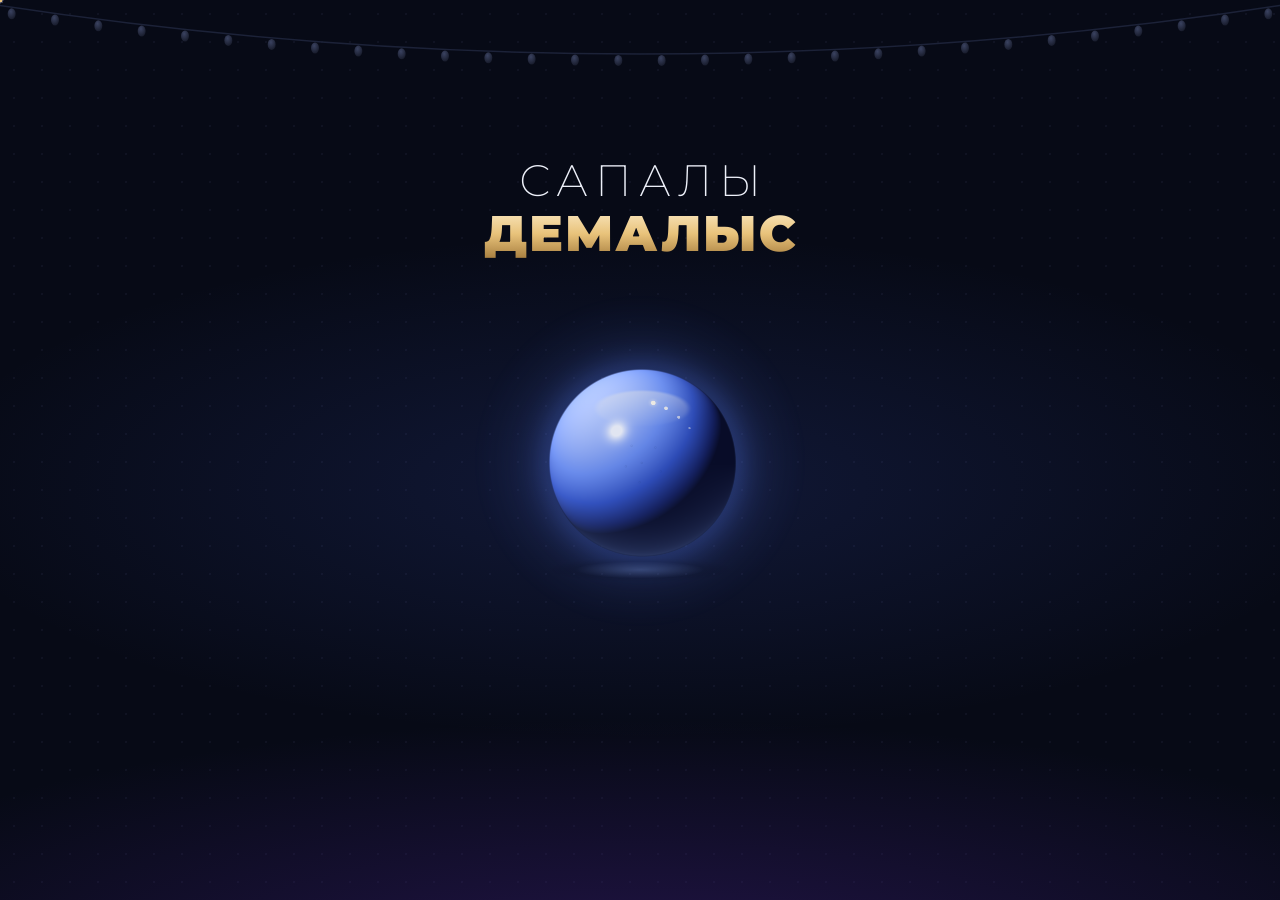
==== commit 46aa7090: "Make Midnight the main palette - index.html opens in midnight without ?palette (also set on <html> a" ====
--- a/index.html
+++ b/index.html
@@ -1,18 +1,18 @@
 <!doctype html>
-<html lang="kk">
+<html lang="kk" data-palette="midnight">
 <head>
   <meta charset="utf-8">
   <meta name="viewport" content="width=device-width, initial-scale=1, viewport-fit=cover, interactive-widget=resizes-content">
   <title>Сапа · Тимбилдинг 28.11</title>
   <meta name="description" content="Сапа командасының тимбилдингіне шақыру. Кодты тап та, шақыруды аш!">
-  <meta name="theme-color" content="#120b08">
+  <meta name="theme-color" content="#070a16">
 
   <meta property="og:type" content="website">
   <meta property="og:site_name" content="Сапа">
   <meta property="og:title" content="Сапа · Тимбилдинг 28.11">
   <meta property="og:description" content="Кодты тап та, шақыруды аш 🔐">
   <meta property="og:url" content="https://dan1eloff.github.io/sapa-teambuilding/">
-  <meta property="og:image" content="https://dan1eloff.github.io/sapa-teambuilding/assets/og.jpg?v=2">
+  <meta property="og:image" content="https://dan1eloff.github.io/sapa-teambuilding/assets/og.jpg?v=3">
   <meta property="og:image:width" content="1200">
   <meta property="og:image:height" content="630">
   <meta name="twitter:card" content="summary_large_image">
@@ -24,11 +24,11 @@
   <link rel="preconnect" href="https://fonts.gstatic.com" crossorigin>
   <link href="https://fonts.googleapis.com/css2?family=Caveat:wght@500;700&family=Inter:wght@400;500;600;700&family=Montserrat:wght@200;300;400;500;600;700;800;900&family=Tilt+Neon&display=swap" rel="stylesheet">
   <script>
-    // Палитра из ссылки: ?palette=whisky|emerald|midnight|wine|noir (по умолчанию — whisky)
+    // Палитра из ссылки: ?palette=whisky|emerald|midnight|wine|noir (по умолчанию — midnight)
     (function () {
       var all = ['whisky', 'emerald', 'midnight', 'wine', 'noir'];
       var p = new URLSearchParams(location.search).get('palette');
-      document.documentElement.setAttribute('data-palette', all.indexOf(p) > -1 ? p : 'whisky');
+      document.documentElement.setAttribute('data-palette', all.indexOf(p) > -1 ? p : 'midnight');
     })();
   </script>
   <link rel="stylesheet" href="css/palettes.css">
--- a/css/palettes.css
+++ b/css/palettes.css
@@ -1,11 +1,12 @@
 /*
  * Палитры. Включаются атрибутом <html data-palette="…"> (ссылка ?palette=whisky|emerald|midnight|wine|noir).
+ * Основная — midnight (задана в index.html).
  * Все цвета сайта, сферы (шейдер читает --sph-*), гирлянды и конфетти берутся отсюда.
  * Переменные с суффиксом -rgb — это «r,g,b» для rgba(var(--x-rgb), alpha).
  */
 
 /* ---------- Виски: янтарь, коньячный фон, бордо ---------- */
-:root, [data-palette="whisky"] {
+[data-palette="whisky"] {
   --bg: #120b08; --bg-2: #100a07;
   --ink: #f5ebde; --muted: #ae9886; --faint: #8f7867; --label: #eaa75e;
   --gold: #f2ab55; --gold-hi: #ffe2ae; --gold-deep: #b0632a; --gold-mid: #c27432; --accent-rgb: 242,171,85;
